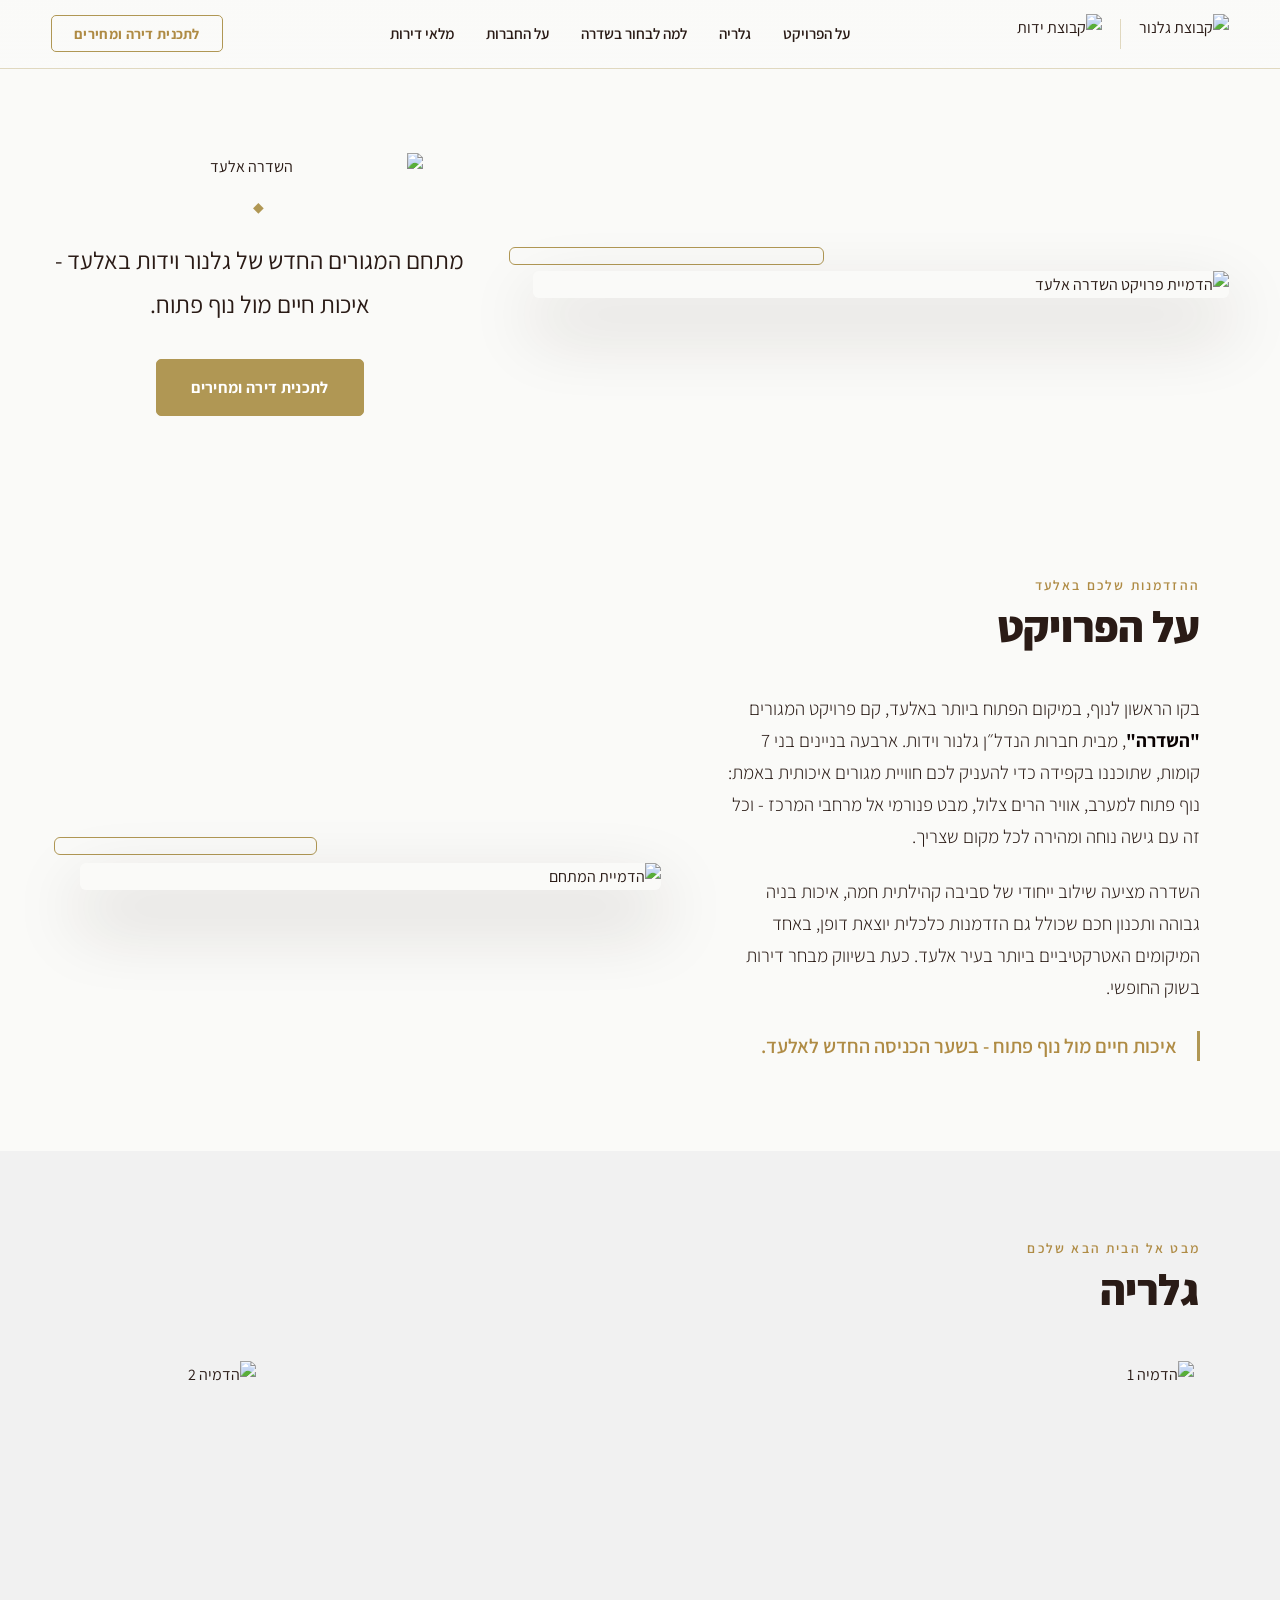
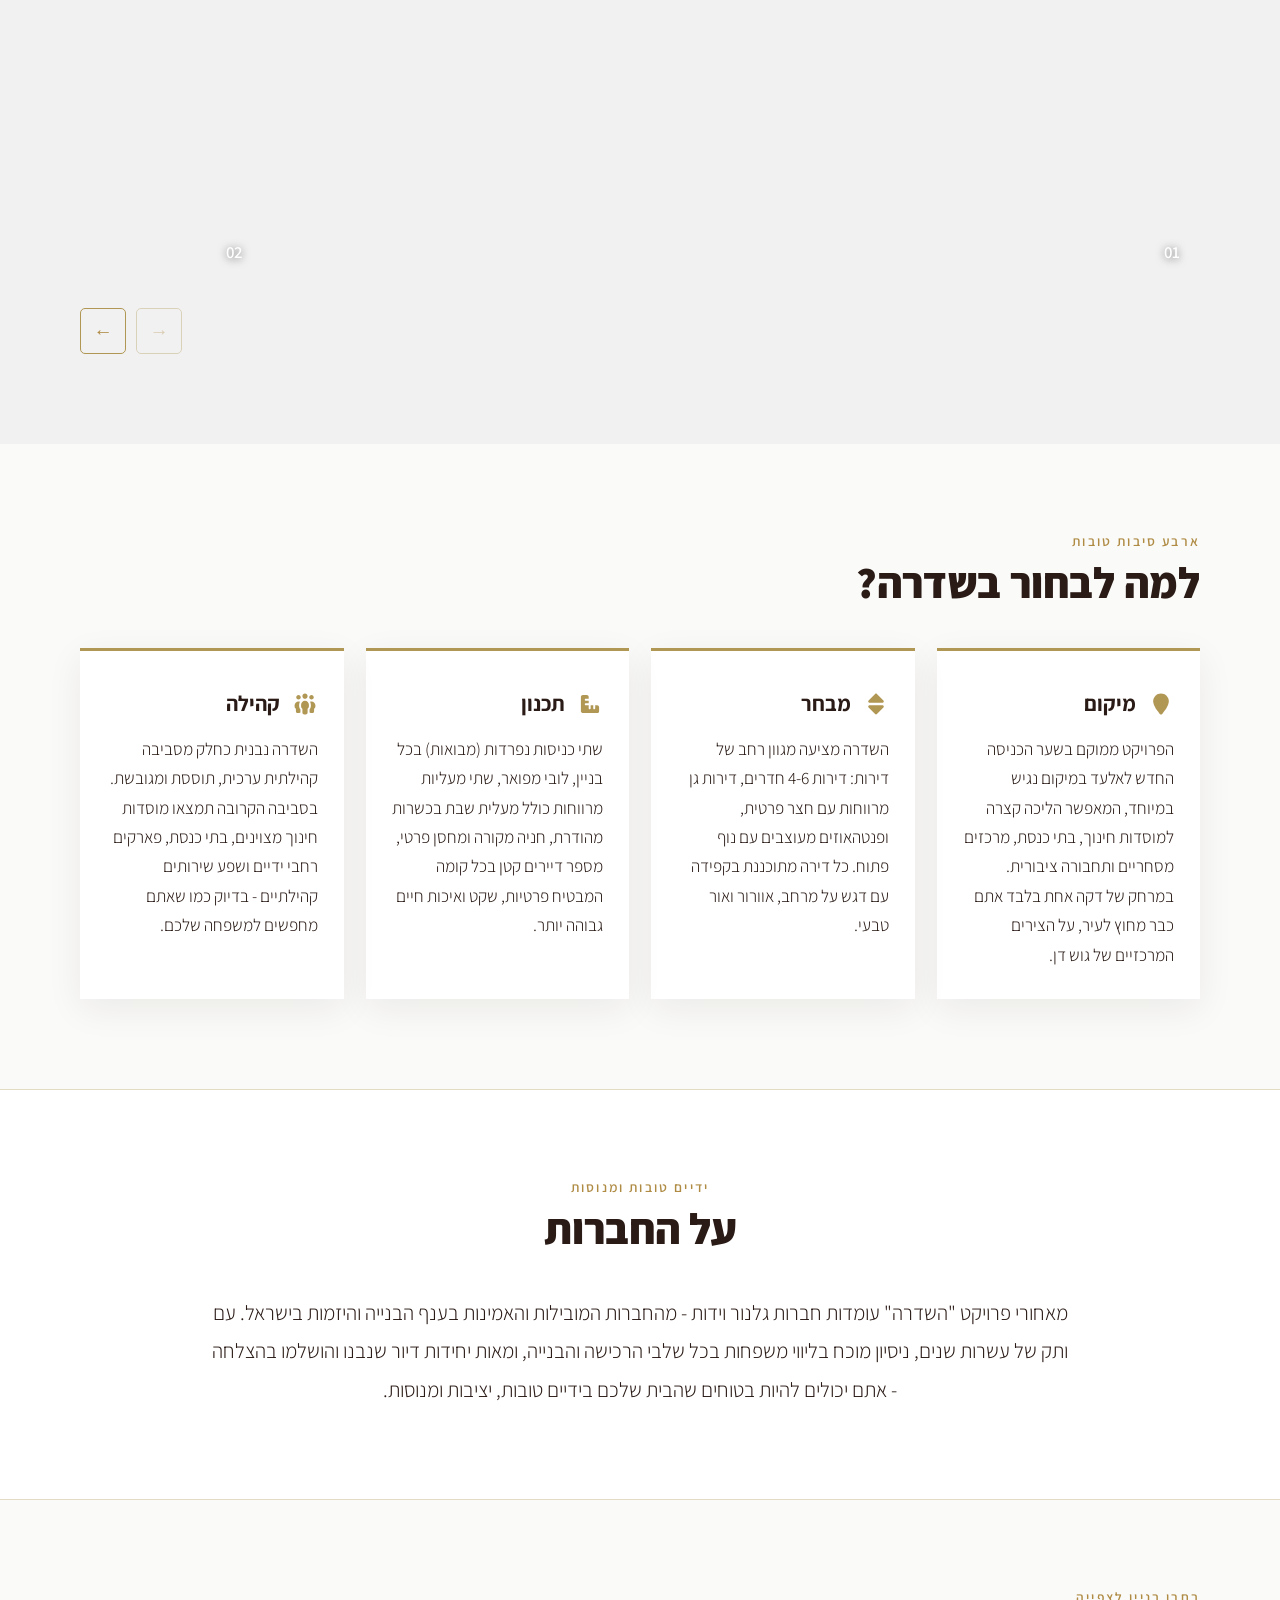
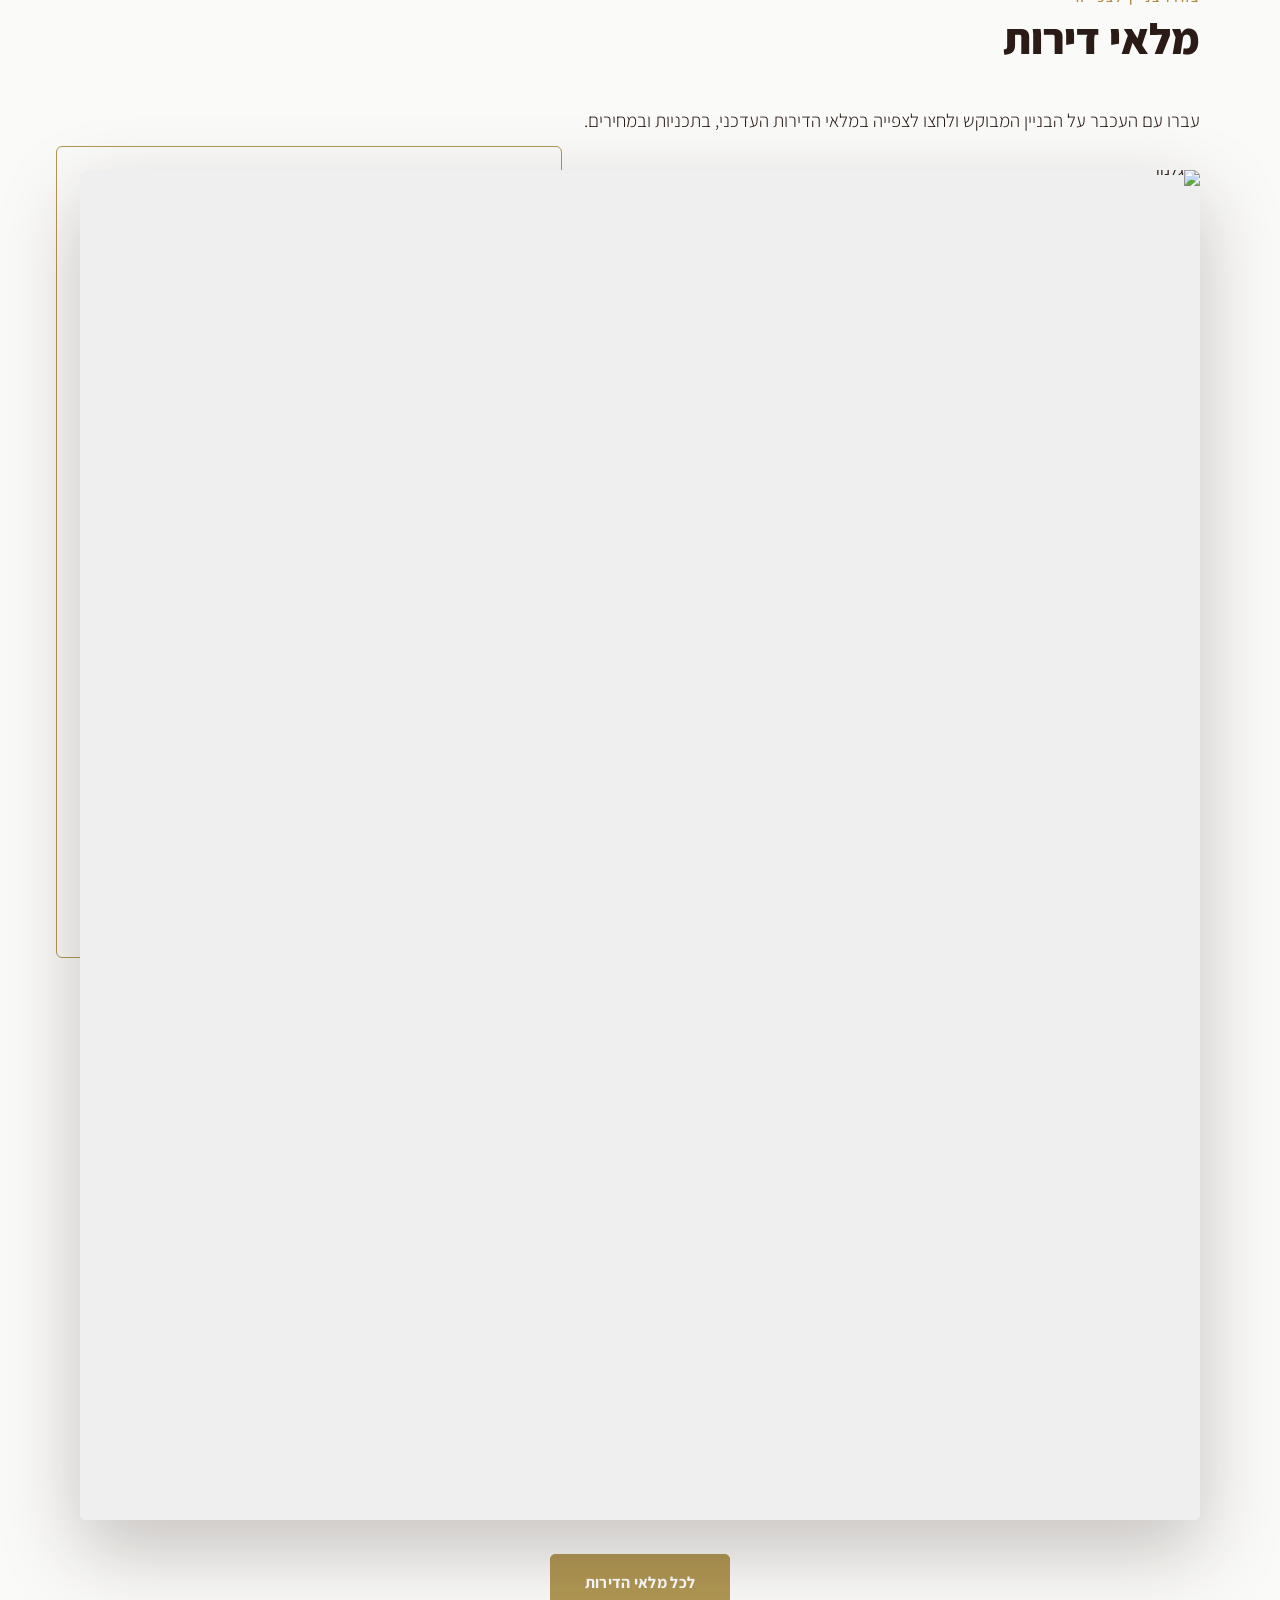
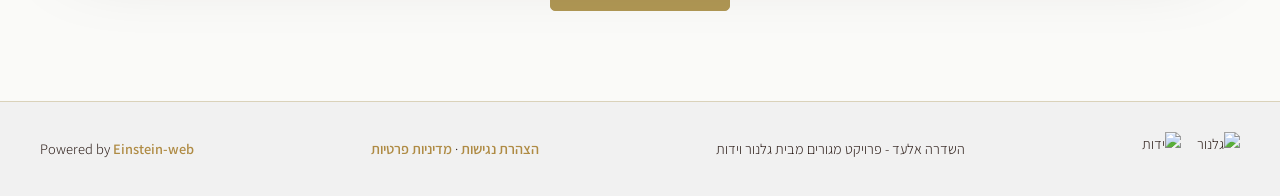
==== wwwroot/index.html @ 55f4753d "Crop empty margins out of hero logo image Co-Authored-By: Claude Fable 5 <noreply@anthropic.com>" ====
<!doctype html>
<html dir="rtl" lang="he-IL">
<head>
<meta charset="UTF-8">
<meta name="viewport" content="width=device-width, initial-scale=1">
<title>galnor yadot</title>
<link rel="icon" href="/favicon.svg" type="image/svg+xml">
<link rel="preconnect" href="https://fonts.googleapis.com">
<link rel="preconnect" href="https://fonts.gstatic.com" crossorigin>
<link href="https://fonts.googleapis.com/css2?family=Assistant:wght@300;400;600;700;800&display=swap" rel="stylesheet">
<link rel="stylesheet" href="/wp-content/plugins/draw-attention/public/assets/css/public.css">
<style>
:root{
  --gold:#B09754;
  --gold-deep:#af8b44;
  --gold-bright:#C9A43F;
  --espresso:#2A1B16;
  --ink:#080000;
  --rust:#7F2103;
  --paper:#FAFAF8;
  --mist:#F1F1F1;
  --line:rgba(176,151,84,.35);
  --sans:"Assistant", sans-serif;
}
*{margin:0;padding:0;box-sizing:border-box}
html{scroll-behavior:smooth}
body{
  font-family:var(--sans);
  background:var(--paper);
  color:var(--espresso);
  line-height:1.7;
  overflow-x:hidden;
}
img{max-width:100%;display:block}
a{color:inherit;text-decoration:none}

/* ---------- reveal on scroll ---------- */
.rv{opacity:0;transform:translateY(26px);transition:opacity .9s cubic-bezier(.22,.61,.36,1),transform .9s cubic-bezier(.22,.61,.36,1)}
.rv.in{opacity:1;transform:none}
.rv.d1{transition-delay:.12s}.rv.d2{transition-delay:.24s}.rv.d3{transition-delay:.36s}

/* ---------- header ---------- */
header{
  position:fixed;inset-inline:0;top:0;z-index:50;
  display:flex;align-items:center;justify-content:space-between;
  padding:14px clamp(16px,4vw,56px);
  background:linear-gradient(to bottom, rgba(250,250,248,.97), rgba(250,250,248,.9));
  backdrop-filter:blur(10px);
  border-bottom:1px solid var(--line);
  transition:box-shadow .3s;
}
header.scrolled{box-shadow:0 6px 30px rgba(42,27,22,.08)}
.logos{display:flex;align-items:center;gap:18px}
.logos img{height:40px;width:auto}
.logos .sep{width:1px;height:30px;background:var(--line)}
nav{display:flex;gap:clamp(14px,2.5vw,36px);font-weight:600;font-size:.95rem}
nav a{position:relative;padding-block:4px;color:var(--espresso)}
nav a::after{
  content:"";position:absolute;bottom:0;right:0;height:2px;width:0;
  background:var(--gold);transition:width .35s cubic-bezier(.22,.61,.36,1);
}
nav a:hover::after{width:100%}
.nav-cta{
  border:1px solid var(--gold);color:var(--gold-deep);
  padding:8px 22px;font-weight:700;font-size:.9rem;letter-spacing:.02em;
  border-radius:5px;
  transition:background .3s,color .3s;
}
.nav-cta:hover{background:var(--gold);color:#fff}
.burger{display:none;background:none;border:none;cursor:pointer;padding:6px}
.burger span{display:block;width:24px;height:2px;background:var(--espresso);margin:5px 0;transition:.3s}

/* ---------- hero ---------- */
.hero{
  position:relative;display:flex;align-items:center;
  background:var(--paper);
  padding-block:clamp(124px,17vh,190px) clamp(56px,8vh,96px);
}
.hero-grid{
  display:grid;grid-template-columns:minmax(0,1.25fr) minmax(0,.75fr);
  gap:clamp(30px,5vw,70px);align-items:center;width:100%;
}
.hero-grid > *{min-width:0;max-width:100%}
.hero .wrap{padding-block:0}
.hero-copy{text-align:center}
.hero-logo{width:min(400px,78%);margin:0 auto 4px}
.hero-diamond{color:var(--gold);font-size:.85rem;margin:16px 0 20px;letter-spacing:.2em}
.hero-copy p{
  font-size:clamp(1.25rem,1.9vw,1.55rem);font-weight:400;
  color:var(--espresso);max-width:500px;margin:0 auto 32px;line-height:1.8;
}
.hero-actions{display:flex;flex-wrap:wrap;gap:16px;margin-top:0;justify-content:center}
.hero-media{position:relative;isolation:isolate}
.hero-media img{border-radius:6px;box-shadow:0 30px 70px rgba(42,27,22,.2)}
.hero-media::before{
  content:"";position:absolute;top:-24px;inset-inline-end:-24px;
  width:45%;height:60%;border:1px solid var(--gold);border-radius:6px;z-index:-1;
}
.btn{
  display:inline-flex;align-items:center;gap:10px;
  padding:14px 34px;font-weight:700;font-size:1rem;letter-spacing:.02em;
  border-radius:5px;
  transition:transform .3s,background .3s,color .3s,border-color .3s;
}
.btn-gold{background:var(--gold);color:#fff;border:1px solid var(--gold)}
.btn-gold:hover{background:var(--gold-bright);border-color:var(--gold-bright);transform:translateY(-2px)}
.btn-outline{border:1px solid var(--gold);color:var(--gold-deep)}
.btn-outline:hover{background:var(--gold);color:#fff;transform:translateY(-2px)}

/* ---------- section scaffolding ---------- */
section{position:relative}
.wrap{max-width:1200px;margin:0 auto;padding:clamp(64px,10vh,120px) clamp(18px,4vw,40px)}
.hero .wrap{max-width:none;padding-inline:clamp(20px,4vw,64px)}
.sec-head{margin-bottom:clamp(26px,4.5vh,48px)}
.sec-title{
  font-weight:800;
  font-size:clamp(1.8rem,3.6vw,2.7rem);line-height:1.15;
}
.sec-title small{
  display:block;font-size:.85rem;font-weight:600;
  letter-spacing:.16em;color:var(--gold-deep);margin-bottom:8px;
}

/* ---------- about ---------- */
.about-grid{display:grid;grid-template-columns:.9fr 1.1fr;gap:clamp(30px,5vw,70px);align-items:center}
.about-text p{margin-bottom:1.2em;font-size:1.18rem;font-weight:300}
.about-text p strong{font-weight:700;color:var(--ink)}
.about-quote{
  border-inline-start:3px solid var(--gold);
  padding-inline-start:20px;margin-top:28px;
  font-weight:600;font-size:1.25rem;line-height:1.5;color:var(--gold-deep);
}
.about-media{position:relative;isolation:isolate}
.about-media img{box-shadow:0 30px 70px rgba(42,27,22,.22);border-radius:6px}
.about-media.framed::before{
  content:"";position:absolute;top:-26px;inset-inline-end:-26px;
  width:45%;height:60%;border:1px solid var(--gold);border-radius:6px;z-index:-1;
}

/* ---------- gallery ---------- */
.gallery{background:var(--mist)}
.g-track{
  display:flex;gap:18px;overflow-x:auto;
  scroll-snap-type:x mandatory;
  padding:6px 6px 22px;
  scrollbar-width:thin;scrollbar-color:var(--gold) transparent;
}
.g-track::-webkit-scrollbar{height:5px}
.g-track::-webkit-scrollbar-thumb{background:var(--gold)}
.g-item{
  flex:0 0 min(88vw,920px);scroll-snap-align:center;
  aspect-ratio:16/9;overflow:hidden;position:relative;cursor:zoom-in;
  border-radius:6px;
}
.g-item img{width:100%;height:100%;object-fit:cover;transition:transform .8s cubic-bezier(.22,.61,.36,1)}
.g-item:hover img{transform:scale(1.04)}
.g-item::after{
  content:attr(data-n);position:absolute;bottom:12px;inset-inline-start:14px;
  color:#fff;font-weight:600;font-size:1.05rem;
  text-shadow:0 1px 8px rgba(0,0,0,.6);
}
.g-nav{display:flex;gap:10px;justify-content:flex-end;margin-top:8px}
.g-nav button{
  width:46px;height:46px;border:1px solid var(--gold);background:none;color:var(--gold-deep);
  font-size:1.2rem;cursor:pointer;transition:background .3s,color .3s;font-family:var(--sans);
  border-radius:5px;
}
.g-nav button:hover{background:var(--gold);color:#fff}

/* lightbox */
.lb{
  position:fixed;inset:0;z-index:100;display:none;
  background:rgba(8,0,0,.9);
  align-items:center;justify-content:center;
}
.lb.open{display:flex}
.lb img{max-width:92vw;max-height:88vh;object-fit:contain;box-shadow:0 30px 90px rgba(0,0,0,.5);border-radius:6px}
.lb button{
  position:absolute;background:none;border:1px solid rgba(255,255,255,.55);color:#fff;
  cursor:pointer;font-family:var(--sans);font-size:1.4rem;line-height:1;
  width:52px;height:52px;transition:background .25s,border-color .25s;
  border-radius:5px;
}
.lb button:hover{background:var(--gold);border-color:var(--gold)}
.lb .lb-close{top:20px;inset-inline-end:22px}
.lb .lb-prev{inset-inline-start:18px;top:50%;transform:translateY(-50%)}
.lb .lb-next{inset-inline-end:18px;top:50%;transform:translateY(-50%)}
.lb .lb-count{
  position:absolute;bottom:20px;inset-inline-start:50%;transform:translateX(50%);
  color:rgba(255,255,255,.85);font-weight:600;letter-spacing:.08em;
}

/* ---------- why ---------- */
.why-grid{display:grid;grid-template-columns:repeat(4,1fr);gap:22px}
.why-card{
  background:#fff;padding:34px 26px 30px;position:relative;
  border-top:3px solid var(--gold);
  box-shadow:0 10px 34px rgba(42,27,22,.07);
  transition:transform .3s,box-shadow .3s;
}
.why-card:hover{transform:translateY(-8px);box-shadow:0 22px 50px rgba(42,27,22,.13)}
.why-card h3{
  font-weight:700;font-size:1.35rem;margin-bottom:12px;
  display:flex;align-items:center;gap:12px;
}
.why-card h3 svg{width:26px;height:26px;fill:var(--gold);flex-shrink:0}
.why-card p{font-size:1.08rem;font-weight:300}

/* ---------- companies (bright band) ---------- */
.companies{background:#fff;border-top:1px solid var(--line);border-bottom:1px solid var(--line)}
.companies .sec-head{text-align:center}
.comp-text{
  font-weight:300;font-size:1.3rem;line-height:1.85;
  max-width:860px;margin:0 auto;text-align:center;
}
.comp-text strong{color:inherit;font-weight:inherit}

/* ---------- inventory ---------- */
.inv-lead{max-width:640px;font-weight:300;font-size:1.18rem;margin-bottom:34px}
.inv-frame{position:relative}
.inv-frame::before{
  content:"";position:absolute;top:-24px;inset-inline-end:-24px;
  width:45%;height:60%;border:1px solid var(--gold);border-radius:6px;
}
.inv-media{position:relative;z-index:1;box-shadow:0 30px 80px rgba(42,27,22,.25);line-height:0;border-radius:6px;overflow:hidden}
.inv-media > img{width:100%}
.inv-media .veil{
  position:absolute;inset:0;pointer-events:none;
  background:linear-gradient(to top, rgba(8,0,0,.5), transparent 38%);
}
.inv-map{position:absolute;inset:0;width:100%;height:100%}
.inv-map polygon{
  fill:rgba(176,151,84,0);stroke:rgba(255,255,255,0);stroke-width:3;
  cursor:pointer;transition:fill .2s,stroke .2s;
}
.inv-map a:hover polygon,.inv-map a:focus polygon{
  fill:rgba(176,151,84,.4);stroke:rgba(255,255,255,.9);
}
.inv-map text{
  font-family:var(--sans);font-weight:800;font-size:120px;fill:#fff;
  text-anchor:middle;opacity:0;pointer-events:none;transition:opacity .2s;
  paint-order:stroke;stroke:rgba(8,0,0,.45);stroke-width:8px;
}
.inv-map a:hover text,.inv-map a:focus text{opacity:1}
.inv-buttons{
  position:absolute;bottom:0;inset-inline:0;z-index:2;
  display:flex;flex-wrap:wrap;gap:12px;justify-content:center;
  padding:0 16px 26px;line-height:1.7;
}
.inv-btn{
  display:inline-flex;align-items:center;gap:10px;
  background:rgba(250,250,248,.94);color:var(--espresso);
  padding:12px 26px;font-weight:700;
  border:1px solid transparent;border-radius:5px;
  transition:background .25s,color .25s,transform .25s;
}
.inv-btn b{color:var(--gold-deep);font-size:1.25rem;font-weight:800;transition:color .25s}
.inv-btn:hover{background:var(--gold);color:#fff;transform:translateY(-3px)}
.inv-btn:hover b{color:#fff}
.inv-all{text-align:center;margin-top:34px}
.inv-mobile{display:none}
.g-nav button.dim{opacity:.35;pointer-events:none}

/* ---------- footer ---------- */
footer{
  background:var(--mist);color:var(--espresso);
  border-top:1px solid var(--line);
  padding:30px clamp(18px,4vw,40px);
  display:flex;align-items:center;justify-content:space-between;gap:18px;flex-wrap:wrap;
  font-size:.9rem;font-weight:300;
}
footer .f-logos{display:flex;align-items:center;gap:16px}
footer .f-logos img{height:34px;width:auto}
footer a{color:var(--gold-deep);font-weight:600}
footer a:hover{text-decoration:underline}
@media (max-width:767px){
  footer{flex-direction:column;justify-content:center;text-align:center;gap:14px}
  footer .f-logos{justify-content:center}
}

/* ---------- responsive ---------- */
@media (max-width:1024px){
  .why-grid{grid-template-columns:repeat(2,1fr)}
}
@media (max-width:767px){
  nav{
    position:fixed;top:69px;inset-inline:0;
    flex-direction:column;gap:0;
    background:var(--paper);border-bottom:1px solid var(--line);
    max-height:0;overflow:hidden;transition:max-height .4s ease;
  }
  nav.open{max-height:340px}
  nav a{padding:15px 24px;border-top:1px solid var(--mist)}
  nav a::after{display:none}
  .burger{display:block}
  .nav-cta-wrap{display:none}
  .about-grid,.comp-grid{grid-template-columns:1fr}
  .about-media{margin-top:10px}
  .why-grid{grid-template-columns:1fr}
  .hero{padding-top:104px;padding-bottom:40px}
  .hero-grid{grid-template-columns:1fr}
  /* logo → photo → diamond → tagline → button */
  .hero-grid{grid-template-columns:minmax(0,1fr)}
  .hero-copy{display:contents}
  .hero-logo{order:1;width:min(320px,80vw)}
  .hero-media{order:2;margin-top:8px}
  .hero-diamond{order:3;text-align:center}
  .hero-copy p{order:4}
  .hero-actions{order:5}
  /* no gold frame accents on mobile */
  .hero-media::before,.about-media.framed::before,.inv-frame::before{display:none}
  /* the interactive hotspot map breaks the mobile layout — swap to image + buttons */
  #hotspot-80{display:none}
  .inv-mobile{display:block}
  .inv-buttons{
    position:static;display:flex;flex-wrap:wrap;gap:12px;justify-content:center;
    background:var(--espresso);padding:14px 12px;line-height:1.7;
  }
}
@media (prefers-reduced-motion:reduce){
  .rv{opacity:1;transform:none;transition:none}
}
</style>
</head>
<body>

<header id="hdr">
  <div class="logos">
    <a href="#top" aria-label="דף הבית">
      <img src="/assets/galnor-logo.png" alt="קבוצת גלנור">
    </a>
    <span class="sep"></span>
    <img src="/wp-content/uploads/2026/02/6daf0179-1-e1770420567660-300x120.png" alt="קבוצת ידות">
  </div>
  <nav id="nav">
    <a href="#about">על הפרויקט</a>
    <a href="#gallery">גלריה</a>
    <a href="#why">למה לבחור בשדרה</a>
    <a href="#companies">על החברות</a>
    <a href="#inventory">מלאי דירות</a>
  </nav>
  <div class="nav-cta-wrap">
    <a class="nav-cta" href="/apartments.html?view=building&bview_building=1">לתכנית דירה ומחירים</a>
  </div>
  <button class="burger" id="burger" aria-label="פתיחת תפריט" aria-expanded="false">
    <span></span><span></span><span></span>
  </button>
</header>

<main id="top">

  <!-- HERO -->
  <section class="hero">
    <div class="wrap hero-grid">
      <div class="hero-media rv">
        <img src="/assets/yadot-elad12-web.jpg" alt="הדמיית פרויקט השדרה אלעד">
      </div>
      <div class="hero-copy rv d1">
        <img class="hero-logo" src="/assets/hasdera-logo.png" alt="השדרה אלעד">
        <div class="hero-diamond">&#9670;</div>
        <p>מתחם המגורים החדש של גלנור וידות באלעד - איכות חיים מול נוף פתוח.</p>
        <div class="hero-actions">
          <a class="btn btn-gold" href="/apartments.html?view=building&bview_building=1">לתכנית דירה ומחירים</a>
        </div>
      </div>
    </div>
  </section>

  <!-- ABOUT -->
  <section id="about">
    <div class="wrap">
      <div class="sec-head rv">
        <h2 class="sec-title"><small>ההזדמנות שלכם באלעד</small>על הפרויקט</h2>
      </div>
      <div class="about-grid">
        <div class="about-text rv">
          <p>בקו הראשון לנוף, במיקום הפתוח ביותר באלעד, קם פרויקט המגורים <strong>"השדרה"</strong>, מבית חברות הנדל״ן גלנור וידות. ארבעה בניינים בני 7 קומות, שתוכננו בקפידה כדי להעניק לכם חוויית מגורים איכותית באמת: נוף פתוח למערב, אוויר הרים צלול, מבט פנורמי אל מרחבי המרכז - וכל זה עם גישה נוחה ומהירה לכל מקום שצריך.</p>
          <p>השדרה מציעה שילוב ייחודי של סביבה קהילתית חמה, איכות בניה גבוהה ותכנון חכם שכולל גם הזדמנות כלכלית יוצאת דופן, באחד המיקומים האטרקטיביים ביותר בעיר אלעד. כעת בשיווק מבחר דירות בשוק החופשי.</p>
          <div class="about-quote">איכות חיים מול נוף פתוח - בשער הכניסה החדש לאלעד.</div>
        </div>
        <div class="about-media framed rv d1">
          <img src="/assets/yadot-elad12-c1.jpg" alt="הדמיית המתחם">
        </div>
      </div>
    </div>
  </section>

  <!-- GALLERY -->
  <section id="gallery" class="gallery">
    <div class="wrap">
      <div class="sec-head rv">
        <h2 class="sec-title"><small>מבט אל הבית הבא שלכם</small>גלריה</h2>
      </div>
      <div class="g-track rv" id="gtrack">
        <figure class="g-item" data-n="01"><img loading="lazy" src="/assets/yadot-elad12-c1.jpg" alt="הדמיה 1"></figure>
        <figure class="g-item" data-n="02"><img loading="lazy" src="/assets/yadot-elad12-web.jpg" alt="הדמיה 2"></figure>
        <figure class="g-item" data-n="03"><img loading="lazy" src="/assets/yadot-elad12-c6.jpg" alt="הדמיה 3"></figure>
        <figure class="g-item" data-n="04"><img loading="lazy" src="/assets/yadot-elad12-c8.jpg" alt="הדמיה 4"></figure>
        <figure class="g-item" data-n="05"><img loading="lazy" src="/assets/yadot-elad12-c9.jpg" alt="הדמיה 5"></figure>
      </div>
      <div class="g-nav rv">
        <button id="gprev" aria-label="הקודם">&#8594;</button>
        <button id="gnext" aria-label="הבא">&#8592;</button>
      </div>
    </div>
  </section>

  <!-- WHY -->
  <section id="why">
    <div class="wrap">
      <div class="sec-head rv">
        <h2 class="sec-title"><small>ארבע סיבות טובות</small>למה לבחור בשדרה?</h2>
      </div>
      <div class="why-grid">
        <div class="why-card rv">
          <h3><svg viewBox="0 0 640 640"><path d="M320 64C214 64 128 148.4 128 252.6C128 371.9 248.2 514.9 298.4 569.4C310.2 582.2 329.8 582.2 341.6 569.4C391.8 514.9 512 371.9 512 252.6C512 148.4 426 64 320 64z"/></svg>מיקום</h3>
          <p>הפרויקט ממוקם בשער הכניסה החדש לאלעד במיקום נגיש במיוחד, המאפשר הליכה קצרה למוסדות חינוך, בתי כנסת, מרכזים מסחריים ותחבורה ציבורית. במרחק של דקה אחת בלבד אתם כבר מחוץ לעיר, על הצירים המרכזיים של גוש דן.</p>
        </div>
        <div class="why-card rv d1">
          <h3><svg viewBox="0 0 640 640"><path d="M130.4 268.2C135.4 280.2 147 288 160 288L480 288C492.9 288 504.6 280.2 509.6 268.2C514.6 256.2 511.8 242.5 502.7 233.3L342.7 73.3C330.2 60.8 309.9 60.8 297.4 73.3L137.4 233.3C128.2 242.5 125.5 256.2 130.5 268.2zM130.4 371.7C125.4 383.7 128.2 397.4 137.3 406.6L297.3 566.6C309.8 579.1 330.1 579.1 342.6 566.6L502.6 406.6C511.8 397.4 514.5 383.7 509.5 371.7C504.5 359.7 492.9 352 480 352L160 352C147.1 352 135.4 359.8 130.4 371.8z"/></svg>מבחר</h3>
          <p>השדרה מציעה מגוון רחב של דירות: דירות 4-6 חדרים, דירות גן מרווחות עם חצר פרטית, ופנטהאוזים מעוצבים עם נוף פתוח. כל דירה מתוכננת בקפידה עם דגש על מרחב, אוורור ואור טבעי.</p>
        </div>
        <div class="why-card rv d2">
          <h3><svg viewBox="0 0 640 640"><path d="M97 505.7C101.5 527.5 120.8 544 144 544L496 544C522.5 544 544 522.5 544 496L544 400C544 373.5 522.5 352 496 352L448 352L448 424C448 437.3 437.3 448 424 448C410.7 448 400 437.3 400 424L400 352L336 352L336 424C336 437.3 325.3 448 312 448C298.7 448 288 437.3 288 424L288 352L216 352C202.7 352 192 341.3 192 328C192 314.7 202.7 304 216 304L288 304L288 240L216 240C202.7 240 192 229.3 192 216C192 202.7 202.7 192 216 192L288 192L288 144C288 117.5 266.5 96 240 96L144 96C117.5 96 96 117.5 96 144L96 496C96 499.3 96.3 502.6 97 505.7z"/></svg>תכנון</h3>
          <p>שתי כניסות נפרדות (מבואות) בכל בניין, לובי מפואר, שתי מעליות מרווחות כולל מעלית שבת בכשרות מהודרת, חניה מקורה ומחסן פרטי, מספר דיירים קטן בכל קומה המבטיח פרטיות, שקט ואיכות חיים גבוהה יותר.</p>
        </div>
        <div class="why-card rv d3">
          <h3><svg viewBox="0 0 640 640"><path d="M320 64C355.3 64 384 92.7 384 128C384 163.3 355.3 192 320 192C284.7 192 256 163.3 256 128C256 92.7 284.7 64 320 64zM416 376C416 401 403.3 423 384 435.9L384 528C384 554.5 362.5 576 336 576L304 576C277.5 576 256 554.5 256 528L256 435.9C236.7 423 224 401 224 376L224 336C224 283 267 240 320 240C373 240 416 283 416 336L416 376zM160 96C190.9 96 216 121.1 216 152C216 182.9 190.9 208 160 208C129.1 208 104 182.9 104 152C104 121.1 129.1 96 160 96zM176 336L176 368C176 400.5 188.1 430.1 208 452.7L208 528C208 529.2 208 530.5 208.1 531.7C199.6 539.3 188.4 544 176 544L144 544C117.5 544 96 522.5 96 496L96 439.4C76.9 428.4 64 407.7 64 384L64 352C64 299 107 256 160 256C172.7 256 184.8 258.5 195.9 262.9C183.3 284.3 176 309.3 176 336zM432 528L432 452.7C451.9 430.2 464 400.5 464 368L464 336C464 309.3 456.7 284.4 444.1 262.9C455.2 258.4 467.3 256 480 256C533 256 576 299 576 352L576 384C576 407.7 563.1 428.4 544 439.4L544 496C544 522.5 522.5 544 496 544L464 544C451.7 544 440.4 539.4 431.9 531.7C431.9 530.5 432 529.2 432 528zM480 96C510.9 96 536 121.1 536 152C536 182.9 510.9 208 480 208C449.1 208 424 182.9 424 152C424 121.1 449.1 96 480 96z"/></svg>קהילה</h3>
          <p>השדרה נבנית כחלק מסביבה קהילתית ערכית, תוססת ומגובשת. בסביבה הקרובה תמצאו מוסדות חינוך מצוינים, בתי כנסת, פארקים רחבי ידיים ושפע שירותים קהילתיים - בדיוק כמו שאתם מחפשים למשפחה שלכם.</p>
        </div>
      </div>
    </div>
  </section>

  <!-- COMPANIES -->
  <section id="companies" class="companies">
    <div class="wrap">
      <div class="sec-head rv">
        <h2 class="sec-title"><small>ידיים טובות ומנוסות</small>על החברות</h2>
      </div>
      <div class="comp-text rv">
        <p>מאחורי פרויקט "השדרה" עומדות חברות גלנור וידות - מהחברות המובילות והאמינות בענף הבנייה והיזמות בישראל. עם ותק של עשרות שנים, ניסיון מוכח בליווי משפחות בכל שלבי הרכישה והבנייה, ומאות יחידות דיור שנבנו והושלמו בהצלחה - אתם יכולים להיות בטוחים שהבית שלכם בידיים טובות, יציבות ומנוסות.</p>
      </div>
    </div>
  </section>

  <!-- INVENTORY -->
  <section id="inventory">
    <div class="wrap">
      <div class="sec-head rv">
        <h2 class="sec-title"><small>בחרו בניין לצפייה</small>מלאי דירות</h2>
      </div>
      <p class="inv-lead rv">עברו עם העכבר על הבניין המבוקש ולחצו לצפייה במלאי הדירות העדכני, בתכניות ובמחירים.</p>
      <div class="inv-frame rv">
      <div class="inv-media">
<style>
	#hotspot-80 .hotspots-image-container,
	#hotspot-80 .leaflet-container {
		background: #efefef	}

	#hotspot-80 .hotspots-placeholder {
		background: #2E2D29;
		border: 0 #2E2D29 solid;
		color: #DFEBE5;
	}

	#hotspot-80 .hotspot-title {
		color: #93C7A4;
	}

			#hotspot-80 .hotspot-default {
			stroke-width: -1;
			fill: #ffffff;
			fill-opacity: 0;
			stroke: #ffffff;
			stroke-opacity: 0;
		}
		#hotspot-80 .hotspot-default:hover,
		#hotspot-80 .hotspot-default:focus-visible,
		#hotspot-80 .hotspot-default.hotspot-active {
			fill: #B09754;
			fill-opacity: 0.45;
			stroke: #FFFFFF;
			stroke-opacity: 0.6;
		}
		#hotspot-80 .leaflet-tooltip,
	#hotspot-80 .leaflet-rrose-content-wrapper {
		background: #2E2D29;
		border-color: #2E2D29;
		color: #DFEBE5;
	}

	#hotspot-80 a.leaflet-rrose-close-button {
		color: #93C7A4;
	}

	#hotspot-80 .leaflet-rrose-tip {
		background: #2E2D29;
	}

	#hotspot-80 .leaflet-popup-scrolled {
		border-bottom-color: #DFEBE5;
		border-top-color: #DFEBE5;
	}

	#hotspot-80 .leaflet-tooltip-top:before {
		border-top-color: #2E2D29;
	}

	#hotspot-80 .leaflet-tooltip-bottom:before {
		border-bottom-color: #2E2D29;
	}
	#hotspot-80 .leaflet-tooltip-left:before {
		border-left-color: #2E2D29;
	}
	#hotspot-80 .leaflet-tooltip-right:before {
		border-right-color: #2E2D29;
	}
</style>

	<div class="hotspots-container links-only layout-left event-click" id="hotspot-80" data-layout="left" data-trigger="click">
		<div class="hotspots-interaction">
			<div class="hotspots-image-container">
	<img
		width="2400"
		height="1350"
		src="/assets/yadot-elad12-web.jpg"
		alt="גלנור"
		class="hotspots-image skip-lazy"
		usemap="#hotspots-image-80"
		data-image-title="גלנור"
		data-image-description=""
		data-event-trigger="click"
		data-always-visible="false"
		data-id="80"
		data-no-lazy="1"
		data-lazy-src=""
		data-lazy="false"
		loading="eager"
		data-skip-lazy="1"
		>
</div>		</div>
		<map name="hotspots-image-80" class="hotspots-map">
											<area
					shape="polygon"
					coords="1411,846,1410,807,1458,771,1465,485,1496,464,1494,454,1490,451,1492,437,1495,436,1532,413,1540,407,1543,368,1568,371,1592,357,1590,379,1611,382,1628,370,1681,380,1695,371,1923,411,1914,419,2035,441,2035,457,2093,470,2062,717,2093,725,2086,783,2236,821,2165,987,2156,1013,2032,980,2001,1020,1924,1090,1933,998,1922,1011,1896,1002,1898,991,1884,1003,1704,953,1705,933,1713,926,1713,908,1597,875,1591,879,1584,888,1583,918,1408,868"
					href="/apartments.html?view=building&bview_building=1"
					rel=""
					title="1"
					alt="1"
					data-action="url"
					data-color-scheme=""
					target=""
					class="url-area"
					>
											<area
					shape="polygon"
					coords="1410,808,1458,772,1473,537,1463,534,1463,485,1493,465,1493,454,1490,439,1496,436,1495,430,1543,402,1544,368,1567,372,1592,357,1557,348,1557,334,1476,315,1467,318,1437,313,1436,305,1419,301,1245,268,1232,276,1187,267,1096,309,1095,316,1060,329,1061,387,1027,402,1026,430,1037,432,1038,547,1032,549,1029,595,924,658,927,691,1127,741,1143,728,1241,758,1240,771,1403,818,1407,819"
					href="/apartments.html?view=building&bview_building=2"
					rel=""
					title="2"
					alt="2"
					data-action="url"
					data-color-scheme=""
					target=""
					class="url-area"
					>
											<area
					shape="polygon"
					coords="924,658,1029,599,1030,551,1038,546,1037,432,1026,430,1028,406,1061,386,1063,330,1078,323,1075,306,1050,297,1048,228,1028,222,1027,208,957,194,933,203,929,190,899,184,907,179,746,148,732,156,696,150,593,181,579,188,584,230,542,241,559,498,529,512,530,548,633,575,633,568,647,562,725,582,725,597,720,604"
					href="/apartments.html?view=building&bview_building=3"
					rel=""
					title="3"
					alt="3"
					data-action="url"
					data-color-scheme=""
					target=""
					class="url-area"
					>
											<area
					shape="polygon"
					coords="492,531,499,532,513,523,530,527,558,512,551,421,556,416,542,240,584,227,579,186,653,163,669,158,699,149,699,137,691,133,691,121,624,111,603,107,586,115,584,100,567,99,568,92,431,68,417,73,384,68,277,94,281,159,258,164,259,183,268,286,248,293,254,340,226,358,213,371,203,383,199,398,203,415,211,429,227,442,317,466,315,458,333,450,399,468,398,484,393,487,393,503"
					href="/apartments.html?view=building&bview_building=4"
					rel=""
					title="4"
					alt="4"
					data-action="url"
					data-color-scheme=""
					target=""
					class="url-area"
					>
					</map>

	</div>
        <div class="inv-mobile">
          <img src="/assets/yadot-elad12-web.jpg" alt="מבט על על מתחם השדרה">
          <div class="inv-buttons">
            <a class="inv-btn" href="/apartments.html?view=building&bview_building=1"><b>1</b> בניין</a>
            <a class="inv-btn" href="/apartments.html?view=building&bview_building=2"><b>2</b> בניין</a>
            <a class="inv-btn" href="/apartments.html?view=building&bview_building=3"><b>3</b> בניין</a>
            <a class="inv-btn" href="/apartments.html?view=building&bview_building=4"><b>4</b> בניין</a>
          </div>
        </div>
      </div>
      </div>
      <div class="inv-all rv">
        <a class="btn btn-gold" href="/apartments.html">לכל מלאי הדירות</a>
      </div>
    </div>
  </section>

</main>

<footer>
  <div class="f-logos">
    <img src="/assets/galnor-logo.png" alt="גלנור">
    <img src="/wp-content/uploads/2026/02/6daf0179-1-e1770420567660-300x120.png" alt="ידות">
  </div>
  <div>השדרה אלעד - פרויקט מגורים מבית גלנור וידות</div>
  <div class="f-links"><a href="/accessibility/">הצהרת נגישות</a> · <a href="/privacy/">מדיניות פרטיות</a></div>
  <div>Powered by <a href="http://einstein-web.co.il">Einstein-web</a></div>
</footer>
<script src="/assets/a11y.js" defer></script>

<div class="lb" id="lb" role="dialog" aria-modal="true" aria-label="תצוגת תמונה מוגדלת">
  <button class="lb-close" id="lbclose" aria-label="סגירה">&#10005;</button>
  <button class="lb-prev" id="lbprev" aria-label="הקודם">&#8594;</button>
  <img id="lbimg" src="" alt="">
  <button class="lb-next" id="lbnext" aria-label="הבא">&#8592;</button>
  <div class="lb-count" id="lbcount"></div>
</div>

<script src="/wp-includes/js/jquery/jquery.min.js"></script>
<script src="/wp-content/plugins/draw-attention/public/assets/js/leaflet.js"></script>
<script src="/wp-content/plugins/draw-attention/public/assets/js/leaflet.responsive.popup-min.js"></script>
<script>var drawattentionData = {"isLoggedIn":"","closeLabel":"Close","isAdmin":""};</script>
<script src="/wp-content/plugins/draw-attention/public/assets/js/public.js"></script>

<script>
(function(){
  var hdr=document.getElementById('hdr');
  addEventListener('scroll',function(){hdr.classList.toggle('scrolled',scrollY>10)},{passive:true});

  var burger=document.getElementById('burger'),nav=document.getElementById('nav');
  burger.addEventListener('click',function(){
    var open=nav.classList.toggle('open');
    burger.setAttribute('aria-expanded',open);
  });
  nav.querySelectorAll('a').forEach(function(a){a.addEventListener('click',function(){nav.classList.remove('open')})});

  var track=document.getElementById('gtrack');
  var gnext=document.getElementById('gnext'),gprev=document.getElementById('gprev');
  gnext.addEventListener('click',function(){track.scrollBy({left:-track.clientWidth*0.8,behavior:'smooth'})});
  gprev.addEventListener('click',function(){track.scrollBy({left:track.clientWidth*0.8,behavior:'smooth'})});
  // dim an arrow when there is nothing further to scroll to
  function updateNav(){
    var max=track.scrollWidth-track.clientWidth;
    var pos=Math.abs(track.scrollLeft);
    gprev.classList.toggle('dim',pos<5);
    gnext.classList.toggle('dim',pos>max-5);
  }
  track.addEventListener('scroll',updateNav,{passive:true});
  addEventListener('resize',updateNav);
  updateNav();

  // reveal on scroll; strip classes afterwards so hover effects react instantly
  var io=new IntersectionObserver(function(es){
    es.forEach(function(e){
      if(e.isIntersecting){
        var el=e.target;
        el.classList.add('in');
        io.unobserve(el);
        setTimeout(function(){el.classList.remove('rv','in','d1','d2','d3')},1400);
      }
    });
  },{threshold:.12});
  document.querySelectorAll('.rv').forEach(function(el){io.observe(el)});

  // lightbox
  var items=Array.prototype.slice.call(document.querySelectorAll('.g-item img'));
  var lb=document.getElementById('lb'),lbimg=document.getElementById('lbimg'),lbcount=document.getElementById('lbcount');
  var idx=0;
  function show(i){
    idx=(i+items.length)%items.length;
    lbimg.src=items[idx].src;
    lbimg.alt=items[idx].alt;
    lbcount.textContent=(idx+1)+' / '+items.length;
  }
  function openLb(i){show(i);lb.classList.add('open');document.body.style.overflow='hidden'}
  function closeLb(){lb.classList.remove('open');document.body.style.overflow=''}
  items.forEach(function(img,i){img.parentNode.addEventListener('click',function(){openLb(i)})});
  document.getElementById('lbclose').addEventListener('click',closeLb);
  document.getElementById('lbnext').addEventListener('click',function(e){e.stopPropagation();show(idx+1)});
  document.getElementById('lbprev').addEventListener('click',function(e){e.stopPropagation();show(idx-1)});
  lb.addEventListener('click',function(e){if(e.target===lb)closeLb()});
  // swipe to change image on touch screens
  var swipeX=null;
  lb.addEventListener('touchstart',function(e){swipeX=e.touches[0].clientX},{passive:true});
  lb.addEventListener('touchend',function(e){
    if(swipeX===null)return;
    var dx=e.changedTouches[0].clientX-swipeX;
    swipeX=null;
    if(Math.abs(dx)>40){ if(dx<0){show(idx+1)}else{show(idx-1)} }
  },{passive:true});
  addEventListener('keydown',function(e){
    if(!lb.classList.contains('open'))return;
    if(e.key==='Escape')closeLb();
    if(e.key==='ArrowLeft')show(idx+1);
    if(e.key==='ArrowRight')show(idx-1);
  });
})();
</script>

</body>
</html>
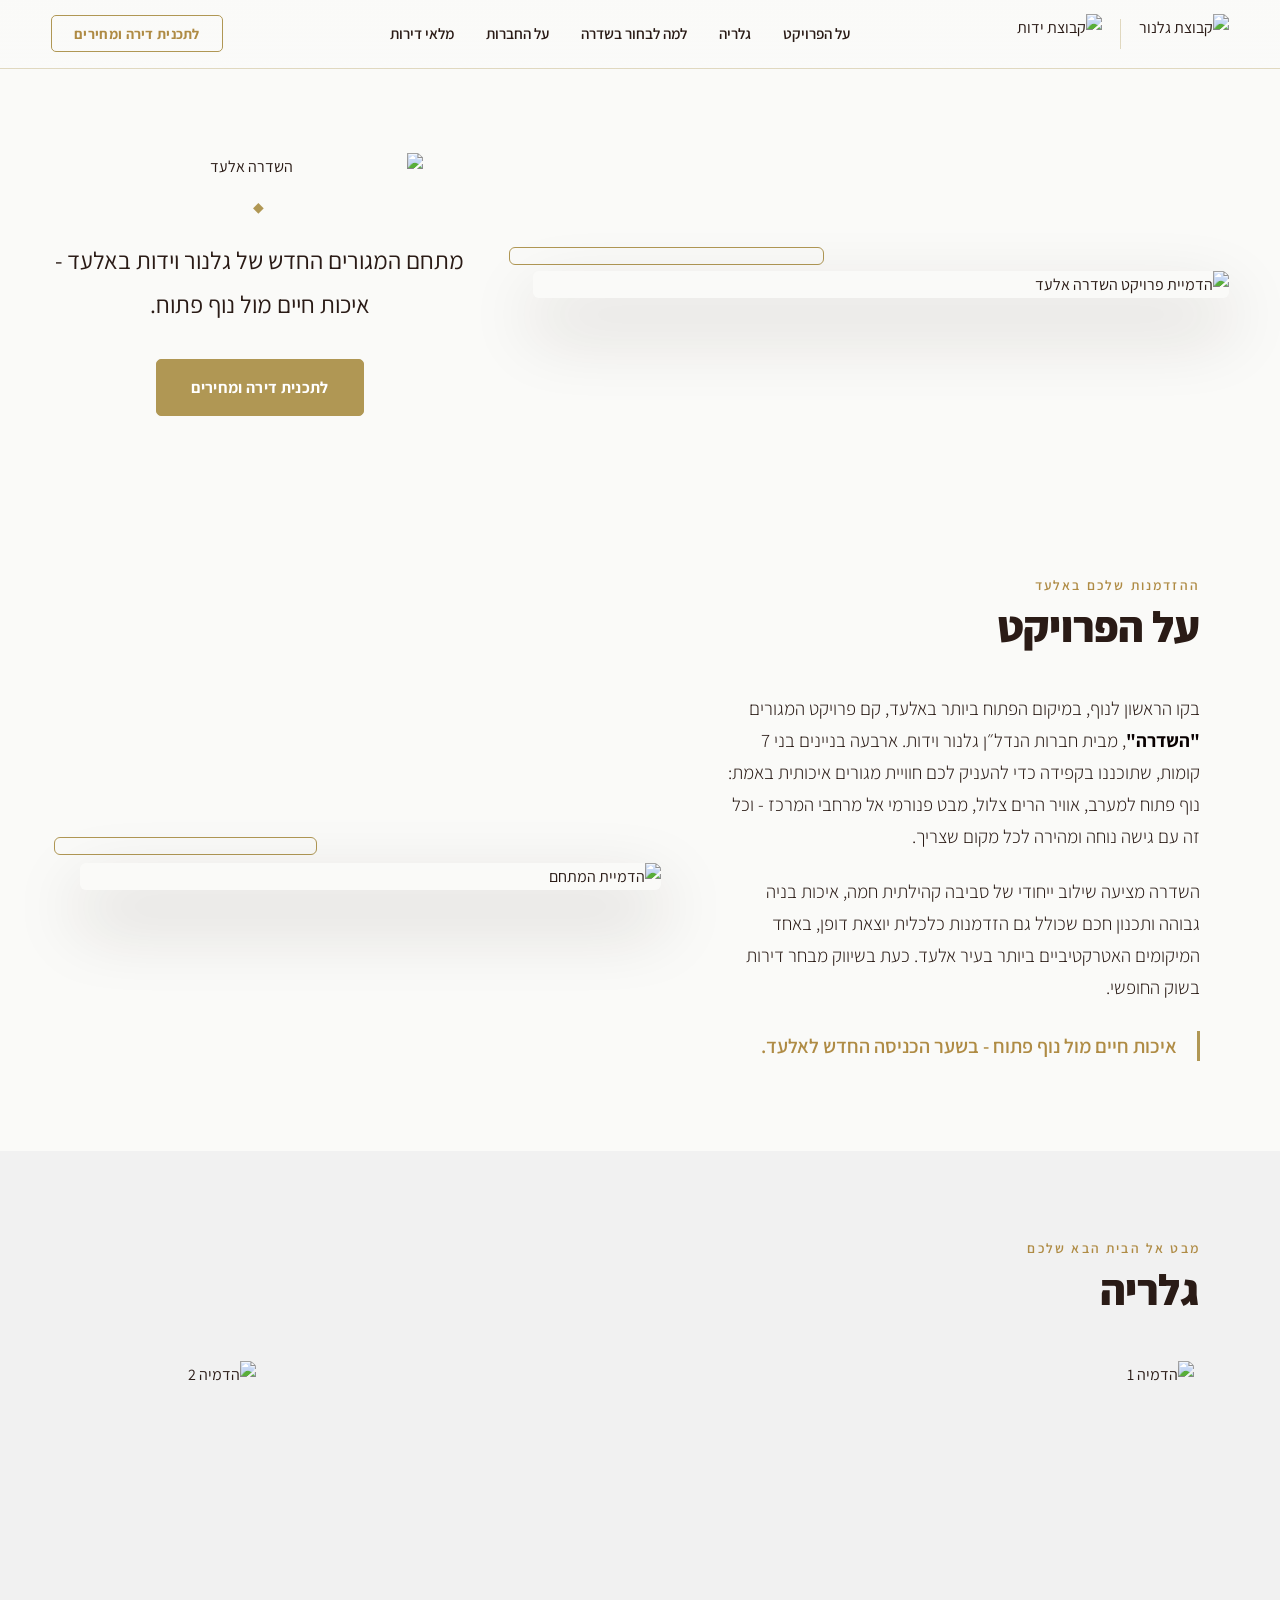
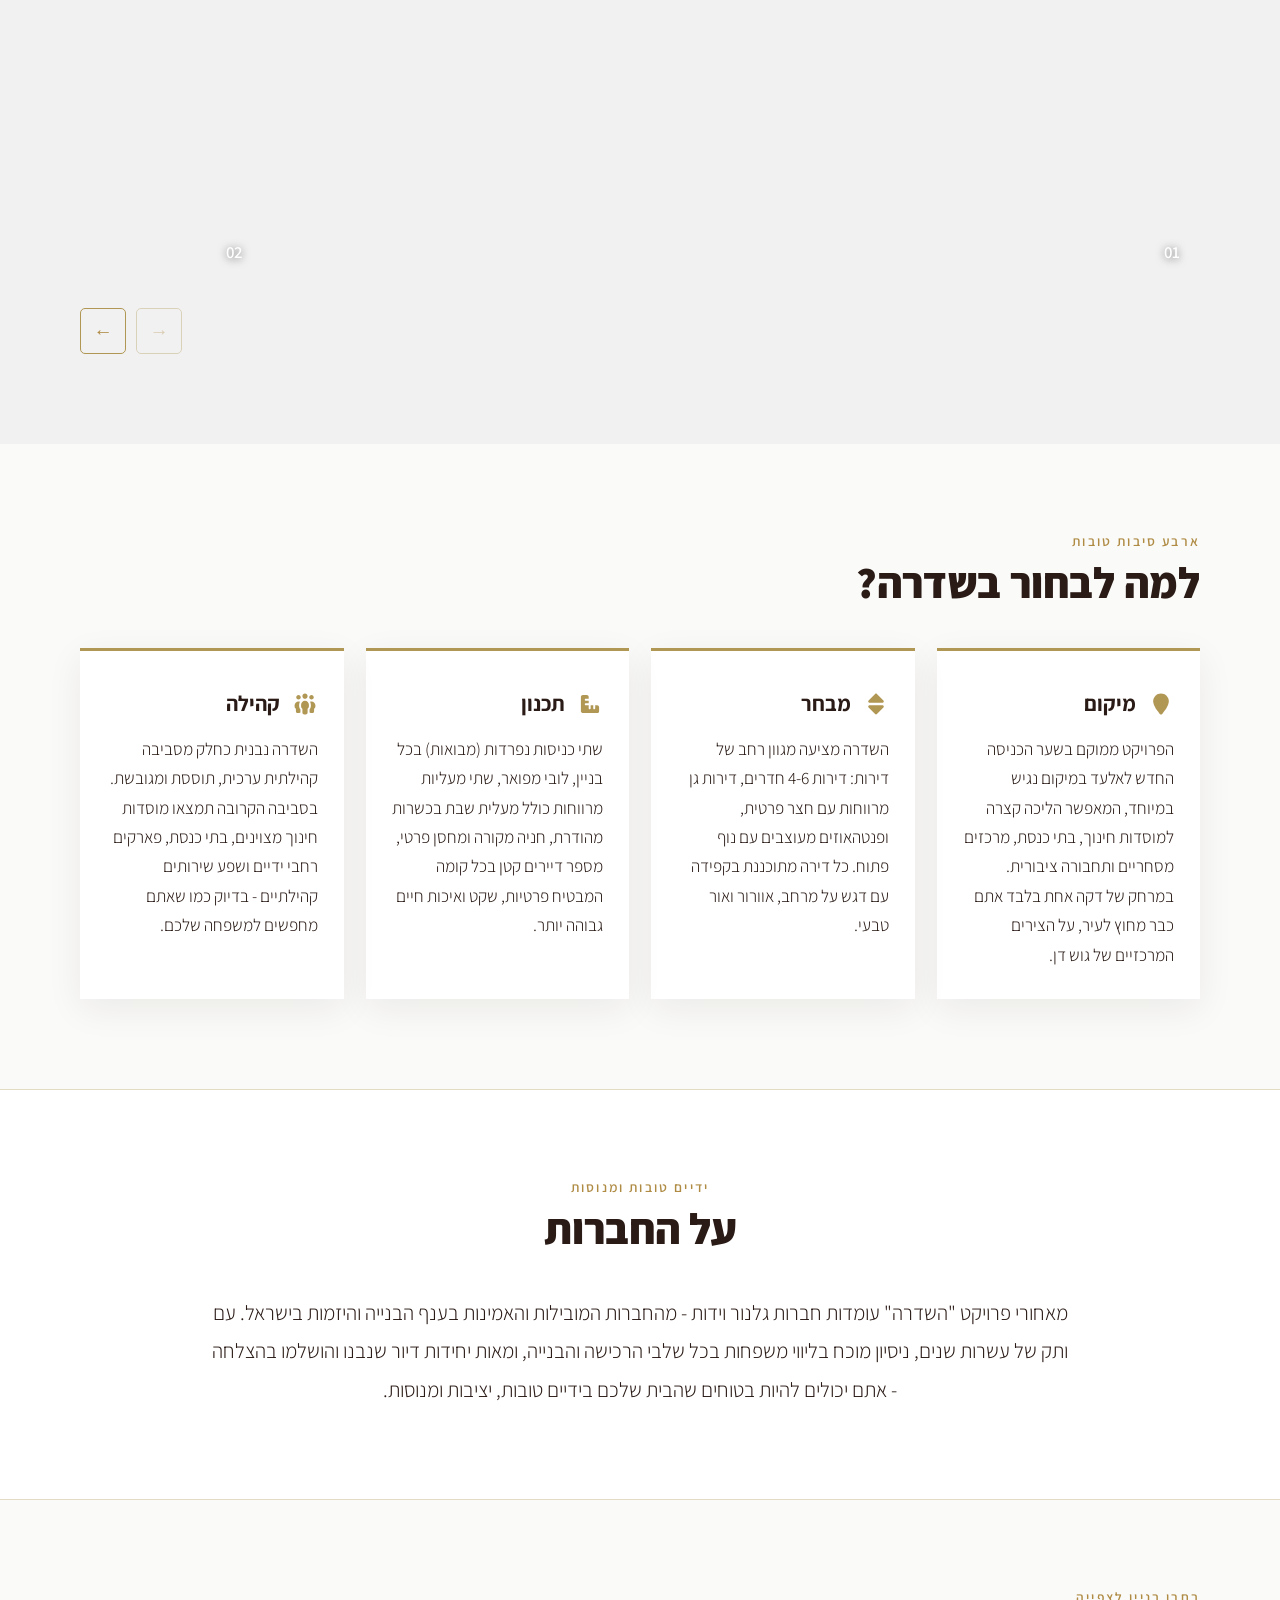
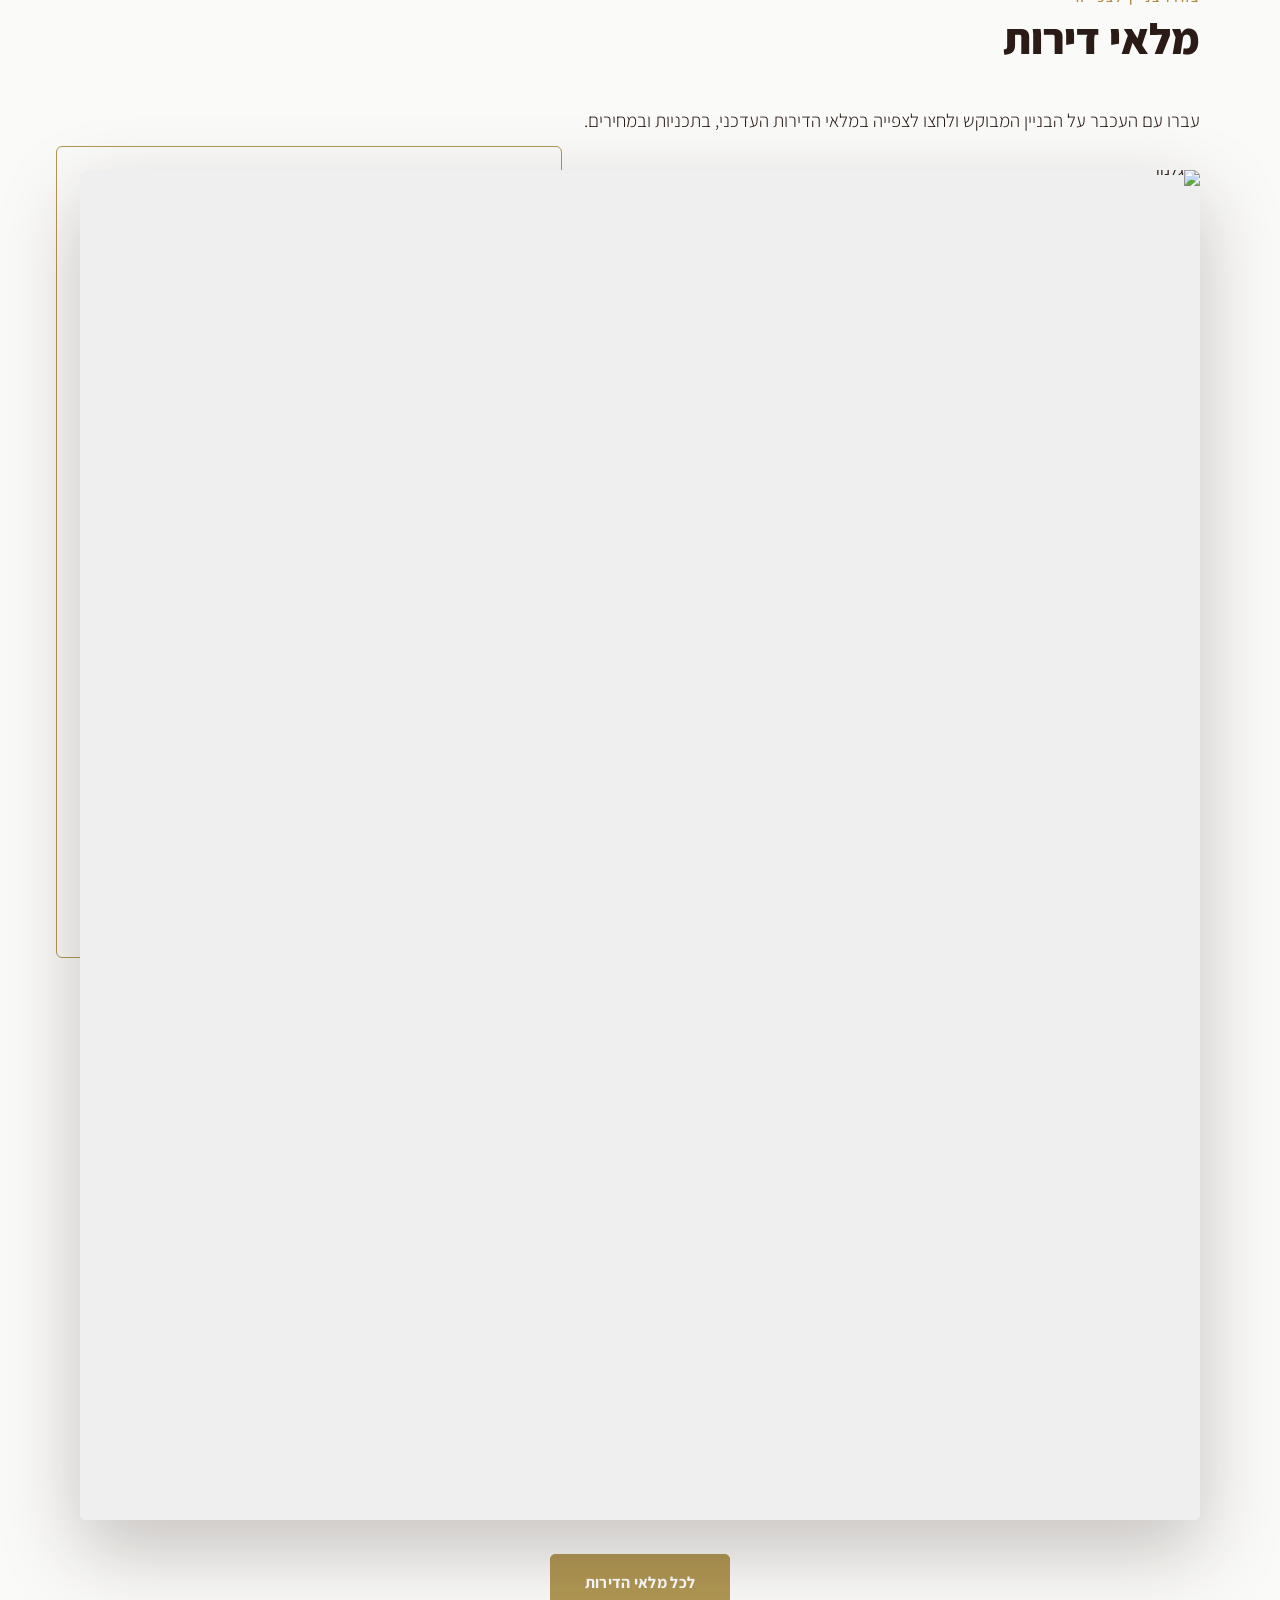
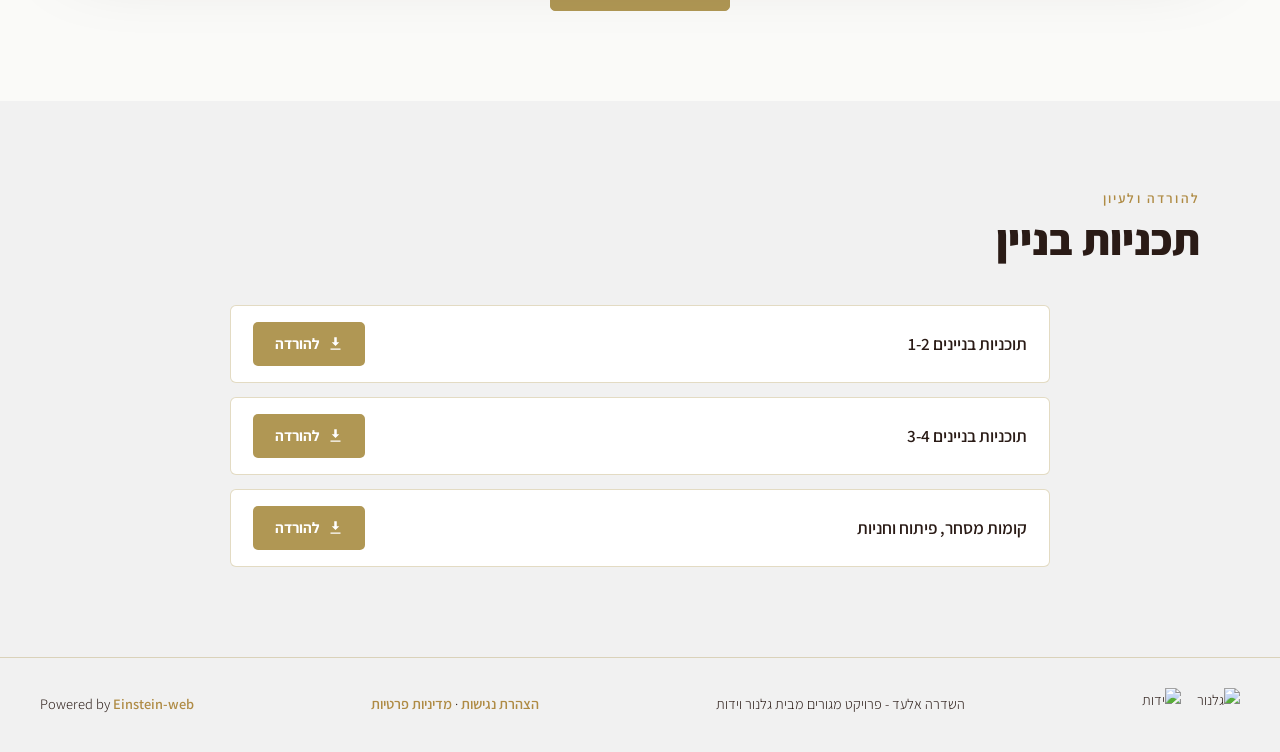
==== commit a8b9d553: "Add building plans download section Co-Authored-By: Claude Fable 5 <noreply@anthropic.com>" ====
--- a/wwwroot/index.html
+++ b/wwwroot/index.html
@@ -259,7 +259,35 @@
 .inv-btn:hover b{color:#fff}
 .inv-all{text-align:center;margin-top:34px}
 .inv-mobile{display:none}
+.inv-mobile .inv-img-wrap{position:relative;line-height:0}
+.inv-num{
+  position:absolute;transform:translate(-50%,-50%);
+  width:30px;height:30px;border-radius:50%;
+  background:var(--gold);color:#fff;border:2px solid #fff;
+  display:grid;place-items:center;
+  font-weight:800;font-size:.95rem;line-height:1;
+  box-shadow:0 4px 12px rgba(0,0,0,.35);
+}
 .g-nav button.dim{opacity:.35;pointer-events:none}
+
+/* ---------- building plans ---------- */
+.plans{background:var(--mist)}
+.plans-list{max-width:820px;margin:0 auto;display:grid;gap:14px}
+.plan-row{
+  display:flex;align-items:center;justify-content:space-between;gap:16px;
+  background:#fff;border:1px solid var(--line);border-radius:6px;
+  padding:16px 22px;transition:box-shadow .25s,transform .25s;
+}
+.plan-row:hover{box-shadow:0 12px 30px rgba(42,27,22,.1);transform:translateY(-2px)}
+.plan-name{font-weight:600;font-size:1.08rem}
+.plan-dl{
+  display:inline-flex;align-items:center;gap:8px;
+  background:var(--gold);color:#fff;font-weight:700;font-size:.95rem;
+  padding:9px 22px;border-radius:5px;transition:background .25s;
+  white-space:nowrap;
+}
+.plan-dl svg{width:15px;height:15px;fill:currentColor}
+.plan-dl:hover{background:var(--gold-bright)}
 
 /* ---------- footer ---------- */
 footer{
@@ -300,22 +328,23 @@
   .hero{padding-top:104px;padding-bottom:40px}
   .hero-grid{grid-template-columns:1fr}
   /* logo → photo → diamond → tagline → button */
-  .hero-grid{grid-template-columns:minmax(0,1fr)}
+  .hero-grid{grid-template-columns:minmax(0,1fr);gap:14px}
   .hero-copy{display:contents}
   .hero-logo{order:1;width:min(320px,80vw)}
   .hero-media{order:2;margin-top:8px}
-  .hero-diamond{order:3;text-align:center}
-  .hero-copy p{order:4}
-  .hero-actions{order:5}
+  .hero-diamond{order:3;text-align:center;margin:6px 0 0}
+  .hero-copy p{order:4;margin-bottom:0}
+  .hero-actions{order:5;margin-top:4px}
   /* no gold frame accents on mobile */
   .hero-media::before,.about-media.framed::before,.inv-frame::before{display:none}
   /* the interactive hotspot map breaks the mobile layout — swap to image + buttons */
   #hotspot-80{display:none}
   .inv-mobile{display:block}
   .inv-buttons{
-    position:static;display:flex;flex-wrap:wrap;gap:12px;justify-content:center;
-    background:var(--espresso);padding:14px 12px;line-height:1.7;
+    position:static;display:grid;grid-template-columns:1fr 1fr;gap:10px;
+    background:var(--mist);padding:14px 12px;line-height:1.7;
   }
+  .inv-btn{border:1px solid var(--gold);justify-content:center;background:#fff}
 }
 @media (prefers-reduced-motion:reduce){
   .rv{opacity:1;transform:none;transition:none}
@@ -593,7 +622,13 @@
 
 	</div>
         <div class="inv-mobile">
-          <img src="/assets/yadot-elad12-web.jpg" alt="מבט על על מתחם השדרה">
+          <div class="inv-img-wrap">
+            <img src="/assets/yadot-elad12-web.jpg" alt="מבט על על מתחם השדרה">
+            <span class="inv-num" style="left:75%;top:83%">1</span>
+            <span class="inv-num" style="left:53.8%;top:68%">2</span>
+            <span class="inv-num" style="left:34.6%;top:59%">3</span>
+            <span class="inv-num" style="left:17.9%;top:52%">4</span>
+          </div>
           <div class="inv-buttons">
             <a class="inv-btn" href="/apartments.html?view=building&bview_building=1"><b>1</b> בניין</a>
             <a class="inv-btn" href="/apartments.html?view=building&bview_building=2"><b>2</b> בניין</a>
@@ -605,6 +640,38 @@
       </div>
       <div class="inv-all rv">
         <a class="btn btn-gold" href="/apartments.html">לכל מלאי הדירות</a>
+      </div>
+    </div>
+  </section>
+
+  <!-- BUILDING PLANS -->
+  <section id="plans" class="plans">
+    <div class="wrap">
+      <div class="sec-head rv">
+        <h2 class="sec-title"><small>להורדה ולעיון</small>תכניות בניין</h2>
+      </div>
+      <div class="plans-list">
+        <div class="plan-row rv">
+          <span class="plan-name">תוכניות בניינים 1-2</span>
+          <a class="plan-dl" href="/assets/plans/plans-buildings-1-2.pdf" target="_blank" rel="noopener">
+            <svg viewBox="0 0 24 24"><path d="M12 16l-6-6h4V2h4v8h4l-6 6zm-8 4h16v2H4v-2z"/></svg>
+            להורדה
+          </a>
+        </div>
+        <div class="plan-row rv d1">
+          <span class="plan-name">תוכניות בניינים 3-4</span>
+          <a class="plan-dl" href="/assets/plans/plans-buildings-3-4.pdf" target="_blank" rel="noopener">
+            <svg viewBox="0 0 24 24"><path d="M12 16l-6-6h4V2h4v8h4l-6 6zm-8 4h16v2H4v-2z"/></svg>
+            להורדה
+          </a>
+        </div>
+        <div class="plan-row rv d2">
+          <span class="plan-name">קומות מסחר, פיתוח וחניות</span>
+          <a class="plan-dl" href="/assets/plans/plans-commercial-parking.pdf" target="_blank" rel="noopener">
+            <svg viewBox="0 0 24 24"><path d="M12 16l-6-6h4V2h4v8h4l-6 6zm-8 4h16v2H4v-2z"/></svg>
+            להורדה
+          </a>
+        </div>
       </div>
     </div>
   </section>
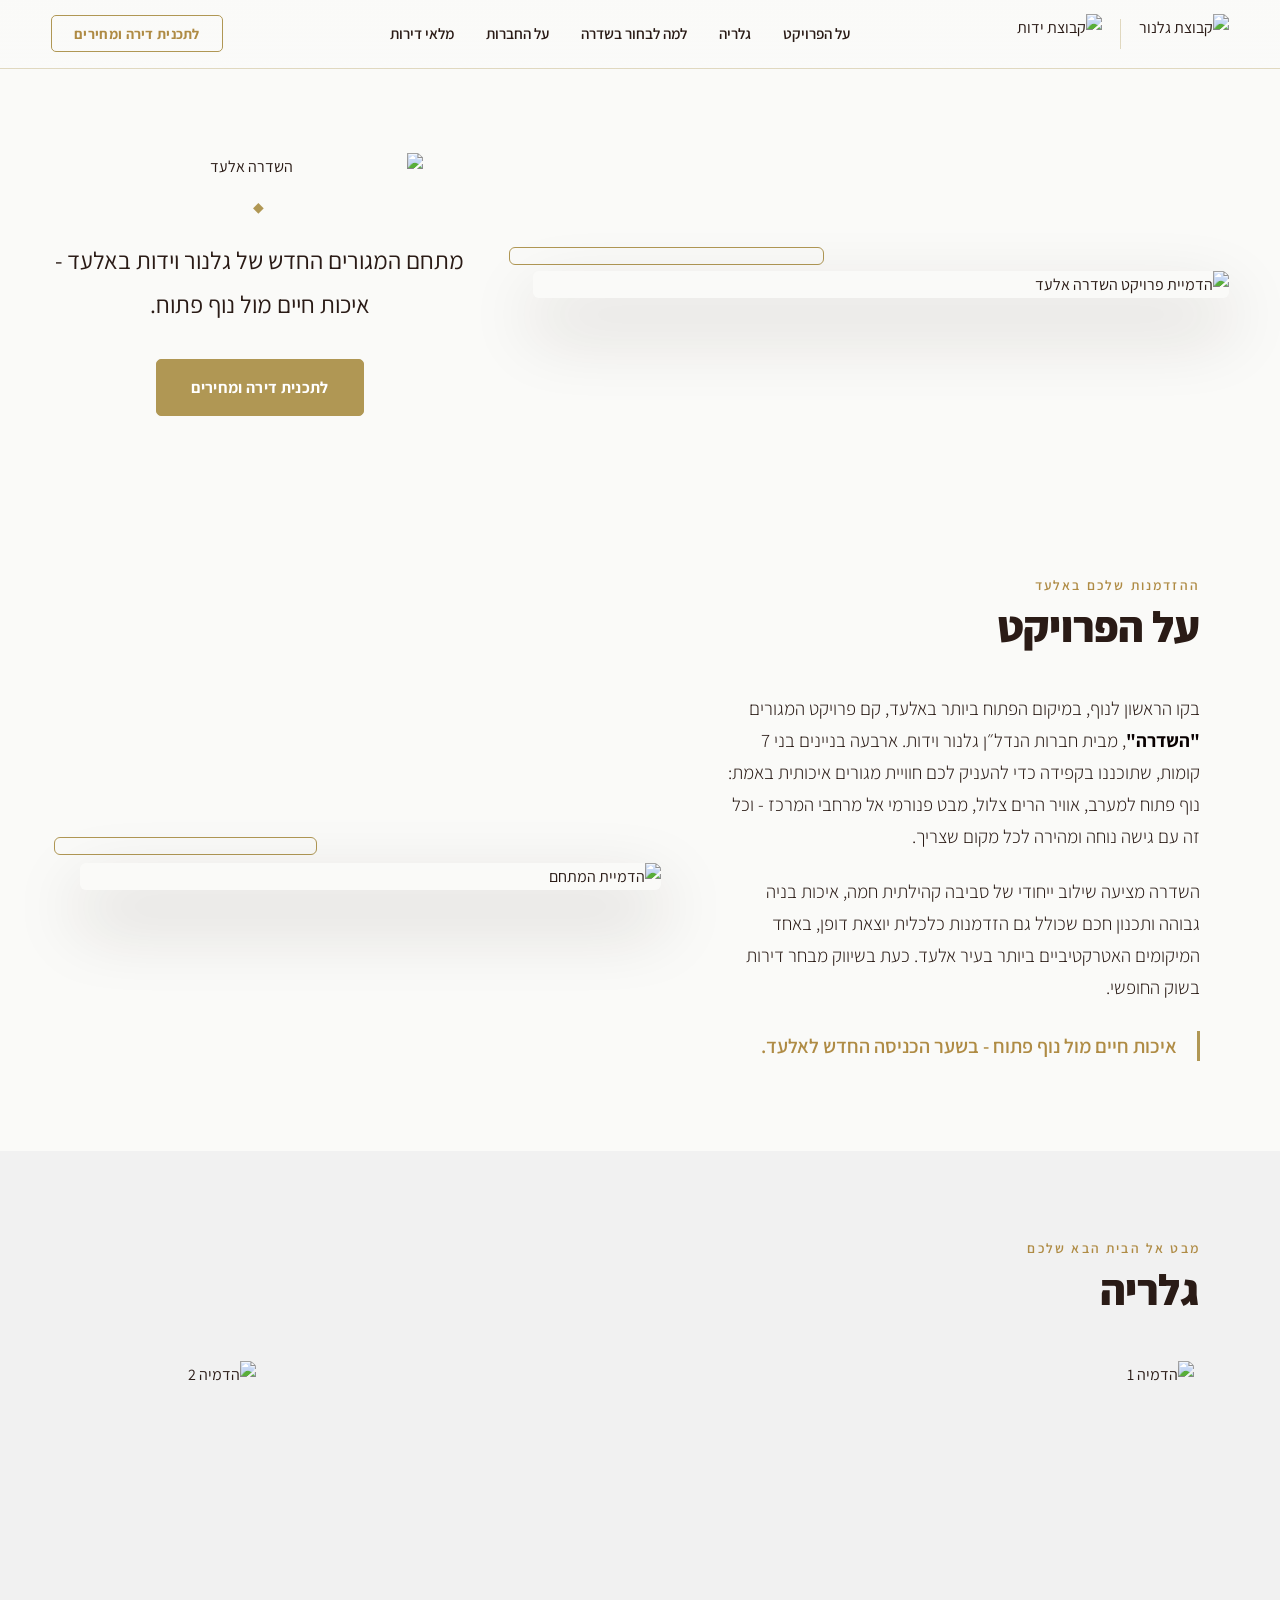
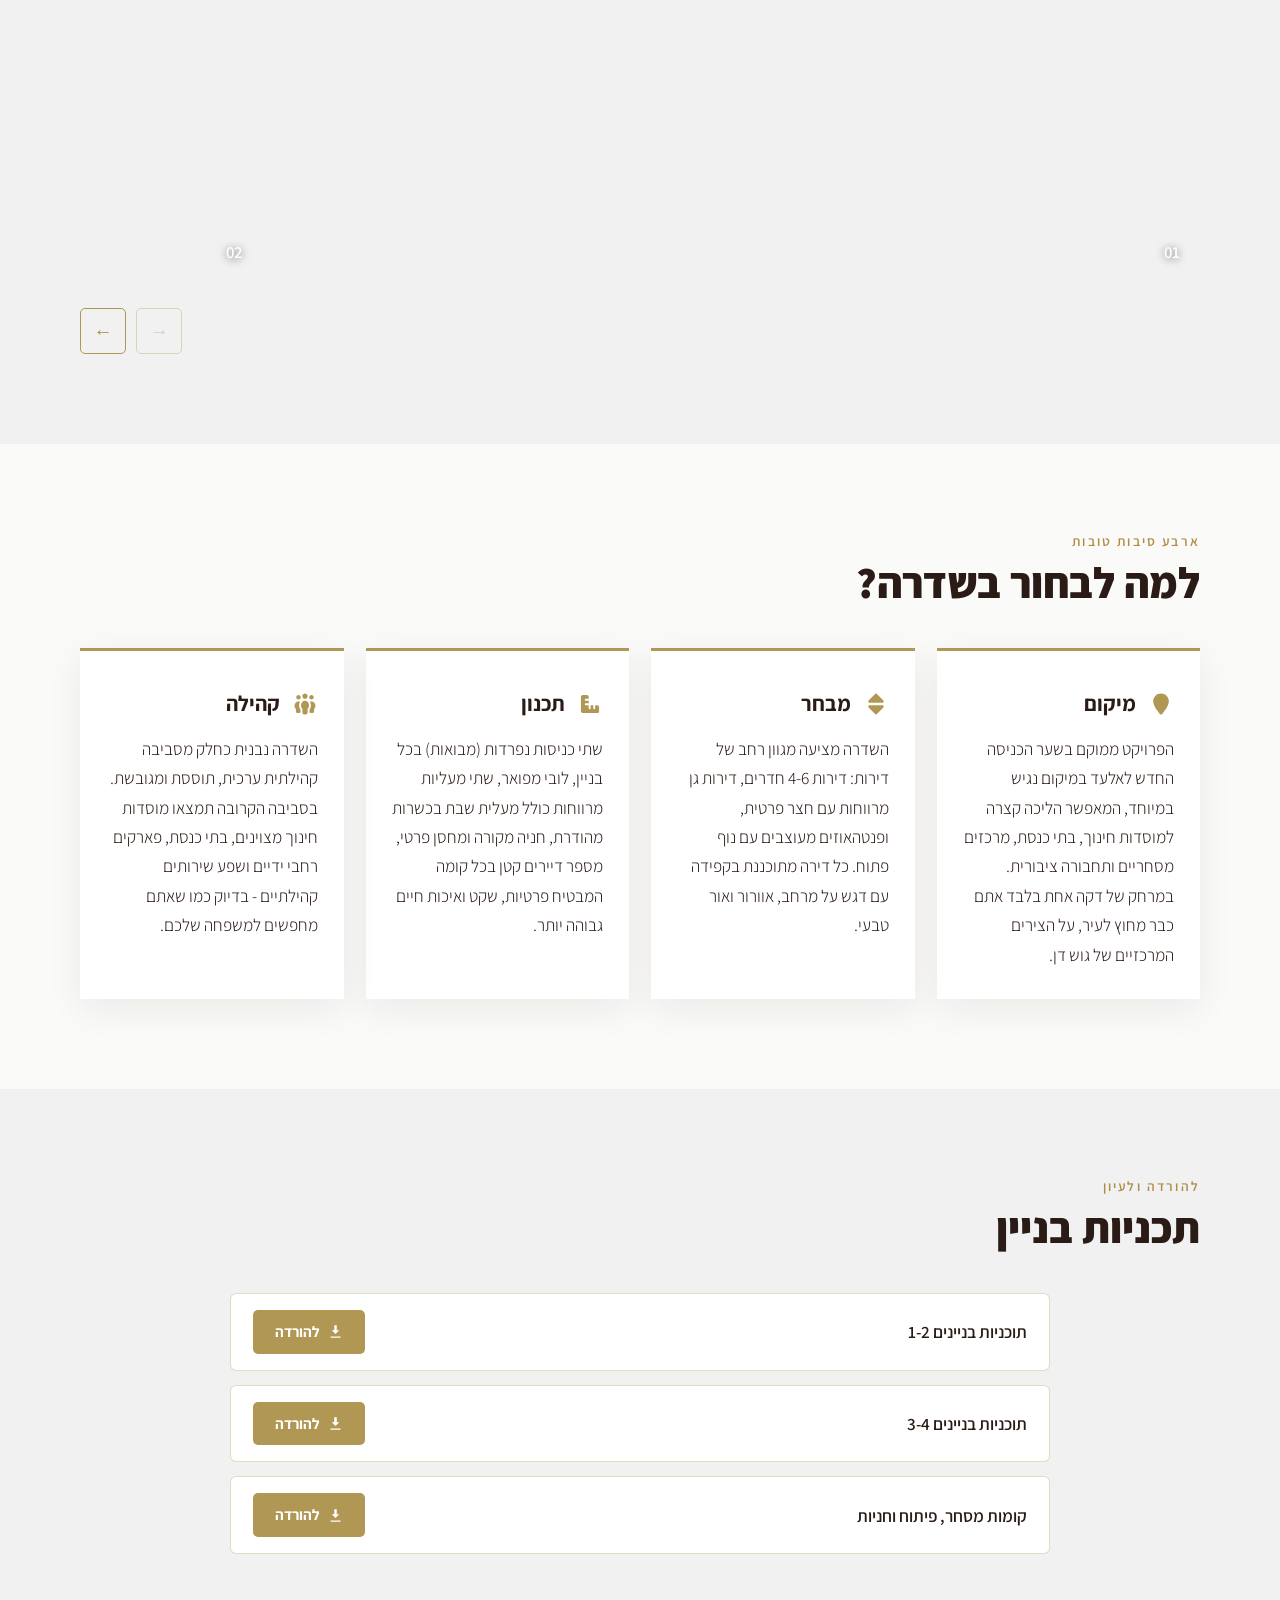
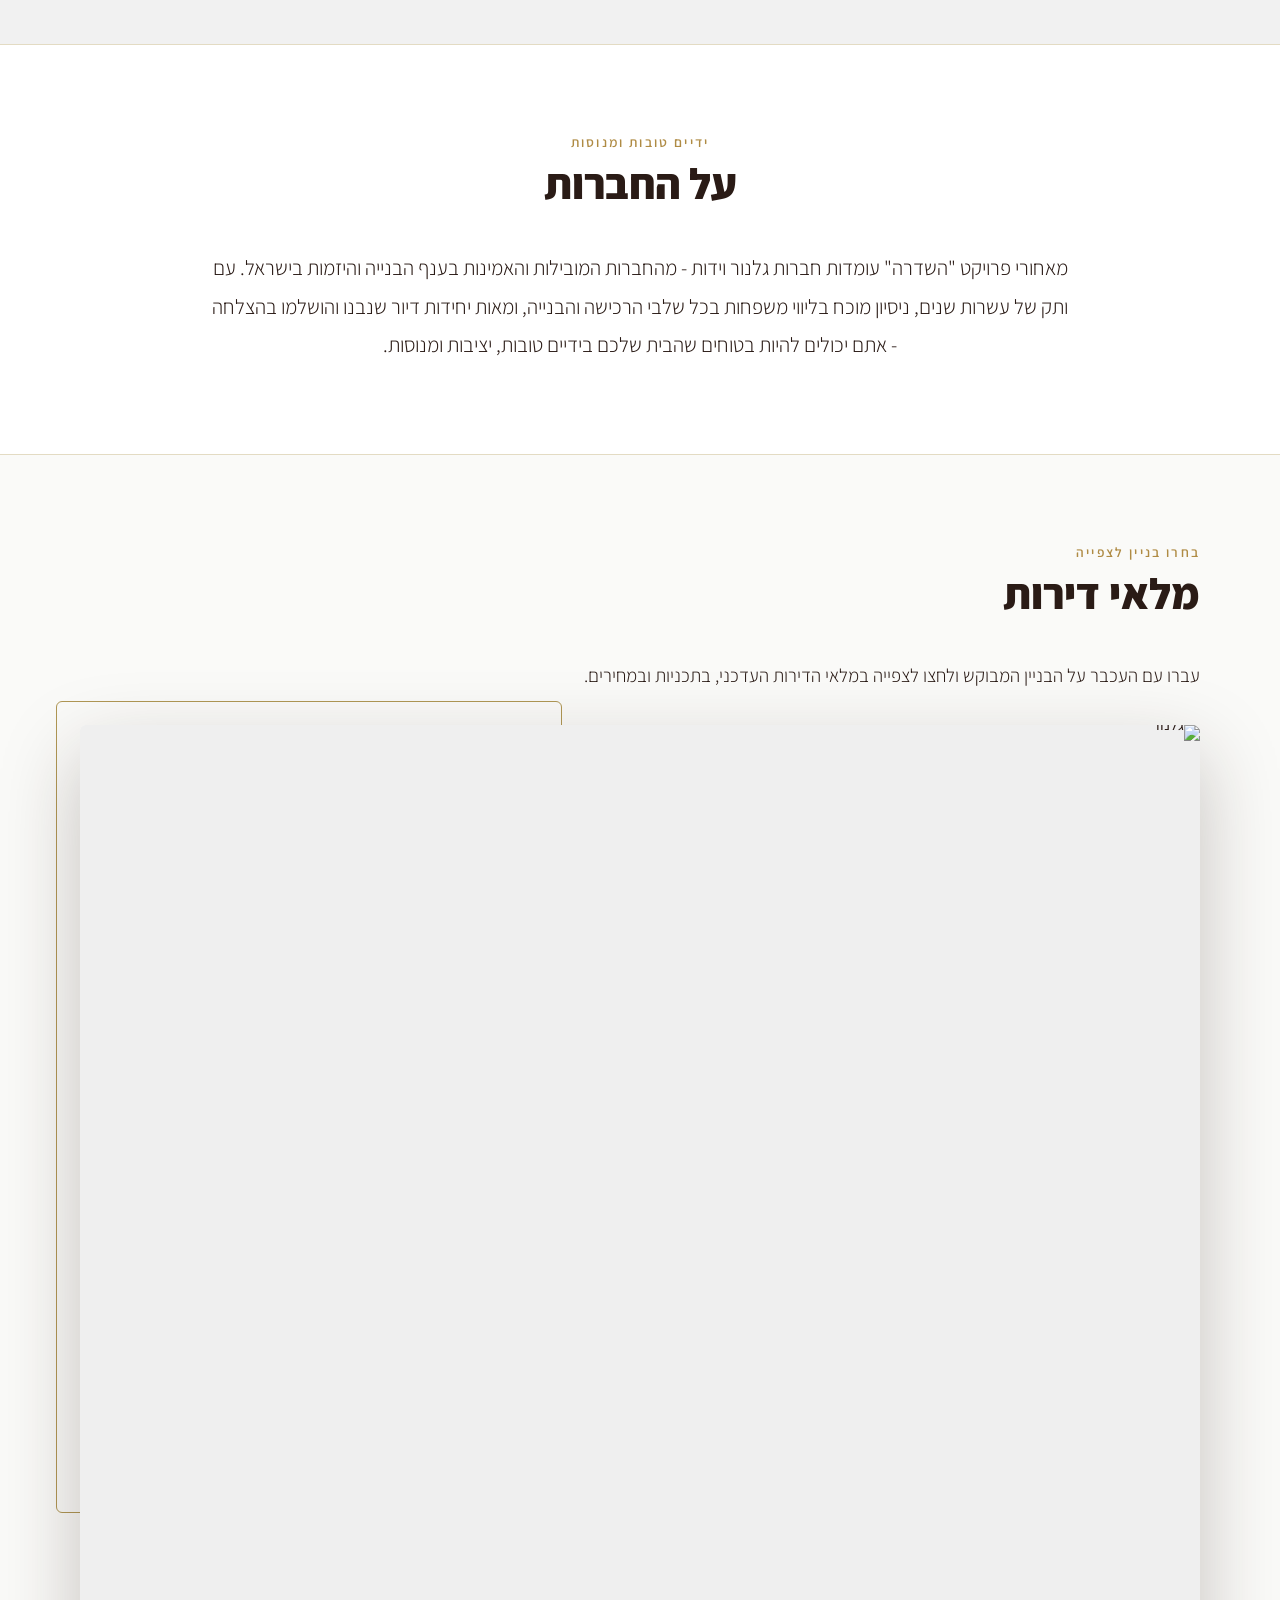
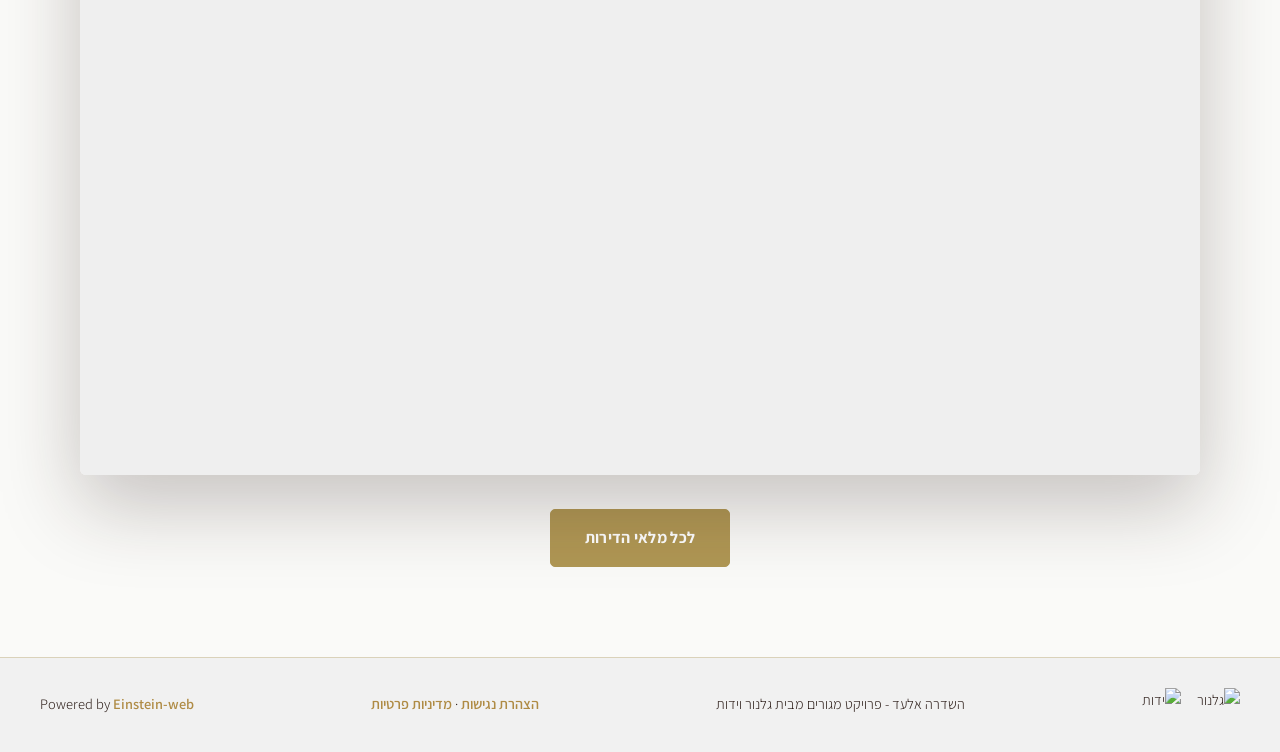
==== commit 8e5ad836: "Move building plans section between why and companies Co-Authored-By: Claude Fable 5 <noreply@anthro" ====
--- a/wwwroot/index.html
+++ b/wwwroot/index.html
@@ -461,6 +461,37 @@
     </div>
   </section>
 
+  <!-- BUILDING PLANS -->
+  <section id="plans" class="plans">
+    <div class="wrap">
+      <div class="sec-head rv">
+        <h2 class="sec-title"><small>להורדה ולעיון</small>תכניות בניין</h2>
+      </div>
+      <div class="plans-list">
+        <div class="plan-row rv">
+          <span class="plan-name">תוכניות בניינים 1-2</span>
+          <a class="plan-dl" href="/assets/plans/plans-buildings-1-2.pdf" target="_blank" rel="noopener">
+            <svg viewBox="0 0 24 24"><path d="M12 16l-6-6h4V2h4v8h4l-6 6zm-8 4h16v2H4v-2z"/></svg>
+            להורדה
+          </a>
+        </div>
+        <div class="plan-row rv d1">
+          <span class="plan-name">תוכניות בניינים 3-4</span>
+          <a class="plan-dl" href="/assets/plans/plans-buildings-3-4.pdf" target="_blank" rel="noopener">
+            <svg viewBox="0 0 24 24"><path d="M12 16l-6-6h4V2h4v8h4l-6 6zm-8 4h16v2H4v-2z"/></svg>
+            להורדה
+          </a>
+        </div>
+        <div class="plan-row rv d2">
+          <span class="plan-name">קומות מסחר, פיתוח וחניות</span>
+          <a class="plan-dl" href="/assets/plans/plans-commercial-parking.pdf" target="_blank" rel="noopener">
+            <svg viewBox="0 0 24 24"><path d="M12 16l-6-6h4V2h4v8h4l-6 6zm-8 4h16v2H4v-2z"/></svg>
+            להורדה
+          </a>
+        </div>
+      </div>
+    </div>
+  </section>
   <!-- COMPANIES -->
   <section id="companies" class="companies">
     <div class="wrap">
@@ -644,38 +675,6 @@
     </div>
   </section>
 
-  <!-- BUILDING PLANS -->
-  <section id="plans" class="plans">
-    <div class="wrap">
-      <div class="sec-head rv">
-        <h2 class="sec-title"><small>להורדה ולעיון</small>תכניות בניין</h2>
-      </div>
-      <div class="plans-list">
-        <div class="plan-row rv">
-          <span class="plan-name">תוכניות בניינים 1-2</span>
-          <a class="plan-dl" href="/assets/plans/plans-buildings-1-2.pdf" target="_blank" rel="noopener">
-            <svg viewBox="0 0 24 24"><path d="M12 16l-6-6h4V2h4v8h4l-6 6zm-8 4h16v2H4v-2z"/></svg>
-            להורדה
-          </a>
-        </div>
-        <div class="plan-row rv d1">
-          <span class="plan-name">תוכניות בניינים 3-4</span>
-          <a class="plan-dl" href="/assets/plans/plans-buildings-3-4.pdf" target="_blank" rel="noopener">
-            <svg viewBox="0 0 24 24"><path d="M12 16l-6-6h4V2h4v8h4l-6 6zm-8 4h16v2H4v-2z"/></svg>
-            להורדה
-          </a>
-        </div>
-        <div class="plan-row rv d2">
-          <span class="plan-name">קומות מסחר, פיתוח וחניות</span>
-          <a class="plan-dl" href="/assets/plans/plans-commercial-parking.pdf" target="_blank" rel="noopener">
-            <svg viewBox="0 0 24 24"><path d="M12 16l-6-6h4V2h4v8h4l-6 6zm-8 4h16v2H4v-2z"/></svg>
-            להורדה
-          </a>
-        </div>
-      </div>
-    </div>
-  </section>
-
 </main>
 
 <footer>
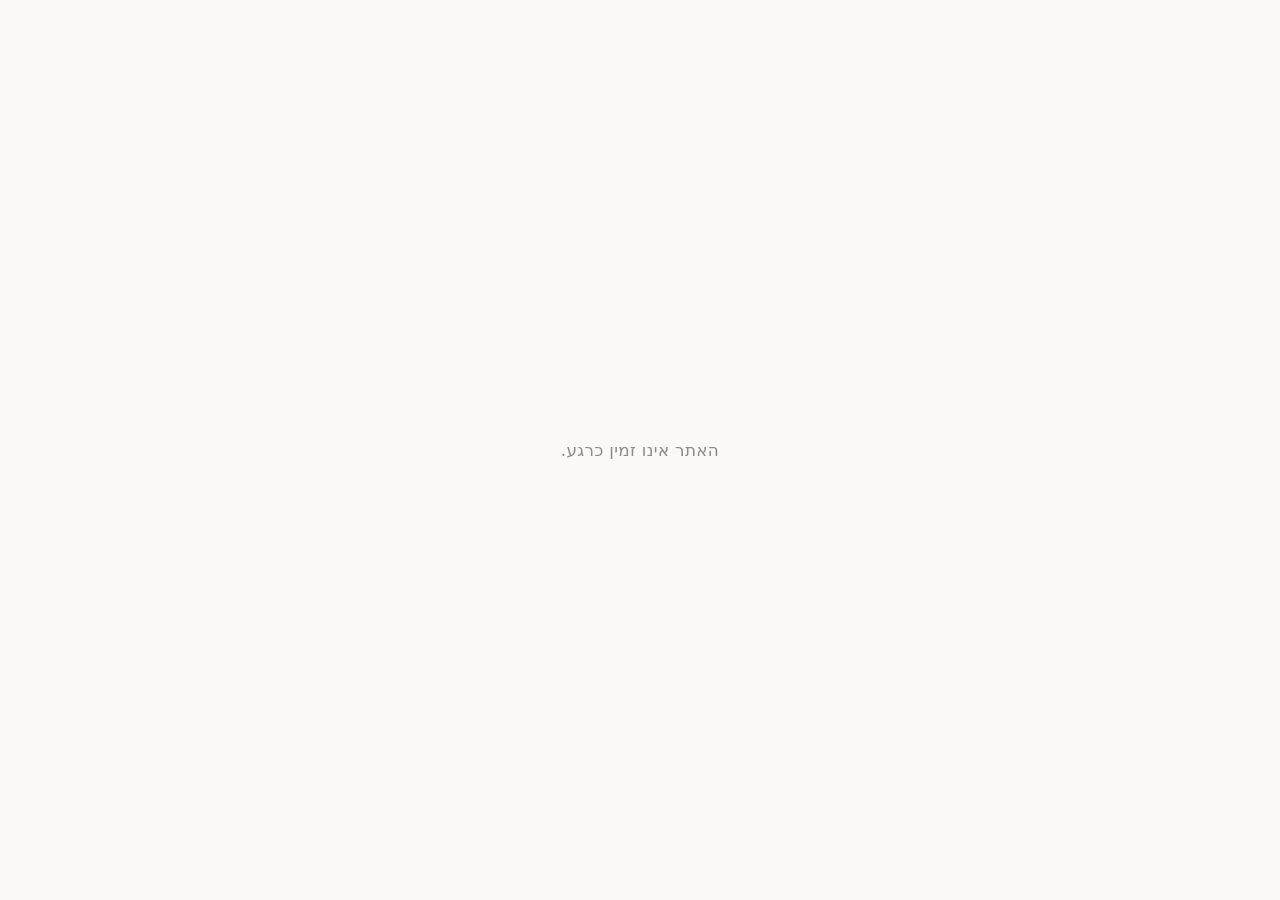
==== commit 1f98d8ca: "Take site offline: move all pages to a private preview path Root now serves a neutral unavailable pa" ====
--- a/wwwroot/index.html
+++ b/wwwroot/index.html
@@ -1,781 +1,16 @@
 <!doctype html>
-<html dir="rtl" lang="he-IL">
+<html lang="he" dir="rtl">
 <head>
-<meta charset="UTF-8">
+<meta charset="utf-8">
 <meta name="viewport" content="width=device-width, initial-scale=1">
-<title>galnor yadot</title>
-<link rel="icon" href="/favicon.svg" type="image/svg+xml">
-<link rel="preconnect" href="https://fonts.googleapis.com">
-<link rel="preconnect" href="https://fonts.gstatic.com" crossorigin>
-<link href="https://fonts.googleapis.com/css2?family=Assistant:wght@300;400;600;700;800&display=swap" rel="stylesheet">
-<link rel="stylesheet" href="/wp-content/plugins/draw-attention/public/assets/css/public.css">
+<meta name="robots" content="noindex,nofollow">
+<title>בקרוב</title>
 <style>
-:root{
-  --gold:#B09754;
-  --gold-deep:#af8b44;
-  --gold-bright:#C9A43F;
-  --espresso:#2A1B16;
-  --ink:#080000;
-  --rust:#7F2103;
-  --paper:#FAFAF8;
-  --mist:#F1F1F1;
-  --line:rgba(176,151,84,.35);
-  --sans:"Assistant", sans-serif;
-}
-*{margin:0;padding:0;box-sizing:border-box}
-html{scroll-behavior:smooth}
-body{
-  font-family:var(--sans);
-  background:var(--paper);
-  color:var(--espresso);
-  line-height:1.7;
-  overflow-x:hidden;
-}
-img{max-width:100%;display:block}
-a{color:inherit;text-decoration:none}
-
-/* ---------- reveal on scroll ---------- */
-.rv{opacity:0;transform:translateY(26px);transition:opacity .9s cubic-bezier(.22,.61,.36,1),transform .9s cubic-bezier(.22,.61,.36,1)}
-.rv.in{opacity:1;transform:none}
-.rv.d1{transition-delay:.12s}.rv.d2{transition-delay:.24s}.rv.d3{transition-delay:.36s}
-
-/* ---------- header ---------- */
-header{
-  position:fixed;inset-inline:0;top:0;z-index:50;
-  display:flex;align-items:center;justify-content:space-between;
-  padding:14px clamp(16px,4vw,56px);
-  background:linear-gradient(to bottom, rgba(250,250,248,.97), rgba(250,250,248,.9));
-  backdrop-filter:blur(10px);
-  border-bottom:1px solid var(--line);
-  transition:box-shadow .3s;
-}
-header.scrolled{box-shadow:0 6px 30px rgba(42,27,22,.08)}
-.logos{display:flex;align-items:center;gap:18px}
-.logos img{height:40px;width:auto}
-.logos .sep{width:1px;height:30px;background:var(--line)}
-nav{display:flex;gap:clamp(14px,2.5vw,36px);font-weight:600;font-size:.95rem}
-nav a{position:relative;padding-block:4px;color:var(--espresso)}
-nav a::after{
-  content:"";position:absolute;bottom:0;right:0;height:2px;width:0;
-  background:var(--gold);transition:width .35s cubic-bezier(.22,.61,.36,1);
-}
-nav a:hover::after{width:100%}
-.nav-cta{
-  border:1px solid var(--gold);color:var(--gold-deep);
-  padding:8px 22px;font-weight:700;font-size:.9rem;letter-spacing:.02em;
-  border-radius:5px;
-  transition:background .3s,color .3s;
-}
-.nav-cta:hover{background:var(--gold);color:#fff}
-.burger{display:none;background:none;border:none;cursor:pointer;padding:6px}
-.burger span{display:block;width:24px;height:2px;background:var(--espresso);margin:5px 0;transition:.3s}
-
-/* ---------- hero ---------- */
-.hero{
-  position:relative;display:flex;align-items:center;
-  background:var(--paper);
-  padding-block:clamp(124px,17vh,190px) clamp(56px,8vh,96px);
-}
-.hero-grid{
-  display:grid;grid-template-columns:minmax(0,1.25fr) minmax(0,.75fr);
-  gap:clamp(30px,5vw,70px);align-items:center;width:100%;
-}
-.hero-grid > *{min-width:0;max-width:100%}
-.hero .wrap{padding-block:0}
-.hero-copy{text-align:center}
-.hero-logo{width:min(400px,78%);margin:0 auto 4px}
-.hero-diamond{color:var(--gold);font-size:.85rem;margin:16px 0 20px;letter-spacing:.2em}
-.hero-copy p{
-  font-size:clamp(1.25rem,1.9vw,1.55rem);font-weight:400;
-  color:var(--espresso);max-width:500px;margin:0 auto 32px;line-height:1.8;
-}
-.hero-actions{display:flex;flex-wrap:wrap;gap:16px;margin-top:0;justify-content:center}
-.hero-media{position:relative;isolation:isolate}
-.hero-media img{border-radius:6px;box-shadow:0 30px 70px rgba(42,27,22,.2)}
-.hero-media::before{
-  content:"";position:absolute;top:-24px;inset-inline-end:-24px;
-  width:45%;height:60%;border:1px solid var(--gold);border-radius:6px;z-index:-1;
-}
-.btn{
-  display:inline-flex;align-items:center;gap:10px;
-  padding:14px 34px;font-weight:700;font-size:1rem;letter-spacing:.02em;
-  border-radius:5px;
-  transition:transform .3s,background .3s,color .3s,border-color .3s;
-}
-.btn-gold{background:var(--gold);color:#fff;border:1px solid var(--gold)}
-.btn-gold:hover{background:var(--gold-bright);border-color:var(--gold-bright);transform:translateY(-2px)}
-.btn-outline{border:1px solid var(--gold);color:var(--gold-deep)}
-.btn-outline:hover{background:var(--gold);color:#fff;transform:translateY(-2px)}
-
-/* ---------- section scaffolding ---------- */
-section{position:relative}
-.wrap{max-width:1200px;margin:0 auto;padding:clamp(64px,10vh,120px) clamp(18px,4vw,40px)}
-.hero .wrap{max-width:none;padding-inline:clamp(20px,4vw,64px)}
-.sec-head{margin-bottom:clamp(26px,4.5vh,48px)}
-.sec-title{
-  font-weight:800;
-  font-size:clamp(1.8rem,3.6vw,2.7rem);line-height:1.15;
-}
-.sec-title small{
-  display:block;font-size:.85rem;font-weight:600;
-  letter-spacing:.16em;color:var(--gold-deep);margin-bottom:8px;
-}
-
-/* ---------- about ---------- */
-.about-grid{display:grid;grid-template-columns:.9fr 1.1fr;gap:clamp(30px,5vw,70px);align-items:center}
-.about-text p{margin-bottom:1.2em;font-size:1.18rem;font-weight:300}
-.about-text p strong{font-weight:700;color:var(--ink)}
-.about-quote{
-  border-inline-start:3px solid var(--gold);
-  padding-inline-start:20px;margin-top:28px;
-  font-weight:600;font-size:1.25rem;line-height:1.5;color:var(--gold-deep);
-}
-.about-media{position:relative;isolation:isolate}
-.about-media img{box-shadow:0 30px 70px rgba(42,27,22,.22);border-radius:6px}
-.about-media.framed::before{
-  content:"";position:absolute;top:-26px;inset-inline-end:-26px;
-  width:45%;height:60%;border:1px solid var(--gold);border-radius:6px;z-index:-1;
-}
-
-/* ---------- gallery ---------- */
-.gallery{background:var(--mist)}
-.g-track{
-  display:flex;gap:18px;overflow-x:auto;
-  scroll-snap-type:x mandatory;
-  padding:6px 6px 22px;
-  scrollbar-width:thin;scrollbar-color:var(--gold) transparent;
-}
-.g-track::-webkit-scrollbar{height:5px}
-.g-track::-webkit-scrollbar-thumb{background:var(--gold)}
-.g-item{
-  flex:0 0 min(88vw,920px);scroll-snap-align:center;
-  aspect-ratio:16/9;overflow:hidden;position:relative;cursor:zoom-in;
-  border-radius:6px;
-}
-.g-item img{width:100%;height:100%;object-fit:cover;transition:transform .8s cubic-bezier(.22,.61,.36,1)}
-.g-item:hover img{transform:scale(1.04)}
-.g-item::after{
-  content:attr(data-n);position:absolute;bottom:12px;inset-inline-start:14px;
-  color:#fff;font-weight:600;font-size:1.05rem;
-  text-shadow:0 1px 8px rgba(0,0,0,.6);
-}
-.g-nav{display:flex;gap:10px;justify-content:flex-end;margin-top:8px}
-.g-nav button{
-  width:46px;height:46px;border:1px solid var(--gold);background:none;color:var(--gold-deep);
-  font-size:1.2rem;cursor:pointer;transition:background .3s,color .3s;font-family:var(--sans);
-  border-radius:5px;
-}
-.g-nav button:hover{background:var(--gold);color:#fff}
-
-/* lightbox */
-.lb{
-  position:fixed;inset:0;z-index:100;display:none;
-  background:rgba(8,0,0,.9);
-  align-items:center;justify-content:center;
-}
-.lb.open{display:flex}
-.lb img{max-width:92vw;max-height:88vh;object-fit:contain;box-shadow:0 30px 90px rgba(0,0,0,.5);border-radius:6px}
-.lb button{
-  position:absolute;background:none;border:1px solid rgba(255,255,255,.55);color:#fff;
-  cursor:pointer;font-family:var(--sans);font-size:1.4rem;line-height:1;
-  width:52px;height:52px;transition:background .25s,border-color .25s;
-  border-radius:5px;
-}
-.lb button:hover{background:var(--gold);border-color:var(--gold)}
-.lb .lb-close{top:20px;inset-inline-end:22px}
-.lb .lb-prev{inset-inline-start:18px;top:50%;transform:translateY(-50%)}
-.lb .lb-next{inset-inline-end:18px;top:50%;transform:translateY(-50%)}
-.lb .lb-count{
-  position:absolute;bottom:20px;inset-inline-start:50%;transform:translateX(50%);
-  color:rgba(255,255,255,.85);font-weight:600;letter-spacing:.08em;
-}
-
-/* ---------- why ---------- */
-.why-grid{display:grid;grid-template-columns:repeat(4,1fr);gap:22px}
-.why-card{
-  background:#fff;padding:34px 26px 30px;position:relative;
-  border-top:3px solid var(--gold);
-  box-shadow:0 10px 34px rgba(42,27,22,.07);
-  transition:transform .3s,box-shadow .3s;
-}
-.why-card:hover{transform:translateY(-8px);box-shadow:0 22px 50px rgba(42,27,22,.13)}
-.why-card h3{
-  font-weight:700;font-size:1.35rem;margin-bottom:12px;
-  display:flex;align-items:center;gap:12px;
-}
-.why-card h3 svg{width:26px;height:26px;fill:var(--gold);flex-shrink:0}
-.why-card p{font-size:1.08rem;font-weight:300}
-
-/* ---------- companies (bright band) ---------- */
-.companies{background:#fff;border-top:1px solid var(--line);border-bottom:1px solid var(--line)}
-.companies .sec-head{text-align:center}
-.comp-text{
-  font-weight:300;font-size:1.3rem;line-height:1.85;
-  max-width:860px;margin:0 auto;text-align:center;
-}
-.comp-text strong{color:inherit;font-weight:inherit}
-
-/* ---------- inventory ---------- */
-.inv-lead{max-width:640px;font-weight:300;font-size:1.18rem;margin-bottom:34px}
-.inv-frame{position:relative}
-.inv-frame::before{
-  content:"";position:absolute;top:-24px;inset-inline-end:-24px;
-  width:45%;height:60%;border:1px solid var(--gold);border-radius:6px;
-}
-.inv-media{position:relative;z-index:1;box-shadow:0 30px 80px rgba(42,27,22,.25);line-height:0;border-radius:6px;overflow:hidden}
-.inv-media > img{width:100%}
-.inv-media .veil{
-  position:absolute;inset:0;pointer-events:none;
-  background:linear-gradient(to top, rgba(8,0,0,.5), transparent 38%);
-}
-.inv-map{position:absolute;inset:0;width:100%;height:100%}
-.inv-map polygon{
-  fill:rgba(176,151,84,0);stroke:rgba(255,255,255,0);stroke-width:3;
-  cursor:pointer;transition:fill .2s,stroke .2s;
-}
-.inv-map a:hover polygon,.inv-map a:focus polygon{
-  fill:rgba(176,151,84,.4);stroke:rgba(255,255,255,.9);
-}
-.inv-map text{
-  font-family:var(--sans);font-weight:800;font-size:120px;fill:#fff;
-  text-anchor:middle;opacity:0;pointer-events:none;transition:opacity .2s;
-  paint-order:stroke;stroke:rgba(8,0,0,.45);stroke-width:8px;
-}
-.inv-map a:hover text,.inv-map a:focus text{opacity:1}
-.inv-buttons{
-  position:absolute;bottom:0;inset-inline:0;z-index:2;
-  display:flex;flex-wrap:wrap;gap:12px;justify-content:center;
-  padding:0 16px 26px;line-height:1.7;
-}
-.inv-btn{
-  display:inline-flex;align-items:center;gap:10px;
-  background:rgba(250,250,248,.94);color:var(--espresso);
-  padding:12px 26px;font-weight:700;
-  border:1px solid transparent;border-radius:5px;
-  transition:background .25s,color .25s,transform .25s;
-}
-.inv-btn b{color:var(--gold-deep);font-size:1.25rem;font-weight:800;transition:color .25s}
-.inv-btn:hover{background:var(--gold);color:#fff;transform:translateY(-3px)}
-.inv-btn:hover b{color:#fff}
-.inv-all{text-align:center;margin-top:34px}
-.inv-mobile{display:none}
-.inv-mobile .inv-img-wrap{position:relative;line-height:0}
-.inv-num{
-  position:absolute;transform:translate(-50%,-50%);
-  width:30px;height:30px;border-radius:50%;
-  background:var(--gold);color:#fff;border:2px solid #fff;
-  display:grid;place-items:center;
-  font-weight:800;font-size:.95rem;line-height:1;
-  box-shadow:0 4px 12px rgba(0,0,0,.35);
-}
-.g-nav button.dim{opacity:.35;pointer-events:none}
-
-/* ---------- building plans ---------- */
-.plans{background:var(--mist)}
-.plans-list{max-width:820px;margin:0 auto;display:grid;gap:14px}
-.plan-row{
-  display:flex;align-items:center;justify-content:space-between;gap:16px;
-  background:#fff;border:1px solid var(--line);border-radius:6px;
-  padding:16px 22px;transition:box-shadow .25s,transform .25s;
-}
-.plan-row:hover{box-shadow:0 12px 30px rgba(42,27,22,.1);transform:translateY(-2px)}
-.plan-name{font-weight:600;font-size:1.08rem}
-.plan-dl{
-  display:inline-flex;align-items:center;gap:8px;
-  background:var(--gold);color:#fff;font-weight:700;font-size:.95rem;
-  padding:9px 22px;border-radius:5px;transition:background .25s;
-  white-space:nowrap;
-}
-.plan-dl svg{width:15px;height:15px;fill:currentColor}
-.plan-dl:hover{background:var(--gold-bright)}
-
-/* ---------- footer ---------- */
-footer{
-  background:var(--mist);color:var(--espresso);
-  border-top:1px solid var(--line);
-  padding:30px clamp(18px,4vw,40px);
-  display:flex;align-items:center;justify-content:space-between;gap:18px;flex-wrap:wrap;
-  font-size:.9rem;font-weight:300;
-}
-footer .f-logos{display:flex;align-items:center;gap:16px}
-footer .f-logos img{height:34px;width:auto}
-footer a{color:var(--gold-deep);font-weight:600}
-footer a:hover{text-decoration:underline}
-@media (max-width:767px){
-  footer{flex-direction:column;justify-content:center;text-align:center;gap:14px}
-  footer .f-logos{justify-content:center}
-}
-
-/* ---------- responsive ---------- */
-@media (max-width:1024px){
-  .why-grid{grid-template-columns:repeat(2,1fr)}
-}
-@media (max-width:767px){
-  nav{
-    position:fixed;top:69px;inset-inline:0;
-    flex-direction:column;gap:0;
-    background:var(--paper);border-bottom:1px solid var(--line);
-    max-height:0;overflow:hidden;transition:max-height .4s ease;
-  }
-  nav.open{max-height:340px}
-  nav a{padding:15px 24px;border-top:1px solid var(--mist)}
-  nav a::after{display:none}
-  .burger{display:block}
-  .nav-cta-wrap{display:none}
-  .about-grid,.comp-grid{grid-template-columns:1fr}
-  .about-media{margin-top:10px}
-  .why-grid{grid-template-columns:1fr}
-  .hero{padding-top:104px;padding-bottom:40px}
-  .hero-grid{grid-template-columns:1fr}
-  /* logo → photo → diamond → tagline → button */
-  .hero-grid{grid-template-columns:minmax(0,1fr);gap:14px}
-  .hero-copy{display:contents}
-  .hero-logo{order:1;width:min(320px,80vw)}
-  .hero-media{order:2;margin-top:8px}
-  .hero-diamond{order:3;text-align:center;margin:6px 0 0}
-  .hero-copy p{order:4;margin-bottom:0}
-  .hero-actions{order:5;margin-top:4px}
-  /* no gold frame accents on mobile */
-  .hero-media::before,.about-media.framed::before,.inv-frame::before{display:none}
-  /* the interactive hotspot map breaks the mobile layout — swap to image + buttons */
-  #hotspot-80{display:none}
-  .inv-mobile{display:block}
-  .inv-buttons{
-    position:static;display:grid;grid-template-columns:1fr 1fr;gap:10px;
-    background:var(--mist);padding:14px 12px;line-height:1.7;
-  }
-  .inv-btn{border:1px solid var(--gold);justify-content:center;background:#fff}
-}
-@media (prefers-reduced-motion:reduce){
-  .rv{opacity:1;transform:none;transition:none}
-}
+  body { margin: 0; min-height: 100vh; display: flex; align-items: center; justify-content: center; background: #faf9f6; font-family: system-ui, sans-serif; color: #8a8a8a; }
+  p { font-size: 1.05rem; letter-spacing: 0.02em; }
 </style>
 </head>
 <body>
-
-<header id="hdr">
-  <div class="logos">
-    <a href="#top" aria-label="דף הבית">
-      <img src="/assets/galnor-logo.png" alt="קבוצת גלנור">
-    </a>
-    <span class="sep"></span>
-    <img src="/wp-content/uploads/2026/02/6daf0179-1-e1770420567660-300x120.png" alt="קבוצת ידות">
-  </div>
-  <nav id="nav">
-    <a href="#about">על הפרויקט</a>
-    <a href="#gallery">גלריה</a>
-    <a href="#why">למה לבחור בשדרה</a>
-    <a href="#companies">על החברות</a>
-    <a href="#inventory">מלאי דירות</a>
-  </nav>
-  <div class="nav-cta-wrap">
-    <a class="nav-cta" href="/apartments.html?view=building&bview_building=1">לתכנית דירה ומחירים</a>
-  </div>
-  <button class="burger" id="burger" aria-label="פתיחת תפריט" aria-expanded="false">
-    <span></span><span></span><span></span>
-  </button>
-</header>
-
-<main id="top">
-
-  <!-- HERO -->
-  <section class="hero">
-    <div class="wrap hero-grid">
-      <div class="hero-media rv">
-        <img src="/assets/yadot-elad12-web.jpg" alt="הדמיית פרויקט השדרה אלעד">
-      </div>
-      <div class="hero-copy rv d1">
-        <img class="hero-logo" src="/assets/hasdera-logo.png" alt="השדרה אלעד">
-        <div class="hero-diamond">&#9670;</div>
-        <p>מתחם המגורים החדש של גלנור וידות באלעד - איכות חיים מול נוף פתוח.</p>
-        <div class="hero-actions">
-          <a class="btn btn-gold" href="/apartments.html?view=building&bview_building=1">לתכנית דירה ומחירים</a>
-        </div>
-      </div>
-    </div>
-  </section>
-
-  <!-- ABOUT -->
-  <section id="about">
-    <div class="wrap">
-      <div class="sec-head rv">
-        <h2 class="sec-title"><small>ההזדמנות שלכם באלעד</small>על הפרויקט</h2>
-      </div>
-      <div class="about-grid">
-        <div class="about-text rv">
-          <p>בקו הראשון לנוף, במיקום הפתוח ביותר באלעד, קם פרויקט המגורים <strong>"השדרה"</strong>, מבית חברות הנדל״ן גלנור וידות. ארבעה בניינים בני 7 קומות, שתוכננו בקפידה כדי להעניק לכם חוויית מגורים איכותית באמת: נוף פתוח למערב, אוויר הרים צלול, מבט פנורמי אל מרחבי המרכז - וכל זה עם גישה נוחה ומהירה לכל מקום שצריך.</p>
-          <p>השדרה מציעה שילוב ייחודי של סביבה קהילתית חמה, איכות בניה גבוהה ותכנון חכם שכולל גם הזדמנות כלכלית יוצאת דופן, באחד המיקומים האטרקטיביים ביותר בעיר אלעד. כעת בשיווק מבחר דירות בשוק החופשי.</p>
-          <div class="about-quote">איכות חיים מול נוף פתוח - בשער הכניסה החדש לאלעד.</div>
-        </div>
-        <div class="about-media framed rv d1">
-          <img src="/assets/yadot-elad12-c1.jpg" alt="הדמיית המתחם">
-        </div>
-      </div>
-    </div>
-  </section>
-
-  <!-- GALLERY -->
-  <section id="gallery" class="gallery">
-    <div class="wrap">
-      <div class="sec-head rv">
-        <h2 class="sec-title"><small>מבט אל הבית הבא שלכם</small>גלריה</h2>
-      </div>
-      <div class="g-track rv" id="gtrack">
-        <figure class="g-item" data-n="01"><img loading="lazy" src="/assets/yadot-elad12-c1.jpg" alt="הדמיה 1"></figure>
-        <figure class="g-item" data-n="02"><img loading="lazy" src="/assets/yadot-elad12-web.jpg" alt="הדמיה 2"></figure>
-        <figure class="g-item" data-n="03"><img loading="lazy" src="/assets/yadot-elad12-c6.jpg" alt="הדמיה 3"></figure>
-        <figure class="g-item" data-n="04"><img loading="lazy" src="/assets/yadot-elad12-c8.jpg" alt="הדמיה 4"></figure>
-        <figure class="g-item" data-n="05"><img loading="lazy" src="/assets/yadot-elad12-c9.jpg" alt="הדמיה 5"></figure>
-      </div>
-      <div class="g-nav rv">
-        <button id="gprev" aria-label="הקודם">&#8594;</button>
-        <button id="gnext" aria-label="הבא">&#8592;</button>
-      </div>
-    </div>
-  </section>
-
-  <!-- WHY -->
-  <section id="why">
-    <div class="wrap">
-      <div class="sec-head rv">
-        <h2 class="sec-title"><small>ארבע סיבות טובות</small>למה לבחור בשדרה?</h2>
-      </div>
-      <div class="why-grid">
-        <div class="why-card rv">
-          <h3><svg viewBox="0 0 640 640"><path d="M320 64C214 64 128 148.4 128 252.6C128 371.9 248.2 514.9 298.4 569.4C310.2 582.2 329.8 582.2 341.6 569.4C391.8 514.9 512 371.9 512 252.6C512 148.4 426 64 320 64z"/></svg>מיקום</h3>
-          <p>הפרויקט ממוקם בשער הכניסה החדש לאלעד במיקום נגיש במיוחד, המאפשר הליכה קצרה למוסדות חינוך, בתי כנסת, מרכזים מסחריים ותחבורה ציבורית. במרחק של דקה אחת בלבד אתם כבר מחוץ לעיר, על הצירים המרכזיים של גוש דן.</p>
-        </div>
-        <div class="why-card rv d1">
-          <h3><svg viewBox="0 0 640 640"><path d="M130.4 268.2C135.4 280.2 147 288 160 288L480 288C492.9 288 504.6 280.2 509.6 268.2C514.6 256.2 511.8 242.5 502.7 233.3L342.7 73.3C330.2 60.8 309.9 60.8 297.4 73.3L137.4 233.3C128.2 242.5 125.5 256.2 130.5 268.2zM130.4 371.7C125.4 383.7 128.2 397.4 137.3 406.6L297.3 566.6C309.8 579.1 330.1 579.1 342.6 566.6L502.6 406.6C511.8 397.4 514.5 383.7 509.5 371.7C504.5 359.7 492.9 352 480 352L160 352C147.1 352 135.4 359.8 130.4 371.8z"/></svg>מבחר</h3>
-          <p>השדרה מציעה מגוון רחב של דירות: דירות 4-6 חדרים, דירות גן מרווחות עם חצר פרטית, ופנטהאוזים מעוצבים עם נוף פתוח. כל דירה מתוכננת בקפידה עם דגש על מרחב, אוורור ואור טבעי.</p>
-        </div>
-        <div class="why-card rv d2">
-          <h3><svg viewBox="0 0 640 640"><path d="M97 505.7C101.5 527.5 120.8 544 144 544L496 544C522.5 544 544 522.5 544 496L544 400C544 373.5 522.5 352 496 352L448 352L448 424C448 437.3 437.3 448 424 448C410.7 448 400 437.3 400 424L400 352L336 352L336 424C336 437.3 325.3 448 312 448C298.7 448 288 437.3 288 424L288 352L216 352C202.7 352 192 341.3 192 328C192 314.7 202.7 304 216 304L288 304L288 240L216 240C202.7 240 192 229.3 192 216C192 202.7 202.7 192 216 192L288 192L288 144C288 117.5 266.5 96 240 96L144 96C117.5 96 96 117.5 96 144L96 496C96 499.3 96.3 502.6 97 505.7z"/></svg>תכנון</h3>
-          <p>שתי כניסות נפרדות (מבואות) בכל בניין, לובי מפואר, שתי מעליות מרווחות כולל מעלית שבת בכשרות מהודרת, חניה מקורה ומחסן פרטי, מספר דיירים קטן בכל קומה המבטיח פרטיות, שקט ואיכות חיים גבוהה יותר.</p>
-        </div>
-        <div class="why-card rv d3">
-          <h3><svg viewBox="0 0 640 640"><path d="M320 64C355.3 64 384 92.7 384 128C384 163.3 355.3 192 320 192C284.7 192 256 163.3 256 128C256 92.7 284.7 64 320 64zM416 376C416 401 403.3 423 384 435.9L384 528C384 554.5 362.5 576 336 576L304 576C277.5 576 256 554.5 256 528L256 435.9C236.7 423 224 401 224 376L224 336C224 283 267 240 320 240C373 240 416 283 416 336L416 376zM160 96C190.9 96 216 121.1 216 152C216 182.9 190.9 208 160 208C129.1 208 104 182.9 104 152C104 121.1 129.1 96 160 96zM176 336L176 368C176 400.5 188.1 430.1 208 452.7L208 528C208 529.2 208 530.5 208.1 531.7C199.6 539.3 188.4 544 176 544L144 544C117.5 544 96 522.5 96 496L96 439.4C76.9 428.4 64 407.7 64 384L64 352C64 299 107 256 160 256C172.7 256 184.8 258.5 195.9 262.9C183.3 284.3 176 309.3 176 336zM432 528L432 452.7C451.9 430.2 464 400.5 464 368L464 336C464 309.3 456.7 284.4 444.1 262.9C455.2 258.4 467.3 256 480 256C533 256 576 299 576 352L576 384C576 407.7 563.1 428.4 544 439.4L544 496C544 522.5 522.5 544 496 544L464 544C451.7 544 440.4 539.4 431.9 531.7C431.9 530.5 432 529.2 432 528zM480 96C510.9 96 536 121.1 536 152C536 182.9 510.9 208 480 208C449.1 208 424 182.9 424 152C424 121.1 449.1 96 480 96z"/></svg>קהילה</h3>
-          <p>השדרה נבנית כחלק מסביבה קהילתית ערכית, תוססת ומגובשת. בסביבה הקרובה תמצאו מוסדות חינוך מצוינים, בתי כנסת, פארקים רחבי ידיים ושפע שירותים קהילתיים - בדיוק כמו שאתם מחפשים למשפחה שלכם.</p>
-        </div>
-      </div>
-    </div>
-  </section>
-
-  <!-- BUILDING PLANS -->
-  <section id="plans" class="plans">
-    <div class="wrap">
-      <div class="sec-head rv">
-        <h2 class="sec-title"><small>להורדה ולעיון</small>תכניות בניין</h2>
-      </div>
-      <div class="plans-list">
-        <div class="plan-row rv">
-          <span class="plan-name">תוכניות בניינים 1-2</span>
-          <a class="plan-dl" href="/assets/plans/plans-buildings-1-2.pdf" target="_blank" rel="noopener">
-            <svg viewBox="0 0 24 24"><path d="M12 16l-6-6h4V2h4v8h4l-6 6zm-8 4h16v2H4v-2z"/></svg>
-            להורדה
-          </a>
-        </div>
-        <div class="plan-row rv d1">
-          <span class="plan-name">תוכניות בניינים 3-4</span>
-          <a class="plan-dl" href="/assets/plans/plans-buildings-3-4.pdf" target="_blank" rel="noopener">
-            <svg viewBox="0 0 24 24"><path d="M12 16l-6-6h4V2h4v8h4l-6 6zm-8 4h16v2H4v-2z"/></svg>
-            להורדה
-          </a>
-        </div>
-        <div class="plan-row rv d2">
-          <span class="plan-name">קומות מסחר, פיתוח וחניות</span>
-          <a class="plan-dl" href="/assets/plans/plans-commercial-parking.pdf" target="_blank" rel="noopener">
-            <svg viewBox="0 0 24 24"><path d="M12 16l-6-6h4V2h4v8h4l-6 6zm-8 4h16v2H4v-2z"/></svg>
-            להורדה
-          </a>
-        </div>
-      </div>
-    </div>
-  </section>
-  <!-- COMPANIES -->
-  <section id="companies" class="companies">
-    <div class="wrap">
-      <div class="sec-head rv">
-        <h2 class="sec-title"><small>ידיים טובות ומנוסות</small>על החברות</h2>
-      </div>
-      <div class="comp-text rv">
-        <p>מאחורי פרויקט "השדרה" עומדות חברות גלנור וידות - מהחברות המובילות והאמינות בענף הבנייה והיזמות בישראל. עם ותק של עשרות שנים, ניסיון מוכח בליווי משפחות בכל שלבי הרכישה והבנייה, ומאות יחידות דיור שנבנו והושלמו בהצלחה - אתם יכולים להיות בטוחים שהבית שלכם בידיים טובות, יציבות ומנוסות.</p>
-      </div>
-    </div>
-  </section>
-
-  <!-- INVENTORY -->
-  <section id="inventory">
-    <div class="wrap">
-      <div class="sec-head rv">
-        <h2 class="sec-title"><small>בחרו בניין לצפייה</small>מלאי דירות</h2>
-      </div>
-      <p class="inv-lead rv">עברו עם העכבר על הבניין המבוקש ולחצו לצפייה במלאי הדירות העדכני, בתכניות ובמחירים.</p>
-      <div class="inv-frame rv">
-      <div class="inv-media">
-<style>
-	#hotspot-80 .hotspots-image-container,
-	#hotspot-80 .leaflet-container {
-		background: #efefef	}
-
-	#hotspot-80 .hotspots-placeholder {
-		background: #2E2D29;
-		border: 0 #2E2D29 solid;
-		color: #DFEBE5;
-	}
-
-	#hotspot-80 .hotspot-title {
-		color: #93C7A4;
-	}
-
-			#hotspot-80 .hotspot-default {
-			stroke-width: -1;
-			fill: #ffffff;
-			fill-opacity: 0;
-			stroke: #ffffff;
-			stroke-opacity: 0;
-		}
-		#hotspot-80 .hotspot-default:hover,
-		#hotspot-80 .hotspot-default:focus-visible,
-		#hotspot-80 .hotspot-default.hotspot-active {
-			fill: #B09754;
-			fill-opacity: 0.45;
-			stroke: #FFFFFF;
-			stroke-opacity: 0.6;
-		}
-		#hotspot-80 .leaflet-tooltip,
-	#hotspot-80 .leaflet-rrose-content-wrapper {
-		background: #2E2D29;
-		border-color: #2E2D29;
-		color: #DFEBE5;
-	}
-
-	#hotspot-80 a.leaflet-rrose-close-button {
-		color: #93C7A4;
-	}
-
-	#hotspot-80 .leaflet-rrose-tip {
-		background: #2E2D29;
-	}
-
-	#hotspot-80 .leaflet-popup-scrolled {
-		border-bottom-color: #DFEBE5;
-		border-top-color: #DFEBE5;
-	}
-
-	#hotspot-80 .leaflet-tooltip-top:before {
-		border-top-color: #2E2D29;
-	}
-
-	#hotspot-80 .leaflet-tooltip-bottom:before {
-		border-bottom-color: #2E2D29;
-	}
-	#hotspot-80 .leaflet-tooltip-left:before {
-		border-left-color: #2E2D29;
-	}
-	#hotspot-80 .leaflet-tooltip-right:before {
-		border-right-color: #2E2D29;
-	}
-</style>
-
-	<div class="hotspots-container links-only layout-left event-click" id="hotspot-80" data-layout="left" data-trigger="click">
-		<div class="hotspots-interaction">
-			<div class="hotspots-image-container">
-	<img
-		width="2400"
-		height="1350"
-		src="/assets/yadot-elad12-web.jpg"
-		alt="גלנור"
-		class="hotspots-image skip-lazy"
-		usemap="#hotspots-image-80"
-		data-image-title="גלנור"
-		data-image-description=""
-		data-event-trigger="click"
-		data-always-visible="false"
-		data-id="80"
-		data-no-lazy="1"
-		data-lazy-src=""
-		data-lazy="false"
-		loading="eager"
-		data-skip-lazy="1"
-		>
-</div>		</div>
-		<map name="hotspots-image-80" class="hotspots-map">
-											<area
-					shape="polygon"
-					coords="1411,846,1410,807,1458,771,1465,485,1496,464,1494,454,1490,451,1492,437,1495,436,1532,413,1540,407,1543,368,1568,371,1592,357,1590,379,1611,382,1628,370,1681,380,1695,371,1923,411,1914,419,2035,441,2035,457,2093,470,2062,717,2093,725,2086,783,2236,821,2165,987,2156,1013,2032,980,2001,1020,1924,1090,1933,998,1922,1011,1896,1002,1898,991,1884,1003,1704,953,1705,933,1713,926,1713,908,1597,875,1591,879,1584,888,1583,918,1408,868"
-					href="/apartments.html?view=building&bview_building=1"
-					rel=""
-					title="1"
-					alt="1"
-					data-action="url"
-					data-color-scheme=""
-					target=""
-					class="url-area"
-					>
-											<area
-					shape="polygon"
-					coords="1410,808,1458,772,1473,537,1463,534,1463,485,1493,465,1493,454,1490,439,1496,436,1495,430,1543,402,1544,368,1567,372,1592,357,1557,348,1557,334,1476,315,1467,318,1437,313,1436,305,1419,301,1245,268,1232,276,1187,267,1096,309,1095,316,1060,329,1061,387,1027,402,1026,430,1037,432,1038,547,1032,549,1029,595,924,658,927,691,1127,741,1143,728,1241,758,1240,771,1403,818,1407,819"
-					href="/apartments.html?view=building&bview_building=2"
-					rel=""
-					title="2"
-					alt="2"
-					data-action="url"
-					data-color-scheme=""
-					target=""
-					class="url-area"
-					>
-											<area
-					shape="polygon"
-					coords="924,658,1029,599,1030,551,1038,546,1037,432,1026,430,1028,406,1061,386,1063,330,1078,323,1075,306,1050,297,1048,228,1028,222,1027,208,957,194,933,203,929,190,899,184,907,179,746,148,732,156,696,150,593,181,579,188,584,230,542,241,559,498,529,512,530,548,633,575,633,568,647,562,725,582,725,597,720,604"
-					href="/apartments.html?view=building&bview_building=3"
-					rel=""
-					title="3"
-					alt="3"
-					data-action="url"
-					data-color-scheme=""
-					target=""
-					class="url-area"
-					>
-											<area
-					shape="polygon"
-					coords="492,531,499,532,513,523,530,527,558,512,551,421,556,416,542,240,584,227,579,186,653,163,669,158,699,149,699,137,691,133,691,121,624,111,603,107,586,115,584,100,567,99,568,92,431,68,417,73,384,68,277,94,281,159,258,164,259,183,268,286,248,293,254,340,226,358,213,371,203,383,199,398,203,415,211,429,227,442,317,466,315,458,333,450,399,468,398,484,393,487,393,503"
-					href="/apartments.html?view=building&bview_building=4"
-					rel=""
-					title="4"
-					alt="4"
-					data-action="url"
-					data-color-scheme=""
-					target=""
-					class="url-area"
-					>
-					</map>
-
-	</div>
-        <div class="inv-mobile">
-          <div class="inv-img-wrap">
-            <img src="/assets/yadot-elad12-web.jpg" alt="מבט על על מתחם השדרה">
-            <span class="inv-num" style="left:75%;top:83%">1</span>
-            <span class="inv-num" style="left:53.8%;top:68%">2</span>
-            <span class="inv-num" style="left:34.6%;top:59%">3</span>
-            <span class="inv-num" style="left:17.9%;top:52%">4</span>
-          </div>
-          <div class="inv-buttons">
-            <a class="inv-btn" href="/apartments.html?view=building&bview_building=1"><b>1</b> בניין</a>
-            <a class="inv-btn" href="/apartments.html?view=building&bview_building=2"><b>2</b> בניין</a>
-            <a class="inv-btn" href="/apartments.html?view=building&bview_building=3"><b>3</b> בניין</a>
-            <a class="inv-btn" href="/apartments.html?view=building&bview_building=4"><b>4</b> בניין</a>
-          </div>
-        </div>
-      </div>
-      </div>
-      <div class="inv-all rv">
-        <a class="btn btn-gold" href="/apartments.html">לכל מלאי הדירות</a>
-      </div>
-    </div>
-  </section>
-
-</main>
-
-<footer>
-  <div class="f-logos">
-    <img src="/assets/galnor-logo.png" alt="גלנור">
-    <img src="/wp-content/uploads/2026/02/6daf0179-1-e1770420567660-300x120.png" alt="ידות">
-  </div>
-  <div>השדרה אלעד - פרויקט מגורים מבית גלנור וידות</div>
-  <div class="f-links"><a href="/accessibility/">הצהרת נגישות</a> · <a href="/privacy/">מדיניות פרטיות</a></div>
-  <div>Powered by <a href="http://einstein-web.co.il">Einstein-web</a></div>
-</footer>
-<script src="/assets/a11y.js" defer></script>
-
-<div class="lb" id="lb" role="dialog" aria-modal="true" aria-label="תצוגת תמונה מוגדלת">
-  <button class="lb-close" id="lbclose" aria-label="סגירה">&#10005;</button>
-  <button class="lb-prev" id="lbprev" aria-label="הקודם">&#8594;</button>
-  <img id="lbimg" src="" alt="">
-  <button class="lb-next" id="lbnext" aria-label="הבא">&#8592;</button>
-  <div class="lb-count" id="lbcount"></div>
-</div>
-
-<script src="/wp-includes/js/jquery/jquery.min.js"></script>
-<script src="/wp-content/plugins/draw-attention/public/assets/js/leaflet.js"></script>
-<script src="/wp-content/plugins/draw-attention/public/assets/js/leaflet.responsive.popup-min.js"></script>
-<script>var drawattentionData = {"isLoggedIn":"","closeLabel":"Close","isAdmin":""};</script>
-<script src="/wp-content/plugins/draw-attention/public/assets/js/public.js"></script>
-
-<script>
-(function(){
-  var hdr=document.getElementById('hdr');
-  addEventListener('scroll',function(){hdr.classList.toggle('scrolled',scrollY>10)},{passive:true});
-
-  var burger=document.getElementById('burger'),nav=document.getElementById('nav');
-  burger.addEventListener('click',function(){
-    var open=nav.classList.toggle('open');
-    burger.setAttribute('aria-expanded',open);
-  });
-  nav.querySelectorAll('a').forEach(function(a){a.addEventListener('click',function(){nav.classList.remove('open')})});
-
-  var track=document.getElementById('gtrack');
-  var gnext=document.getElementById('gnext'),gprev=document.getElementById('gprev');
-  gnext.addEventListener('click',function(){track.scrollBy({left:-track.clientWidth*0.8,behavior:'smooth'})});
-  gprev.addEventListener('click',function(){track.scrollBy({left:track.clientWidth*0.8,behavior:'smooth'})});
-  // dim an arrow when there is nothing further to scroll to
-  function updateNav(){
-    var max=track.scrollWidth-track.clientWidth;
-    var pos=Math.abs(track.scrollLeft);
-    gprev.classList.toggle('dim',pos<5);
-    gnext.classList.toggle('dim',pos>max-5);
-  }
-  track.addEventListener('scroll',updateNav,{passive:true});
-  addEventListener('resize',updateNav);
-  updateNav();
-
-  // reveal on scroll; strip classes afterwards so hover effects react instantly
-  var io=new IntersectionObserver(function(es){
-    es.forEach(function(e){
-      if(e.isIntersecting){
-        var el=e.target;
-        el.classList.add('in');
-        io.unobserve(el);
-        setTimeout(function(){el.classList.remove('rv','in','d1','d2','d3')},1400);
-      }
-    });
-  },{threshold:.12});
-  document.querySelectorAll('.rv').forEach(function(el){io.observe(el)});
-
-  // lightbox
-  var items=Array.prototype.slice.call(document.querySelectorAll('.g-item img'));
-  var lb=document.getElementById('lb'),lbimg=document.getElementById('lbimg'),lbcount=document.getElementById('lbcount');
-  var idx=0;
-  function show(i){
-    idx=(i+items.length)%items.length;
-    lbimg.src=items[idx].src;
-    lbimg.alt=items[idx].alt;
-    lbcount.textContent=(idx+1)+' / '+items.length;
-  }
-  function openLb(i){show(i);lb.classList.add('open');document.body.style.overflow='hidden'}
-  function closeLb(){lb.classList.remove('open');document.body.style.overflow=''}
-  items.forEach(function(img,i){img.parentNode.addEventListener('click',function(){openLb(i)})});
-  document.getElementById('lbclose').addEventListener('click',closeLb);
-  document.getElementById('lbnext').addEventListener('click',function(e){e.stopPropagation();show(idx+1)});
-  document.getElementById('lbprev').addEventListener('click',function(e){e.stopPropagation();show(idx-1)});
-  lb.addEventListener('click',function(e){if(e.target===lb)closeLb()});
-  // swipe to change image on touch screens
-  var swipeX=null;
-  lb.addEventListener('touchstart',function(e){swipeX=e.touches[0].clientX},{passive:true});
-  lb.addEventListener('touchend',function(e){
-    if(swipeX===null)return;
-    var dx=e.changedTouches[0].clientX-swipeX;
-    swipeX=null;
-    if(Math.abs(dx)>40){ if(dx<0){show(idx+1)}else{show(idx-1)} }
-  },{passive:true});
-  addEventListener('keydown',function(e){
-    if(!lb.classList.contains('open'))return;
-    if(e.key==='Escape')closeLb();
-    if(e.key==='ArrowLeft')show(idx+1);
-    if(e.key==='ArrowRight')show(idx-1);
-  });
-})();
-</script>
-
+<p>האתר אינו זמין כרגע.</p>
 </body>
 </html>
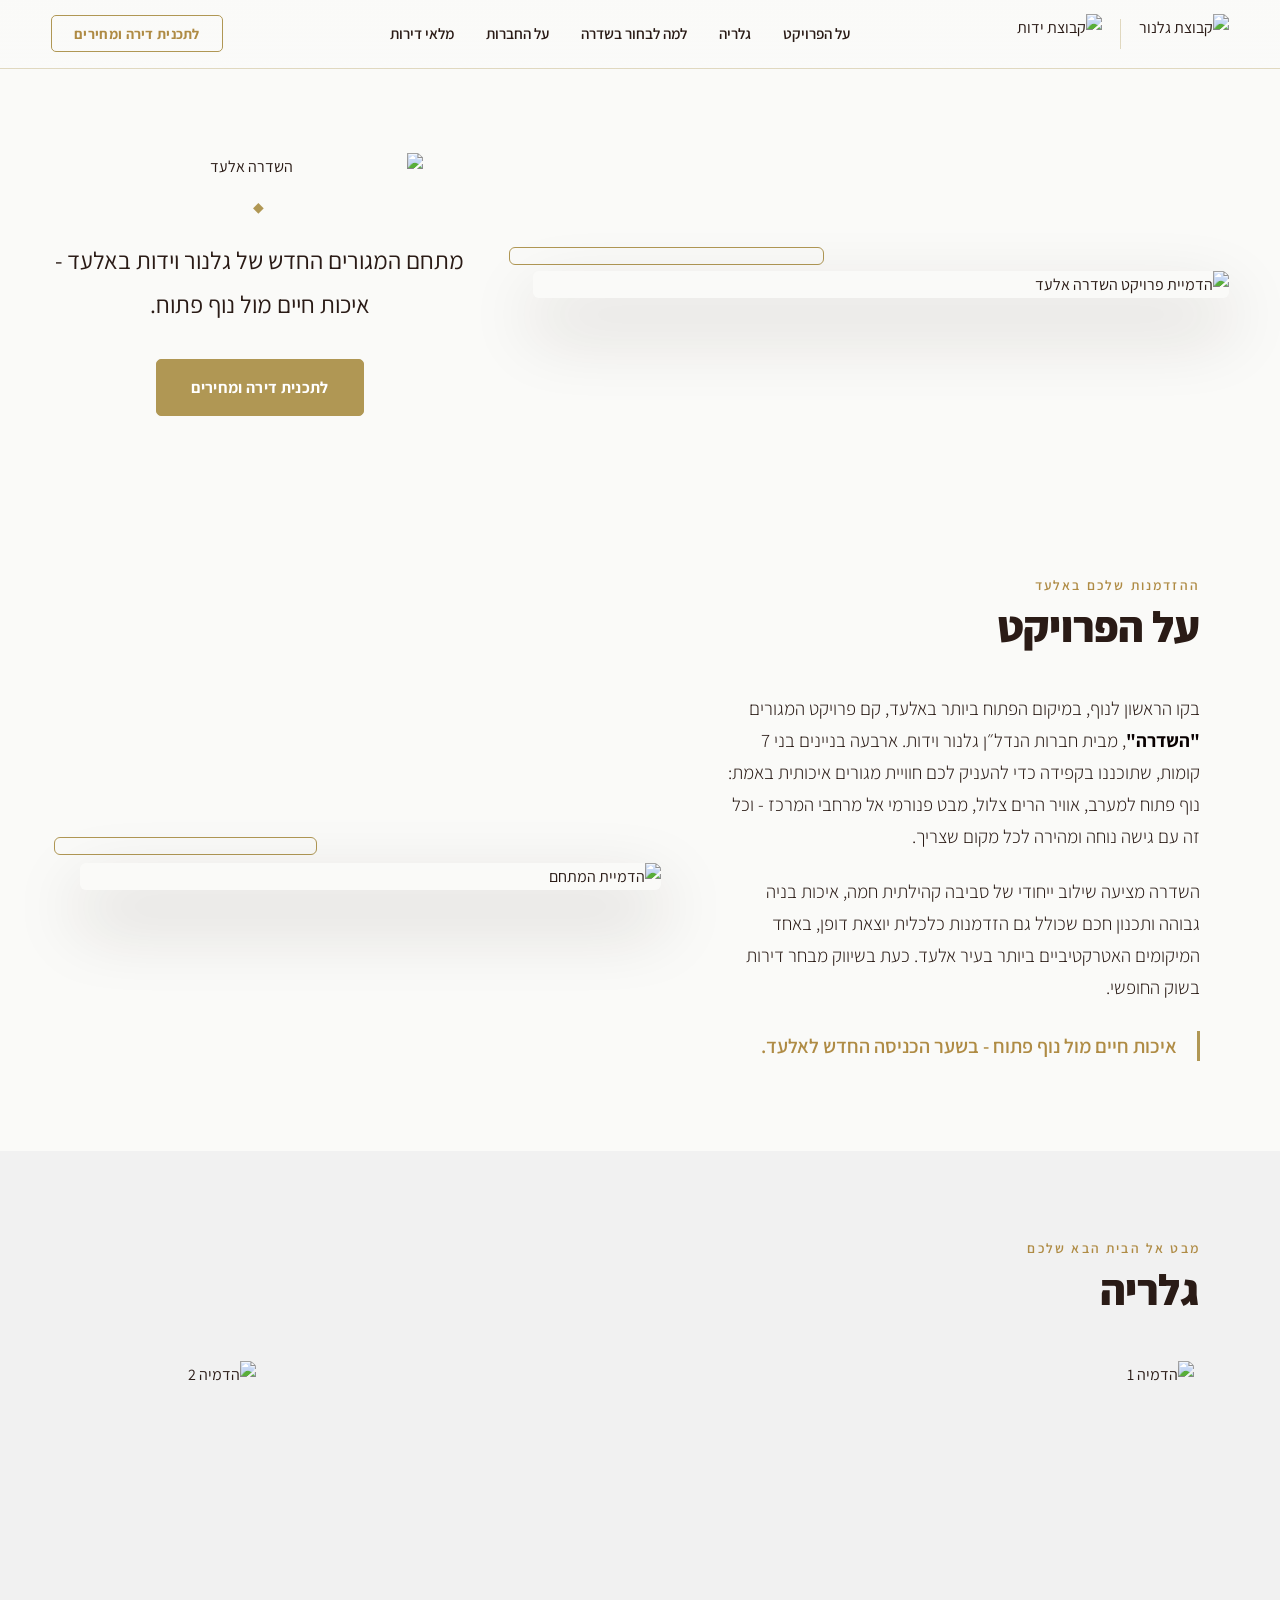
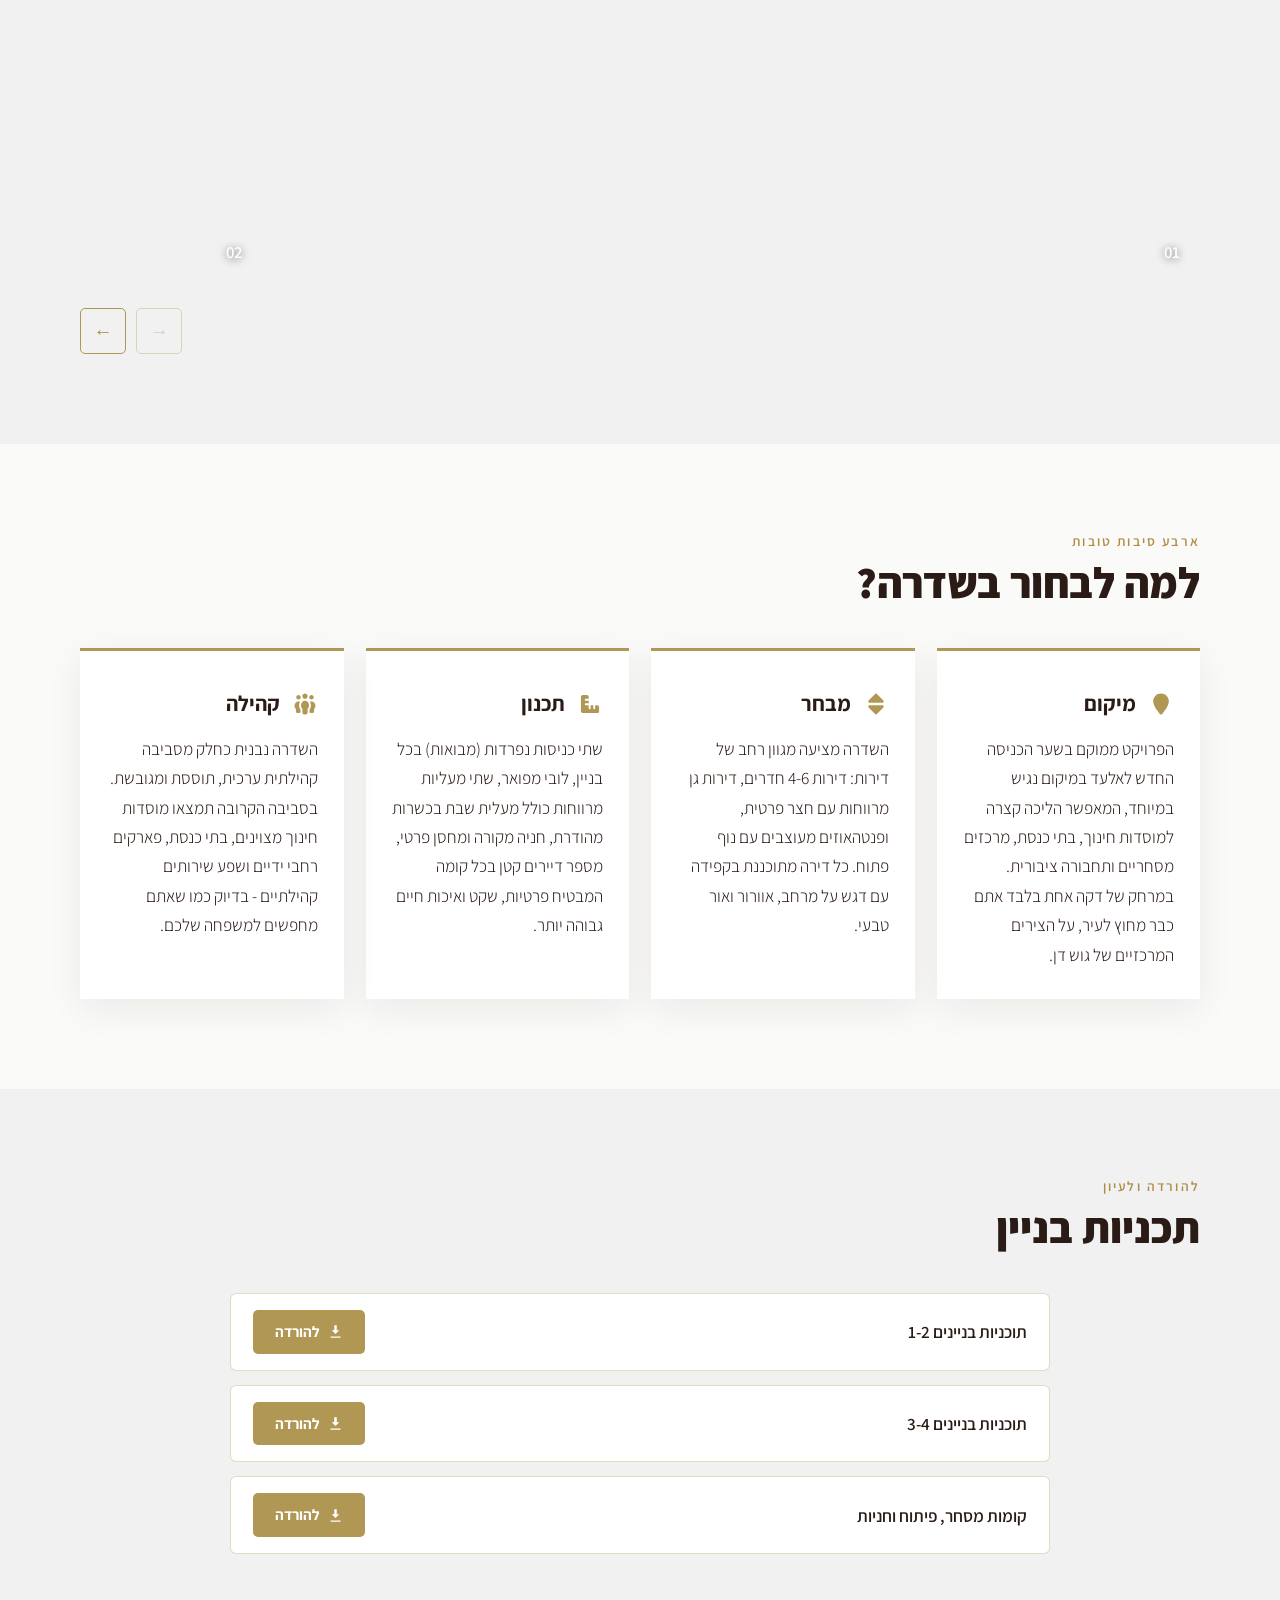
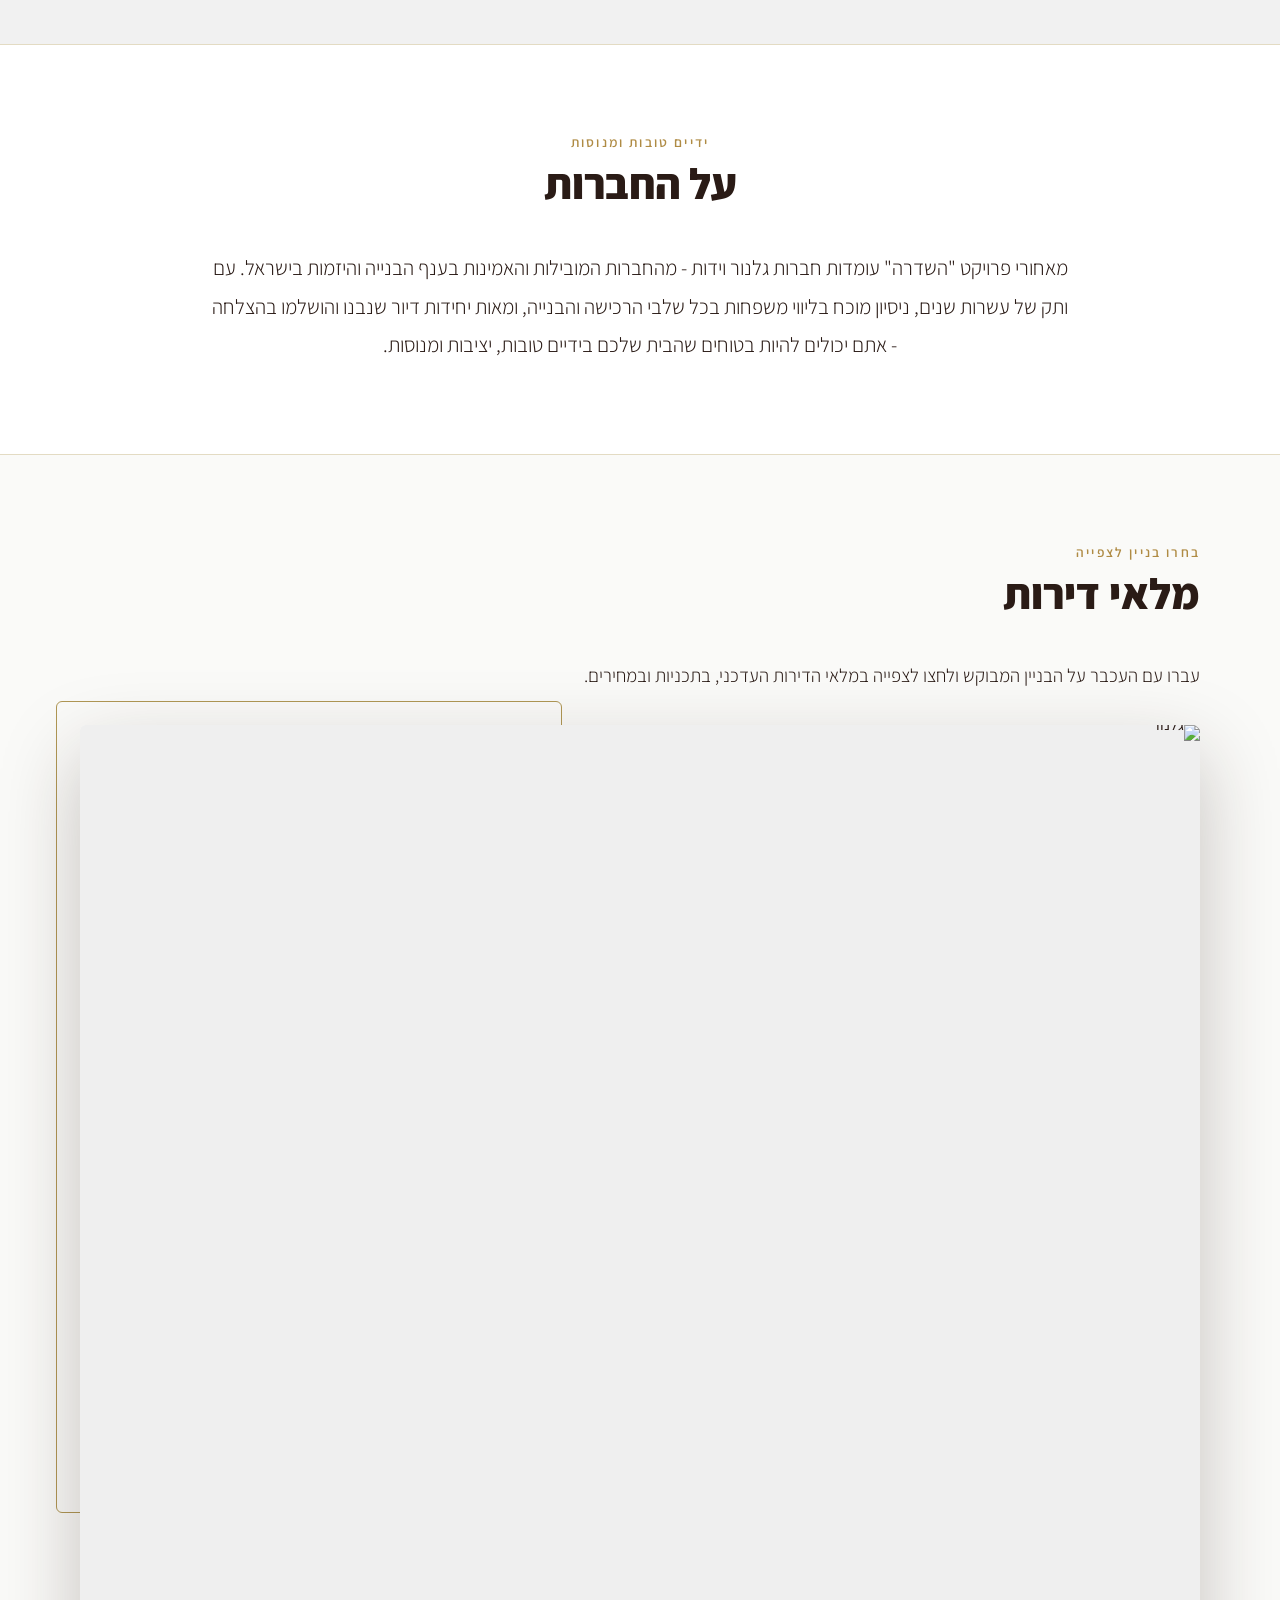
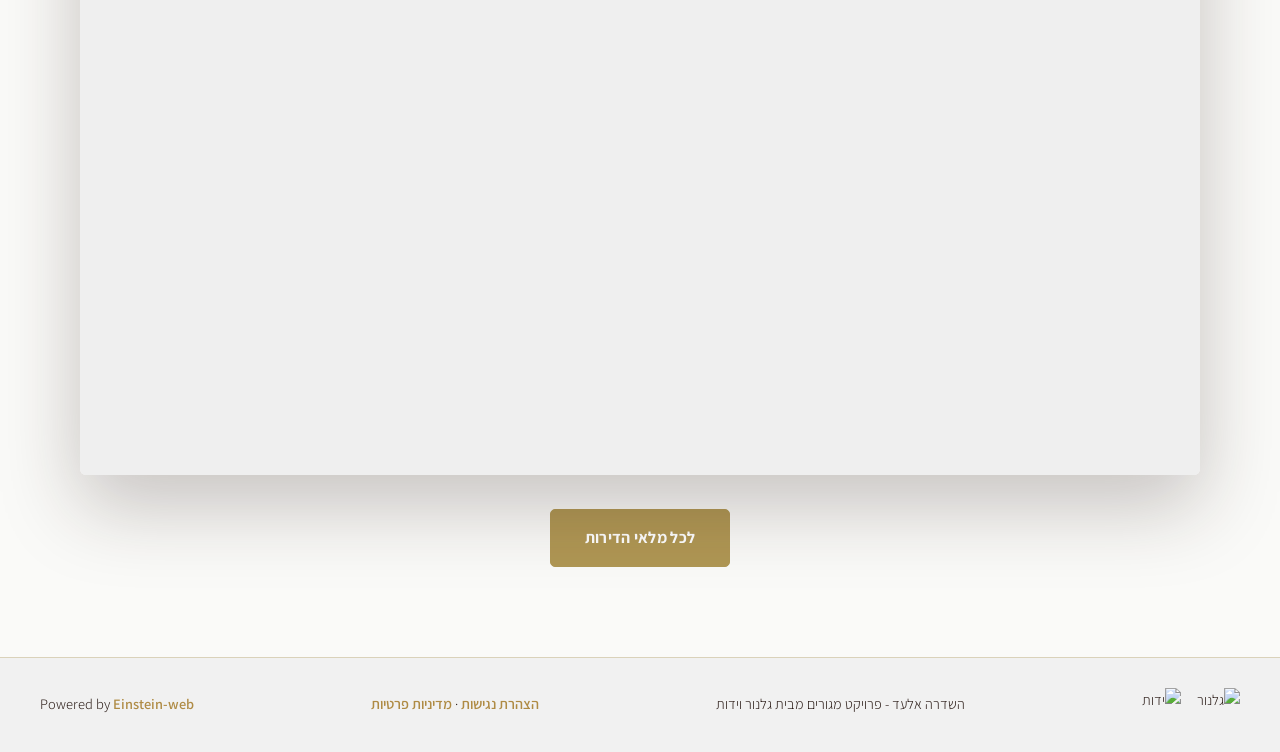
==== commit e15ee7dd: "Bring site back online: restore all pages to the root Exact revert of the private-path move; tree ma" ====
--- a/wwwroot/index.html
+++ b/wwwroot/index.html
@@ -1,16 +1,781 @@
 <!doctype html>
-<html lang="he" dir="rtl">
+<html dir="rtl" lang="he-IL">
 <head>
-<meta charset="utf-8">
+<meta charset="UTF-8">
 <meta name="viewport" content="width=device-width, initial-scale=1">
-<meta name="robots" content="noindex,nofollow">
-<title>בקרוב</title>
+<title>galnor yadot</title>
+<link rel="icon" href="/favicon.svg" type="image/svg+xml">
+<link rel="preconnect" href="https://fonts.googleapis.com">
+<link rel="preconnect" href="https://fonts.gstatic.com" crossorigin>
+<link href="https://fonts.googleapis.com/css2?family=Assistant:wght@300;400;600;700;800&display=swap" rel="stylesheet">
+<link rel="stylesheet" href="/wp-content/plugins/draw-attention/public/assets/css/public.css">
 <style>
-  body { margin: 0; min-height: 100vh; display: flex; align-items: center; justify-content: center; background: #faf9f6; font-family: system-ui, sans-serif; color: #8a8a8a; }
-  p { font-size: 1.05rem; letter-spacing: 0.02em; }
+:root{
+  --gold:#B09754;
+  --gold-deep:#af8b44;
+  --gold-bright:#C9A43F;
+  --espresso:#2A1B16;
+  --ink:#080000;
+  --rust:#7F2103;
+  --paper:#FAFAF8;
+  --mist:#F1F1F1;
+  --line:rgba(176,151,84,.35);
+  --sans:"Assistant", sans-serif;
+}
+*{margin:0;padding:0;box-sizing:border-box}
+html{scroll-behavior:smooth}
+body{
+  font-family:var(--sans);
+  background:var(--paper);
+  color:var(--espresso);
+  line-height:1.7;
+  overflow-x:hidden;
+}
+img{max-width:100%;display:block}
+a{color:inherit;text-decoration:none}
+
+/* ---------- reveal on scroll ---------- */
+.rv{opacity:0;transform:translateY(26px);transition:opacity .9s cubic-bezier(.22,.61,.36,1),transform .9s cubic-bezier(.22,.61,.36,1)}
+.rv.in{opacity:1;transform:none}
+.rv.d1{transition-delay:.12s}.rv.d2{transition-delay:.24s}.rv.d3{transition-delay:.36s}
+
+/* ---------- header ---------- */
+header{
+  position:fixed;inset-inline:0;top:0;z-index:50;
+  display:flex;align-items:center;justify-content:space-between;
+  padding:14px clamp(16px,4vw,56px);
+  background:linear-gradient(to bottom, rgba(250,250,248,.97), rgba(250,250,248,.9));
+  backdrop-filter:blur(10px);
+  border-bottom:1px solid var(--line);
+  transition:box-shadow .3s;
+}
+header.scrolled{box-shadow:0 6px 30px rgba(42,27,22,.08)}
+.logos{display:flex;align-items:center;gap:18px}
+.logos img{height:40px;width:auto}
+.logos .sep{width:1px;height:30px;background:var(--line)}
+nav{display:flex;gap:clamp(14px,2.5vw,36px);font-weight:600;font-size:.95rem}
+nav a{position:relative;padding-block:4px;color:var(--espresso)}
+nav a::after{
+  content:"";position:absolute;bottom:0;right:0;height:2px;width:0;
+  background:var(--gold);transition:width .35s cubic-bezier(.22,.61,.36,1);
+}
+nav a:hover::after{width:100%}
+.nav-cta{
+  border:1px solid var(--gold);color:var(--gold-deep);
+  padding:8px 22px;font-weight:700;font-size:.9rem;letter-spacing:.02em;
+  border-radius:5px;
+  transition:background .3s,color .3s;
+}
+.nav-cta:hover{background:var(--gold);color:#fff}
+.burger{display:none;background:none;border:none;cursor:pointer;padding:6px}
+.burger span{display:block;width:24px;height:2px;background:var(--espresso);margin:5px 0;transition:.3s}
+
+/* ---------- hero ---------- */
+.hero{
+  position:relative;display:flex;align-items:center;
+  background:var(--paper);
+  padding-block:clamp(124px,17vh,190px) clamp(56px,8vh,96px);
+}
+.hero-grid{
+  display:grid;grid-template-columns:minmax(0,1.25fr) minmax(0,.75fr);
+  gap:clamp(30px,5vw,70px);align-items:center;width:100%;
+}
+.hero-grid > *{min-width:0;max-width:100%}
+.hero .wrap{padding-block:0}
+.hero-copy{text-align:center}
+.hero-logo{width:min(400px,78%);margin:0 auto 4px}
+.hero-diamond{color:var(--gold);font-size:.85rem;margin:16px 0 20px;letter-spacing:.2em}
+.hero-copy p{
+  font-size:clamp(1.25rem,1.9vw,1.55rem);font-weight:400;
+  color:var(--espresso);max-width:500px;margin:0 auto 32px;line-height:1.8;
+}
+.hero-actions{display:flex;flex-wrap:wrap;gap:16px;margin-top:0;justify-content:center}
+.hero-media{position:relative;isolation:isolate}
+.hero-media img{border-radius:6px;box-shadow:0 30px 70px rgba(42,27,22,.2)}
+.hero-media::before{
+  content:"";position:absolute;top:-24px;inset-inline-end:-24px;
+  width:45%;height:60%;border:1px solid var(--gold);border-radius:6px;z-index:-1;
+}
+.btn{
+  display:inline-flex;align-items:center;gap:10px;
+  padding:14px 34px;font-weight:700;font-size:1rem;letter-spacing:.02em;
+  border-radius:5px;
+  transition:transform .3s,background .3s,color .3s,border-color .3s;
+}
+.btn-gold{background:var(--gold);color:#fff;border:1px solid var(--gold)}
+.btn-gold:hover{background:var(--gold-bright);border-color:var(--gold-bright);transform:translateY(-2px)}
+.btn-outline{border:1px solid var(--gold);color:var(--gold-deep)}
+.btn-outline:hover{background:var(--gold);color:#fff;transform:translateY(-2px)}
+
+/* ---------- section scaffolding ---------- */
+section{position:relative}
+.wrap{max-width:1200px;margin:0 auto;padding:clamp(64px,10vh,120px) clamp(18px,4vw,40px)}
+.hero .wrap{max-width:none;padding-inline:clamp(20px,4vw,64px)}
+.sec-head{margin-bottom:clamp(26px,4.5vh,48px)}
+.sec-title{
+  font-weight:800;
+  font-size:clamp(1.8rem,3.6vw,2.7rem);line-height:1.15;
+}
+.sec-title small{
+  display:block;font-size:.85rem;font-weight:600;
+  letter-spacing:.16em;color:var(--gold-deep);margin-bottom:8px;
+}
+
+/* ---------- about ---------- */
+.about-grid{display:grid;grid-template-columns:.9fr 1.1fr;gap:clamp(30px,5vw,70px);align-items:center}
+.about-text p{margin-bottom:1.2em;font-size:1.18rem;font-weight:300}
+.about-text p strong{font-weight:700;color:var(--ink)}
+.about-quote{
+  border-inline-start:3px solid var(--gold);
+  padding-inline-start:20px;margin-top:28px;
+  font-weight:600;font-size:1.25rem;line-height:1.5;color:var(--gold-deep);
+}
+.about-media{position:relative;isolation:isolate}
+.about-media img{box-shadow:0 30px 70px rgba(42,27,22,.22);border-radius:6px}
+.about-media.framed::before{
+  content:"";position:absolute;top:-26px;inset-inline-end:-26px;
+  width:45%;height:60%;border:1px solid var(--gold);border-radius:6px;z-index:-1;
+}
+
+/* ---------- gallery ---------- */
+.gallery{background:var(--mist)}
+.g-track{
+  display:flex;gap:18px;overflow-x:auto;
+  scroll-snap-type:x mandatory;
+  padding:6px 6px 22px;
+  scrollbar-width:thin;scrollbar-color:var(--gold) transparent;
+}
+.g-track::-webkit-scrollbar{height:5px}
+.g-track::-webkit-scrollbar-thumb{background:var(--gold)}
+.g-item{
+  flex:0 0 min(88vw,920px);scroll-snap-align:center;
+  aspect-ratio:16/9;overflow:hidden;position:relative;cursor:zoom-in;
+  border-radius:6px;
+}
+.g-item img{width:100%;height:100%;object-fit:cover;transition:transform .8s cubic-bezier(.22,.61,.36,1)}
+.g-item:hover img{transform:scale(1.04)}
+.g-item::after{
+  content:attr(data-n);position:absolute;bottom:12px;inset-inline-start:14px;
+  color:#fff;font-weight:600;font-size:1.05rem;
+  text-shadow:0 1px 8px rgba(0,0,0,.6);
+}
+.g-nav{display:flex;gap:10px;justify-content:flex-end;margin-top:8px}
+.g-nav button{
+  width:46px;height:46px;border:1px solid var(--gold);background:none;color:var(--gold-deep);
+  font-size:1.2rem;cursor:pointer;transition:background .3s,color .3s;font-family:var(--sans);
+  border-radius:5px;
+}
+.g-nav button:hover{background:var(--gold);color:#fff}
+
+/* lightbox */
+.lb{
+  position:fixed;inset:0;z-index:100;display:none;
+  background:rgba(8,0,0,.9);
+  align-items:center;justify-content:center;
+}
+.lb.open{display:flex}
+.lb img{max-width:92vw;max-height:88vh;object-fit:contain;box-shadow:0 30px 90px rgba(0,0,0,.5);border-radius:6px}
+.lb button{
+  position:absolute;background:none;border:1px solid rgba(255,255,255,.55);color:#fff;
+  cursor:pointer;font-family:var(--sans);font-size:1.4rem;line-height:1;
+  width:52px;height:52px;transition:background .25s,border-color .25s;
+  border-radius:5px;
+}
+.lb button:hover{background:var(--gold);border-color:var(--gold)}
+.lb .lb-close{top:20px;inset-inline-end:22px}
+.lb .lb-prev{inset-inline-start:18px;top:50%;transform:translateY(-50%)}
+.lb .lb-next{inset-inline-end:18px;top:50%;transform:translateY(-50%)}
+.lb .lb-count{
+  position:absolute;bottom:20px;inset-inline-start:50%;transform:translateX(50%);
+  color:rgba(255,255,255,.85);font-weight:600;letter-spacing:.08em;
+}
+
+/* ---------- why ---------- */
+.why-grid{display:grid;grid-template-columns:repeat(4,1fr);gap:22px}
+.why-card{
+  background:#fff;padding:34px 26px 30px;position:relative;
+  border-top:3px solid var(--gold);
+  box-shadow:0 10px 34px rgba(42,27,22,.07);
+  transition:transform .3s,box-shadow .3s;
+}
+.why-card:hover{transform:translateY(-8px);box-shadow:0 22px 50px rgba(42,27,22,.13)}
+.why-card h3{
+  font-weight:700;font-size:1.35rem;margin-bottom:12px;
+  display:flex;align-items:center;gap:12px;
+}
+.why-card h3 svg{width:26px;height:26px;fill:var(--gold);flex-shrink:0}
+.why-card p{font-size:1.08rem;font-weight:300}
+
+/* ---------- companies (bright band) ---------- */
+.companies{background:#fff;border-top:1px solid var(--line);border-bottom:1px solid var(--line)}
+.companies .sec-head{text-align:center}
+.comp-text{
+  font-weight:300;font-size:1.3rem;line-height:1.85;
+  max-width:860px;margin:0 auto;text-align:center;
+}
+.comp-text strong{color:inherit;font-weight:inherit}
+
+/* ---------- inventory ---------- */
+.inv-lead{max-width:640px;font-weight:300;font-size:1.18rem;margin-bottom:34px}
+.inv-frame{position:relative}
+.inv-frame::before{
+  content:"";position:absolute;top:-24px;inset-inline-end:-24px;
+  width:45%;height:60%;border:1px solid var(--gold);border-radius:6px;
+}
+.inv-media{position:relative;z-index:1;box-shadow:0 30px 80px rgba(42,27,22,.25);line-height:0;border-radius:6px;overflow:hidden}
+.inv-media > img{width:100%}
+.inv-media .veil{
+  position:absolute;inset:0;pointer-events:none;
+  background:linear-gradient(to top, rgba(8,0,0,.5), transparent 38%);
+}
+.inv-map{position:absolute;inset:0;width:100%;height:100%}
+.inv-map polygon{
+  fill:rgba(176,151,84,0);stroke:rgba(255,255,255,0);stroke-width:3;
+  cursor:pointer;transition:fill .2s,stroke .2s;
+}
+.inv-map a:hover polygon,.inv-map a:focus polygon{
+  fill:rgba(176,151,84,.4);stroke:rgba(255,255,255,.9);
+}
+.inv-map text{
+  font-family:var(--sans);font-weight:800;font-size:120px;fill:#fff;
+  text-anchor:middle;opacity:0;pointer-events:none;transition:opacity .2s;
+  paint-order:stroke;stroke:rgba(8,0,0,.45);stroke-width:8px;
+}
+.inv-map a:hover text,.inv-map a:focus text{opacity:1}
+.inv-buttons{
+  position:absolute;bottom:0;inset-inline:0;z-index:2;
+  display:flex;flex-wrap:wrap;gap:12px;justify-content:center;
+  padding:0 16px 26px;line-height:1.7;
+}
+.inv-btn{
+  display:inline-flex;align-items:center;gap:10px;
+  background:rgba(250,250,248,.94);color:var(--espresso);
+  padding:12px 26px;font-weight:700;
+  border:1px solid transparent;border-radius:5px;
+  transition:background .25s,color .25s,transform .25s;
+}
+.inv-btn b{color:var(--gold-deep);font-size:1.25rem;font-weight:800;transition:color .25s}
+.inv-btn:hover{background:var(--gold);color:#fff;transform:translateY(-3px)}
+.inv-btn:hover b{color:#fff}
+.inv-all{text-align:center;margin-top:34px}
+.inv-mobile{display:none}
+.inv-mobile .inv-img-wrap{position:relative;line-height:0}
+.inv-num{
+  position:absolute;transform:translate(-50%,-50%);
+  width:30px;height:30px;border-radius:50%;
+  background:var(--gold);color:#fff;border:2px solid #fff;
+  display:grid;place-items:center;
+  font-weight:800;font-size:.95rem;line-height:1;
+  box-shadow:0 4px 12px rgba(0,0,0,.35);
+}
+.g-nav button.dim{opacity:.35;pointer-events:none}
+
+/* ---------- building plans ---------- */
+.plans{background:var(--mist)}
+.plans-list{max-width:820px;margin:0 auto;display:grid;gap:14px}
+.plan-row{
+  display:flex;align-items:center;justify-content:space-between;gap:16px;
+  background:#fff;border:1px solid var(--line);border-radius:6px;
+  padding:16px 22px;transition:box-shadow .25s,transform .25s;
+}
+.plan-row:hover{box-shadow:0 12px 30px rgba(42,27,22,.1);transform:translateY(-2px)}
+.plan-name{font-weight:600;font-size:1.08rem}
+.plan-dl{
+  display:inline-flex;align-items:center;gap:8px;
+  background:var(--gold);color:#fff;font-weight:700;font-size:.95rem;
+  padding:9px 22px;border-radius:5px;transition:background .25s;
+  white-space:nowrap;
+}
+.plan-dl svg{width:15px;height:15px;fill:currentColor}
+.plan-dl:hover{background:var(--gold-bright)}
+
+/* ---------- footer ---------- */
+footer{
+  background:var(--mist);color:var(--espresso);
+  border-top:1px solid var(--line);
+  padding:30px clamp(18px,4vw,40px);
+  display:flex;align-items:center;justify-content:space-between;gap:18px;flex-wrap:wrap;
+  font-size:.9rem;font-weight:300;
+}
+footer .f-logos{display:flex;align-items:center;gap:16px}
+footer .f-logos img{height:34px;width:auto}
+footer a{color:var(--gold-deep);font-weight:600}
+footer a:hover{text-decoration:underline}
+@media (max-width:767px){
+  footer{flex-direction:column;justify-content:center;text-align:center;gap:14px}
+  footer .f-logos{justify-content:center}
+}
+
+/* ---------- responsive ---------- */
+@media (max-width:1024px){
+  .why-grid{grid-template-columns:repeat(2,1fr)}
+}
+@media (max-width:767px){
+  nav{
+    position:fixed;top:69px;inset-inline:0;
+    flex-direction:column;gap:0;
+    background:var(--paper);border-bottom:1px solid var(--line);
+    max-height:0;overflow:hidden;transition:max-height .4s ease;
+  }
+  nav.open{max-height:340px}
+  nav a{padding:15px 24px;border-top:1px solid var(--mist)}
+  nav a::after{display:none}
+  .burger{display:block}
+  .nav-cta-wrap{display:none}
+  .about-grid,.comp-grid{grid-template-columns:1fr}
+  .about-media{margin-top:10px}
+  .why-grid{grid-template-columns:1fr}
+  .hero{padding-top:104px;padding-bottom:40px}
+  .hero-grid{grid-template-columns:1fr}
+  /* logo → photo → diamond → tagline → button */
+  .hero-grid{grid-template-columns:minmax(0,1fr);gap:14px}
+  .hero-copy{display:contents}
+  .hero-logo{order:1;width:min(320px,80vw)}
+  .hero-media{order:2;margin-top:8px}
+  .hero-diamond{order:3;text-align:center;margin:6px 0 0}
+  .hero-copy p{order:4;margin-bottom:0}
+  .hero-actions{order:5;margin-top:4px}
+  /* no gold frame accents on mobile */
+  .hero-media::before,.about-media.framed::before,.inv-frame::before{display:none}
+  /* the interactive hotspot map breaks the mobile layout — swap to image + buttons */
+  #hotspot-80{display:none}
+  .inv-mobile{display:block}
+  .inv-buttons{
+    position:static;display:grid;grid-template-columns:1fr 1fr;gap:10px;
+    background:var(--mist);padding:14px 12px;line-height:1.7;
+  }
+  .inv-btn{border:1px solid var(--gold);justify-content:center;background:#fff}
+}
+@media (prefers-reduced-motion:reduce){
+  .rv{opacity:1;transform:none;transition:none}
+}
 </style>
 </head>
 <body>
-<p>האתר אינו זמין כרגע.</p>
+
+<header id="hdr">
+  <div class="logos">
+    <a href="#top" aria-label="דף הבית">
+      <img src="/assets/galnor-logo.png" alt="קבוצת גלנור">
+    </a>
+    <span class="sep"></span>
+    <img src="/wp-content/uploads/2026/02/6daf0179-1-e1770420567660-300x120.png" alt="קבוצת ידות">
+  </div>
+  <nav id="nav">
+    <a href="#about">על הפרויקט</a>
+    <a href="#gallery">גלריה</a>
+    <a href="#why">למה לבחור בשדרה</a>
+    <a href="#companies">על החברות</a>
+    <a href="#inventory">מלאי דירות</a>
+  </nav>
+  <div class="nav-cta-wrap">
+    <a class="nav-cta" href="/apartments.html?view=building&bview_building=1">לתכנית דירה ומחירים</a>
+  </div>
+  <button class="burger" id="burger" aria-label="פתיחת תפריט" aria-expanded="false">
+    <span></span><span></span><span></span>
+  </button>
+</header>
+
+<main id="top">
+
+  <!-- HERO -->
+  <section class="hero">
+    <div class="wrap hero-grid">
+      <div class="hero-media rv">
+        <img src="/assets/yadot-elad12-web.jpg" alt="הדמיית פרויקט השדרה אלעד">
+      </div>
+      <div class="hero-copy rv d1">
+        <img class="hero-logo" src="/assets/hasdera-logo.png" alt="השדרה אלעד">
+        <div class="hero-diamond">&#9670;</div>
+        <p>מתחם המגורים החדש של גלנור וידות באלעד - איכות חיים מול נוף פתוח.</p>
+        <div class="hero-actions">
+          <a class="btn btn-gold" href="/apartments.html?view=building&bview_building=1">לתכנית דירה ומחירים</a>
+        </div>
+      </div>
+    </div>
+  </section>
+
+  <!-- ABOUT -->
+  <section id="about">
+    <div class="wrap">
+      <div class="sec-head rv">
+        <h2 class="sec-title"><small>ההזדמנות שלכם באלעד</small>על הפרויקט</h2>
+      </div>
+      <div class="about-grid">
+        <div class="about-text rv">
+          <p>בקו הראשון לנוף, במיקום הפתוח ביותר באלעד, קם פרויקט המגורים <strong>"השדרה"</strong>, מבית חברות הנדל״ן גלנור וידות. ארבעה בניינים בני 7 קומות, שתוכננו בקפידה כדי להעניק לכם חוויית מגורים איכותית באמת: נוף פתוח למערב, אוויר הרים צלול, מבט פנורמי אל מרחבי המרכז - וכל זה עם גישה נוחה ומהירה לכל מקום שצריך.</p>
+          <p>השדרה מציעה שילוב ייחודי של סביבה קהילתית חמה, איכות בניה גבוהה ותכנון חכם שכולל גם הזדמנות כלכלית יוצאת דופן, באחד המיקומים האטרקטיביים ביותר בעיר אלעד. כעת בשיווק מבחר דירות בשוק החופשי.</p>
+          <div class="about-quote">איכות חיים מול נוף פתוח - בשער הכניסה החדש לאלעד.</div>
+        </div>
+        <div class="about-media framed rv d1">
+          <img src="/assets/yadot-elad12-c1.jpg" alt="הדמיית המתחם">
+        </div>
+      </div>
+    </div>
+  </section>
+
+  <!-- GALLERY -->
+  <section id="gallery" class="gallery">
+    <div class="wrap">
+      <div class="sec-head rv">
+        <h2 class="sec-title"><small>מבט אל הבית הבא שלכם</small>גלריה</h2>
+      </div>
+      <div class="g-track rv" id="gtrack">
+        <figure class="g-item" data-n="01"><img loading="lazy" src="/assets/yadot-elad12-c1.jpg" alt="הדמיה 1"></figure>
+        <figure class="g-item" data-n="02"><img loading="lazy" src="/assets/yadot-elad12-web.jpg" alt="הדמיה 2"></figure>
+        <figure class="g-item" data-n="03"><img loading="lazy" src="/assets/yadot-elad12-c6.jpg" alt="הדמיה 3"></figure>
+        <figure class="g-item" data-n="04"><img loading="lazy" src="/assets/yadot-elad12-c8.jpg" alt="הדמיה 4"></figure>
+        <figure class="g-item" data-n="05"><img loading="lazy" src="/assets/yadot-elad12-c9.jpg" alt="הדמיה 5"></figure>
+      </div>
+      <div class="g-nav rv">
+        <button id="gprev" aria-label="הקודם">&#8594;</button>
+        <button id="gnext" aria-label="הבא">&#8592;</button>
+      </div>
+    </div>
+  </section>
+
+  <!-- WHY -->
+  <section id="why">
+    <div class="wrap">
+      <div class="sec-head rv">
+        <h2 class="sec-title"><small>ארבע סיבות טובות</small>למה לבחור בשדרה?</h2>
+      </div>
+      <div class="why-grid">
+        <div class="why-card rv">
+          <h3><svg viewBox="0 0 640 640"><path d="M320 64C214 64 128 148.4 128 252.6C128 371.9 248.2 514.9 298.4 569.4C310.2 582.2 329.8 582.2 341.6 569.4C391.8 514.9 512 371.9 512 252.6C512 148.4 426 64 320 64z"/></svg>מיקום</h3>
+          <p>הפרויקט ממוקם בשער הכניסה החדש לאלעד במיקום נגיש במיוחד, המאפשר הליכה קצרה למוסדות חינוך, בתי כנסת, מרכזים מסחריים ותחבורה ציבורית. במרחק של דקה אחת בלבד אתם כבר מחוץ לעיר, על הצירים המרכזיים של גוש דן.</p>
+        </div>
+        <div class="why-card rv d1">
+          <h3><svg viewBox="0 0 640 640"><path d="M130.4 268.2C135.4 280.2 147 288 160 288L480 288C492.9 288 504.6 280.2 509.6 268.2C514.6 256.2 511.8 242.5 502.7 233.3L342.7 73.3C330.2 60.8 309.9 60.8 297.4 73.3L137.4 233.3C128.2 242.5 125.5 256.2 130.5 268.2zM130.4 371.7C125.4 383.7 128.2 397.4 137.3 406.6L297.3 566.6C309.8 579.1 330.1 579.1 342.6 566.6L502.6 406.6C511.8 397.4 514.5 383.7 509.5 371.7C504.5 359.7 492.9 352 480 352L160 352C147.1 352 135.4 359.8 130.4 371.8z"/></svg>מבחר</h3>
+          <p>השדרה מציעה מגוון רחב של דירות: דירות 4-6 חדרים, דירות גן מרווחות עם חצר פרטית, ופנטהאוזים מעוצבים עם נוף פתוח. כל דירה מתוכננת בקפידה עם דגש על מרחב, אוורור ואור טבעי.</p>
+        </div>
+        <div class="why-card rv d2">
+          <h3><svg viewBox="0 0 640 640"><path d="M97 505.7C101.5 527.5 120.8 544 144 544L496 544C522.5 544 544 522.5 544 496L544 400C544 373.5 522.5 352 496 352L448 352L448 424C448 437.3 437.3 448 424 448C410.7 448 400 437.3 400 424L400 352L336 352L336 424C336 437.3 325.3 448 312 448C298.7 448 288 437.3 288 424L288 352L216 352C202.7 352 192 341.3 192 328C192 314.7 202.7 304 216 304L288 304L288 240L216 240C202.7 240 192 229.3 192 216C192 202.7 202.7 192 216 192L288 192L288 144C288 117.5 266.5 96 240 96L144 96C117.5 96 96 117.5 96 144L96 496C96 499.3 96.3 502.6 97 505.7z"/></svg>תכנון</h3>
+          <p>שתי כניסות נפרדות (מבואות) בכל בניין, לובי מפואר, שתי מעליות מרווחות כולל מעלית שבת בכשרות מהודרת, חניה מקורה ומחסן פרטי, מספר דיירים קטן בכל קומה המבטיח פרטיות, שקט ואיכות חיים גבוהה יותר.</p>
+        </div>
+        <div class="why-card rv d3">
+          <h3><svg viewBox="0 0 640 640"><path d="M320 64C355.3 64 384 92.7 384 128C384 163.3 355.3 192 320 192C284.7 192 256 163.3 256 128C256 92.7 284.7 64 320 64zM416 376C416 401 403.3 423 384 435.9L384 528C384 554.5 362.5 576 336 576L304 576C277.5 576 256 554.5 256 528L256 435.9C236.7 423 224 401 224 376L224 336C224 283 267 240 320 240C373 240 416 283 416 336L416 376zM160 96C190.9 96 216 121.1 216 152C216 182.9 190.9 208 160 208C129.1 208 104 182.9 104 152C104 121.1 129.1 96 160 96zM176 336L176 368C176 400.5 188.1 430.1 208 452.7L208 528C208 529.2 208 530.5 208.1 531.7C199.6 539.3 188.4 544 176 544L144 544C117.5 544 96 522.5 96 496L96 439.4C76.9 428.4 64 407.7 64 384L64 352C64 299 107 256 160 256C172.7 256 184.8 258.5 195.9 262.9C183.3 284.3 176 309.3 176 336zM432 528L432 452.7C451.9 430.2 464 400.5 464 368L464 336C464 309.3 456.7 284.4 444.1 262.9C455.2 258.4 467.3 256 480 256C533 256 576 299 576 352L576 384C576 407.7 563.1 428.4 544 439.4L544 496C544 522.5 522.5 544 496 544L464 544C451.7 544 440.4 539.4 431.9 531.7C431.9 530.5 432 529.2 432 528zM480 96C510.9 96 536 121.1 536 152C536 182.9 510.9 208 480 208C449.1 208 424 182.9 424 152C424 121.1 449.1 96 480 96z"/></svg>קהילה</h3>
+          <p>השדרה נבנית כחלק מסביבה קהילתית ערכית, תוססת ומגובשת. בסביבה הקרובה תמצאו מוסדות חינוך מצוינים, בתי כנסת, פארקים רחבי ידיים ושפע שירותים קהילתיים - בדיוק כמו שאתם מחפשים למשפחה שלכם.</p>
+        </div>
+      </div>
+    </div>
+  </section>
+
+  <!-- BUILDING PLANS -->
+  <section id="plans" class="plans">
+    <div class="wrap">
+      <div class="sec-head rv">
+        <h2 class="sec-title"><small>להורדה ולעיון</small>תכניות בניין</h2>
+      </div>
+      <div class="plans-list">
+        <div class="plan-row rv">
+          <span class="plan-name">תוכניות בניינים 1-2</span>
+          <a class="plan-dl" href="/assets/plans/plans-buildings-1-2.pdf" target="_blank" rel="noopener">
+            <svg viewBox="0 0 24 24"><path d="M12 16l-6-6h4V2h4v8h4l-6 6zm-8 4h16v2H4v-2z"/></svg>
+            להורדה
+          </a>
+        </div>
+        <div class="plan-row rv d1">
+          <span class="plan-name">תוכניות בניינים 3-4</span>
+          <a class="plan-dl" href="/assets/plans/plans-buildings-3-4.pdf" target="_blank" rel="noopener">
+            <svg viewBox="0 0 24 24"><path d="M12 16l-6-6h4V2h4v8h4l-6 6zm-8 4h16v2H4v-2z"/></svg>
+            להורדה
+          </a>
+        </div>
+        <div class="plan-row rv d2">
+          <span class="plan-name">קומות מסחר, פיתוח וחניות</span>
+          <a class="plan-dl" href="/assets/plans/plans-commercial-parking.pdf" target="_blank" rel="noopener">
+            <svg viewBox="0 0 24 24"><path d="M12 16l-6-6h4V2h4v8h4l-6 6zm-8 4h16v2H4v-2z"/></svg>
+            להורדה
+          </a>
+        </div>
+      </div>
+    </div>
+  </section>
+  <!-- COMPANIES -->
+  <section id="companies" class="companies">
+    <div class="wrap">
+      <div class="sec-head rv">
+        <h2 class="sec-title"><small>ידיים טובות ומנוסות</small>על החברות</h2>
+      </div>
+      <div class="comp-text rv">
+        <p>מאחורי פרויקט "השדרה" עומדות חברות גלנור וידות - מהחברות המובילות והאמינות בענף הבנייה והיזמות בישראל. עם ותק של עשרות שנים, ניסיון מוכח בליווי משפחות בכל שלבי הרכישה והבנייה, ומאות יחידות דיור שנבנו והושלמו בהצלחה - אתם יכולים להיות בטוחים שהבית שלכם בידיים טובות, יציבות ומנוסות.</p>
+      </div>
+    </div>
+  </section>
+
+  <!-- INVENTORY -->
+  <section id="inventory">
+    <div class="wrap">
+      <div class="sec-head rv">
+        <h2 class="sec-title"><small>בחרו בניין לצפייה</small>מלאי דירות</h2>
+      </div>
+      <p class="inv-lead rv">עברו עם העכבר על הבניין המבוקש ולחצו לצפייה במלאי הדירות העדכני, בתכניות ובמחירים.</p>
+      <div class="inv-frame rv">
+      <div class="inv-media">
+<style>
+	#hotspot-80 .hotspots-image-container,
+	#hotspot-80 .leaflet-container {
+		background: #efefef	}
+
+	#hotspot-80 .hotspots-placeholder {
+		background: #2E2D29;
+		border: 0 #2E2D29 solid;
+		color: #DFEBE5;
+	}
+
+	#hotspot-80 .hotspot-title {
+		color: #93C7A4;
+	}
+
+			#hotspot-80 .hotspot-default {
+			stroke-width: -1;
+			fill: #ffffff;
+			fill-opacity: 0;
+			stroke: #ffffff;
+			stroke-opacity: 0;
+		}
+		#hotspot-80 .hotspot-default:hover,
+		#hotspot-80 .hotspot-default:focus-visible,
+		#hotspot-80 .hotspot-default.hotspot-active {
+			fill: #B09754;
+			fill-opacity: 0.45;
+			stroke: #FFFFFF;
+			stroke-opacity: 0.6;
+		}
+		#hotspot-80 .leaflet-tooltip,
+	#hotspot-80 .leaflet-rrose-content-wrapper {
+		background: #2E2D29;
+		border-color: #2E2D29;
+		color: #DFEBE5;
+	}
+
+	#hotspot-80 a.leaflet-rrose-close-button {
+		color: #93C7A4;
+	}
+
+	#hotspot-80 .leaflet-rrose-tip {
+		background: #2E2D29;
+	}
+
+	#hotspot-80 .leaflet-popup-scrolled {
+		border-bottom-color: #DFEBE5;
+		border-top-color: #DFEBE5;
+	}
+
+	#hotspot-80 .leaflet-tooltip-top:before {
+		border-top-color: #2E2D29;
+	}
+
+	#hotspot-80 .leaflet-tooltip-bottom:before {
+		border-bottom-color: #2E2D29;
+	}
+	#hotspot-80 .leaflet-tooltip-left:before {
+		border-left-color: #2E2D29;
+	}
+	#hotspot-80 .leaflet-tooltip-right:before {
+		border-right-color: #2E2D29;
+	}
+</style>
+
+	<div class="hotspots-container links-only layout-left event-click" id="hotspot-80" data-layout="left" data-trigger="click">
+		<div class="hotspots-interaction">
+			<div class="hotspots-image-container">
+	<img
+		width="2400"
+		height="1350"
+		src="/assets/yadot-elad12-web.jpg"
+		alt="גלנור"
+		class="hotspots-image skip-lazy"
+		usemap="#hotspots-image-80"
+		data-image-title="גלנור"
+		data-image-description=""
+		data-event-trigger="click"
+		data-always-visible="false"
+		data-id="80"
+		data-no-lazy="1"
+		data-lazy-src=""
+		data-lazy="false"
+		loading="eager"
+		data-skip-lazy="1"
+		>
+</div>		</div>
+		<map name="hotspots-image-80" class="hotspots-map">
+											<area
+					shape="polygon"
+					coords="1411,846,1410,807,1458,771,1465,485,1496,464,1494,454,1490,451,1492,437,1495,436,1532,413,1540,407,1543,368,1568,371,1592,357,1590,379,1611,382,1628,370,1681,380,1695,371,1923,411,1914,419,2035,441,2035,457,2093,470,2062,717,2093,725,2086,783,2236,821,2165,987,2156,1013,2032,980,2001,1020,1924,1090,1933,998,1922,1011,1896,1002,1898,991,1884,1003,1704,953,1705,933,1713,926,1713,908,1597,875,1591,879,1584,888,1583,918,1408,868"
+					href="/apartments.html?view=building&bview_building=1"
+					rel=""
+					title="1"
+					alt="1"
+					data-action="url"
+					data-color-scheme=""
+					target=""
+					class="url-area"
+					>
+											<area
+					shape="polygon"
+					coords="1410,808,1458,772,1473,537,1463,534,1463,485,1493,465,1493,454,1490,439,1496,436,1495,430,1543,402,1544,368,1567,372,1592,357,1557,348,1557,334,1476,315,1467,318,1437,313,1436,305,1419,301,1245,268,1232,276,1187,267,1096,309,1095,316,1060,329,1061,387,1027,402,1026,430,1037,432,1038,547,1032,549,1029,595,924,658,927,691,1127,741,1143,728,1241,758,1240,771,1403,818,1407,819"
+					href="/apartments.html?view=building&bview_building=2"
+					rel=""
+					title="2"
+					alt="2"
+					data-action="url"
+					data-color-scheme=""
+					target=""
+					class="url-area"
+					>
+											<area
+					shape="polygon"
+					coords="924,658,1029,599,1030,551,1038,546,1037,432,1026,430,1028,406,1061,386,1063,330,1078,323,1075,306,1050,297,1048,228,1028,222,1027,208,957,194,933,203,929,190,899,184,907,179,746,148,732,156,696,150,593,181,579,188,584,230,542,241,559,498,529,512,530,548,633,575,633,568,647,562,725,582,725,597,720,604"
+					href="/apartments.html?view=building&bview_building=3"
+					rel=""
+					title="3"
+					alt="3"
+					data-action="url"
+					data-color-scheme=""
+					target=""
+					class="url-area"
+					>
+											<area
+					shape="polygon"
+					coords="492,531,499,532,513,523,530,527,558,512,551,421,556,416,542,240,584,227,579,186,653,163,669,158,699,149,699,137,691,133,691,121,624,111,603,107,586,115,584,100,567,99,568,92,431,68,417,73,384,68,277,94,281,159,258,164,259,183,268,286,248,293,254,340,226,358,213,371,203,383,199,398,203,415,211,429,227,442,317,466,315,458,333,450,399,468,398,484,393,487,393,503"
+					href="/apartments.html?view=building&bview_building=4"
+					rel=""
+					title="4"
+					alt="4"
+					data-action="url"
+					data-color-scheme=""
+					target=""
+					class="url-area"
+					>
+					</map>
+
+	</div>
+        <div class="inv-mobile">
+          <div class="inv-img-wrap">
+            <img src="/assets/yadot-elad12-web.jpg" alt="מבט על על מתחם השדרה">
+            <span class="inv-num" style="left:75%;top:83%">1</span>
+            <span class="inv-num" style="left:53.8%;top:68%">2</span>
+            <span class="inv-num" style="left:34.6%;top:59%">3</span>
+            <span class="inv-num" style="left:17.9%;top:52%">4</span>
+          </div>
+          <div class="inv-buttons">
+            <a class="inv-btn" href="/apartments.html?view=building&bview_building=1"><b>1</b> בניין</a>
+            <a class="inv-btn" href="/apartments.html?view=building&bview_building=2"><b>2</b> בניין</a>
+            <a class="inv-btn" href="/apartments.html?view=building&bview_building=3"><b>3</b> בניין</a>
+            <a class="inv-btn" href="/apartments.html?view=building&bview_building=4"><b>4</b> בניין</a>
+          </div>
+        </div>
+      </div>
+      </div>
+      <div class="inv-all rv">
+        <a class="btn btn-gold" href="/apartments.html">לכל מלאי הדירות</a>
+      </div>
+    </div>
+  </section>
+
+</main>
+
+<footer>
+  <div class="f-logos">
+    <img src="/assets/galnor-logo.png" alt="גלנור">
+    <img src="/wp-content/uploads/2026/02/6daf0179-1-e1770420567660-300x120.png" alt="ידות">
+  </div>
+  <div>השדרה אלעד - פרויקט מגורים מבית גלנור וידות</div>
+  <div class="f-links"><a href="/accessibility/">הצהרת נגישות</a> · <a href="/privacy/">מדיניות פרטיות</a></div>
+  <div>Powered by <a href="http://einstein-web.co.il">Einstein-web</a></div>
+</footer>
+<script src="/assets/a11y.js" defer></script>
+
+<div class="lb" id="lb" role="dialog" aria-modal="true" aria-label="תצוגת תמונה מוגדלת">
+  <button class="lb-close" id="lbclose" aria-label="סגירה">&#10005;</button>
+  <button class="lb-prev" id="lbprev" aria-label="הקודם">&#8594;</button>
+  <img id="lbimg" src="" alt="">
+  <button class="lb-next" id="lbnext" aria-label="הבא">&#8592;</button>
+  <div class="lb-count" id="lbcount"></div>
+</div>
+
+<script src="/wp-includes/js/jquery/jquery.min.js"></script>
+<script src="/wp-content/plugins/draw-attention/public/assets/js/leaflet.js"></script>
+<script src="/wp-content/plugins/draw-attention/public/assets/js/leaflet.responsive.popup-min.js"></script>
+<script>var drawattentionData = {"isLoggedIn":"","closeLabel":"Close","isAdmin":""};</script>
+<script src="/wp-content/plugins/draw-attention/public/assets/js/public.js"></script>
+
+<script>
+(function(){
+  var hdr=document.getElementById('hdr');
+  addEventListener('scroll',function(){hdr.classList.toggle('scrolled',scrollY>10)},{passive:true});
+
+  var burger=document.getElementById('burger'),nav=document.getElementById('nav');
+  burger.addEventListener('click',function(){
+    var open=nav.classList.toggle('open');
+    burger.setAttribute('aria-expanded',open);
+  });
+  nav.querySelectorAll('a').forEach(function(a){a.addEventListener('click',function(){nav.classList.remove('open')})});
+
+  var track=document.getElementById('gtrack');
+  var gnext=document.getElementById('gnext'),gprev=document.getElementById('gprev');
+  gnext.addEventListener('click',function(){track.scrollBy({left:-track.clientWidth*0.8,behavior:'smooth'})});
+  gprev.addEventListener('click',function(){track.scrollBy({left:track.clientWidth*0.8,behavior:'smooth'})});
+  // dim an arrow when there is nothing further to scroll to
+  function updateNav(){
+    var max=track.scrollWidth-track.clientWidth;
+    var pos=Math.abs(track.scrollLeft);
+    gprev.classList.toggle('dim',pos<5);
+    gnext.classList.toggle('dim',pos>max-5);
+  }
+  track.addEventListener('scroll',updateNav,{passive:true});
+  addEventListener('resize',updateNav);
+  updateNav();
+
+  // reveal on scroll; strip classes afterwards so hover effects react instantly
+  var io=new IntersectionObserver(function(es){
+    es.forEach(function(e){
+      if(e.isIntersecting){
+        var el=e.target;
+        el.classList.add('in');
+        io.unobserve(el);
+        setTimeout(function(){el.classList.remove('rv','in','d1','d2','d3')},1400);
+      }
+    });
+  },{threshold:.12});
+  document.querySelectorAll('.rv').forEach(function(el){io.observe(el)});
+
+  // lightbox
+  var items=Array.prototype.slice.call(document.querySelectorAll('.g-item img'));
+  var lb=document.getElementById('lb'),lbimg=document.getElementById('lbimg'),lbcount=document.getElementById('lbcount');
+  var idx=0;
+  function show(i){
+    idx=(i+items.length)%items.length;
+    lbimg.src=items[idx].src;
+    lbimg.alt=items[idx].alt;
+    lbcount.textContent=(idx+1)+' / '+items.length;
+  }
+  function openLb(i){show(i);lb.classList.add('open');document.body.style.overflow='hidden'}
+  function closeLb(){lb.classList.remove('open');document.body.style.overflow=''}
+  items.forEach(function(img,i){img.parentNode.addEventListener('click',function(){openLb(i)})});
+  document.getElementById('lbclose').addEventListener('click',closeLb);
+  document.getElementById('lbnext').addEventListener('click',function(e){e.stopPropagation();show(idx+1)});
+  document.getElementById('lbprev').addEventListener('click',function(e){e.stopPropagation();show(idx-1)});
+  lb.addEventListener('click',function(e){if(e.target===lb)closeLb()});
+  // swipe to change image on touch screens
+  var swipeX=null;
+  lb.addEventListener('touchstart',function(e){swipeX=e.touches[0].clientX},{passive:true});
+  lb.addEventListener('touchend',function(e){
+    if(swipeX===null)return;
+    var dx=e.changedTouches[0].clientX-swipeX;
+    swipeX=null;
+    if(Math.abs(dx)>40){ if(dx<0){show(idx+1)}else{show(idx-1)} }
+  },{passive:true});
+  addEventListener('keydown',function(e){
+    if(!lb.classList.contains('open'))return;
+    if(e.key==='Escape')closeLb();
+    if(e.key==='ArrowLeft')show(idx+1);
+    if(e.key==='ArrowRight')show(idx-1);
+  });
+})();
+</script>
+
 </body>
 </html>
